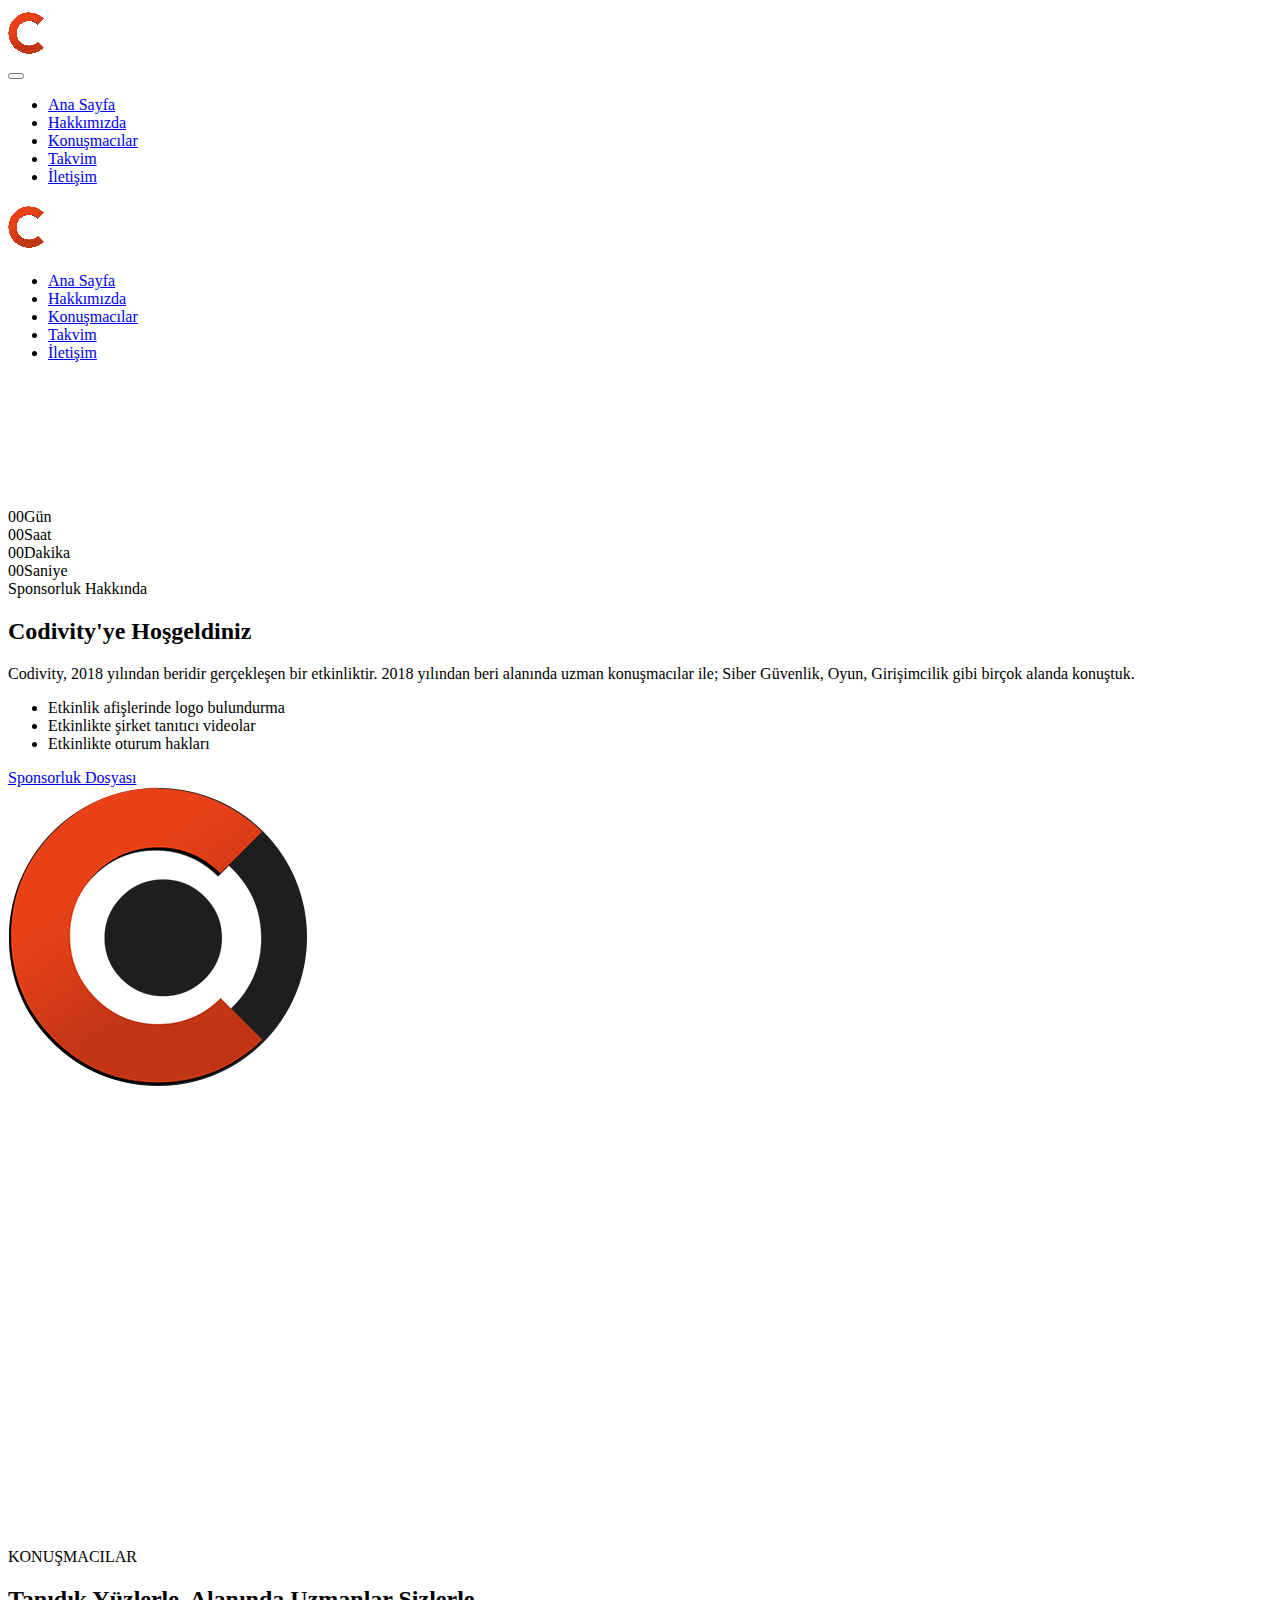
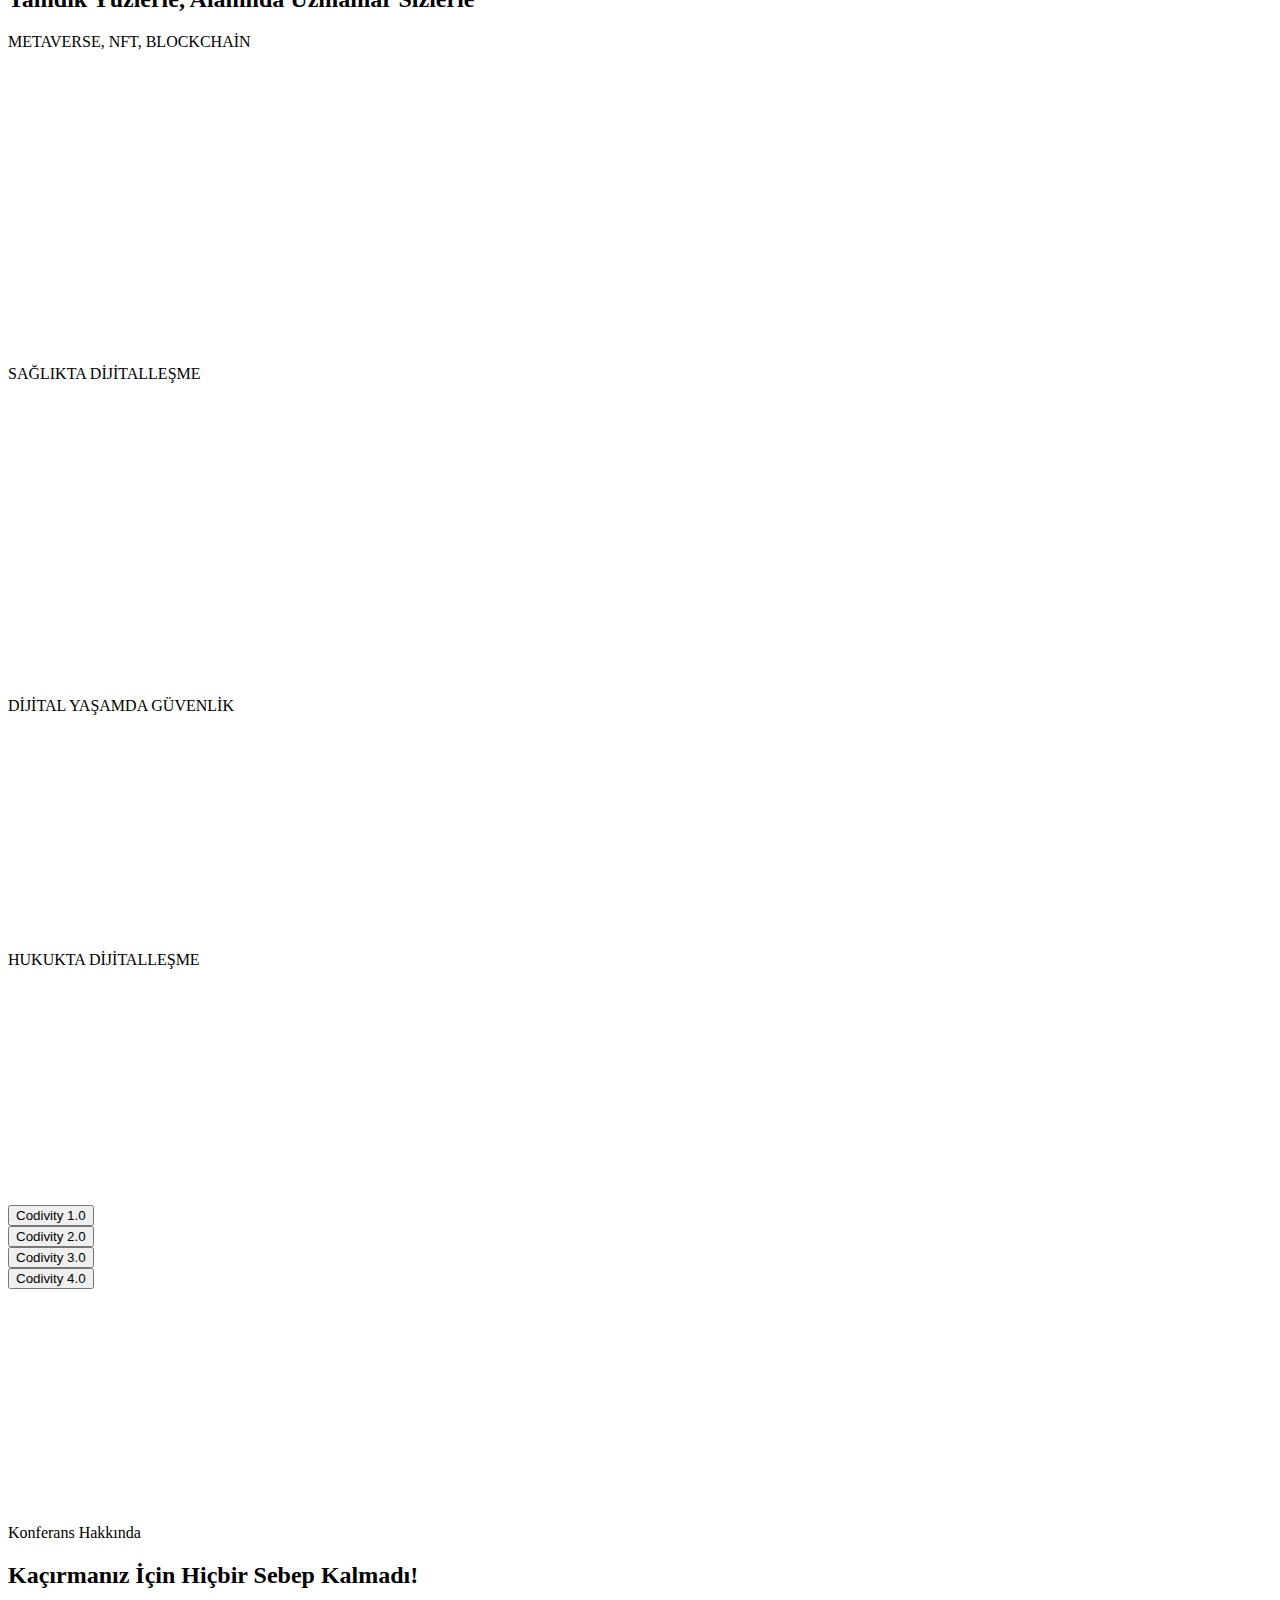
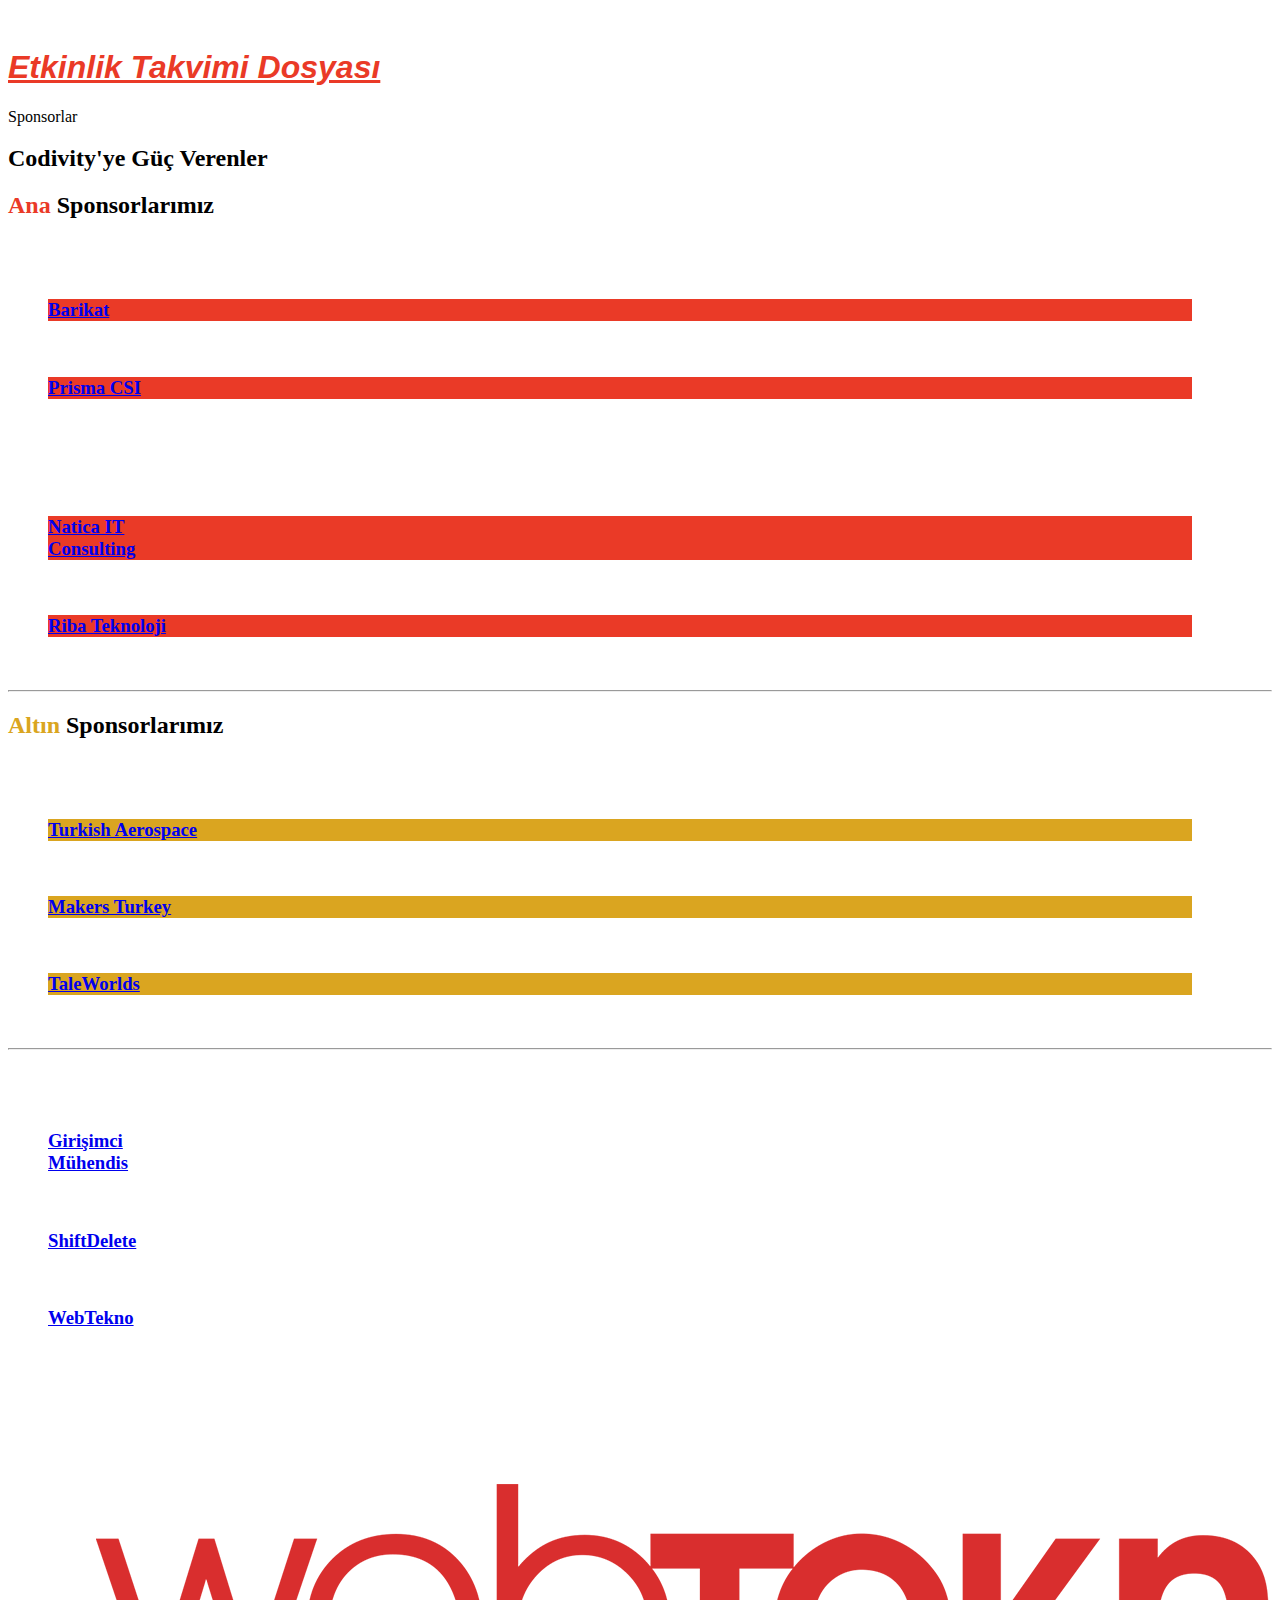
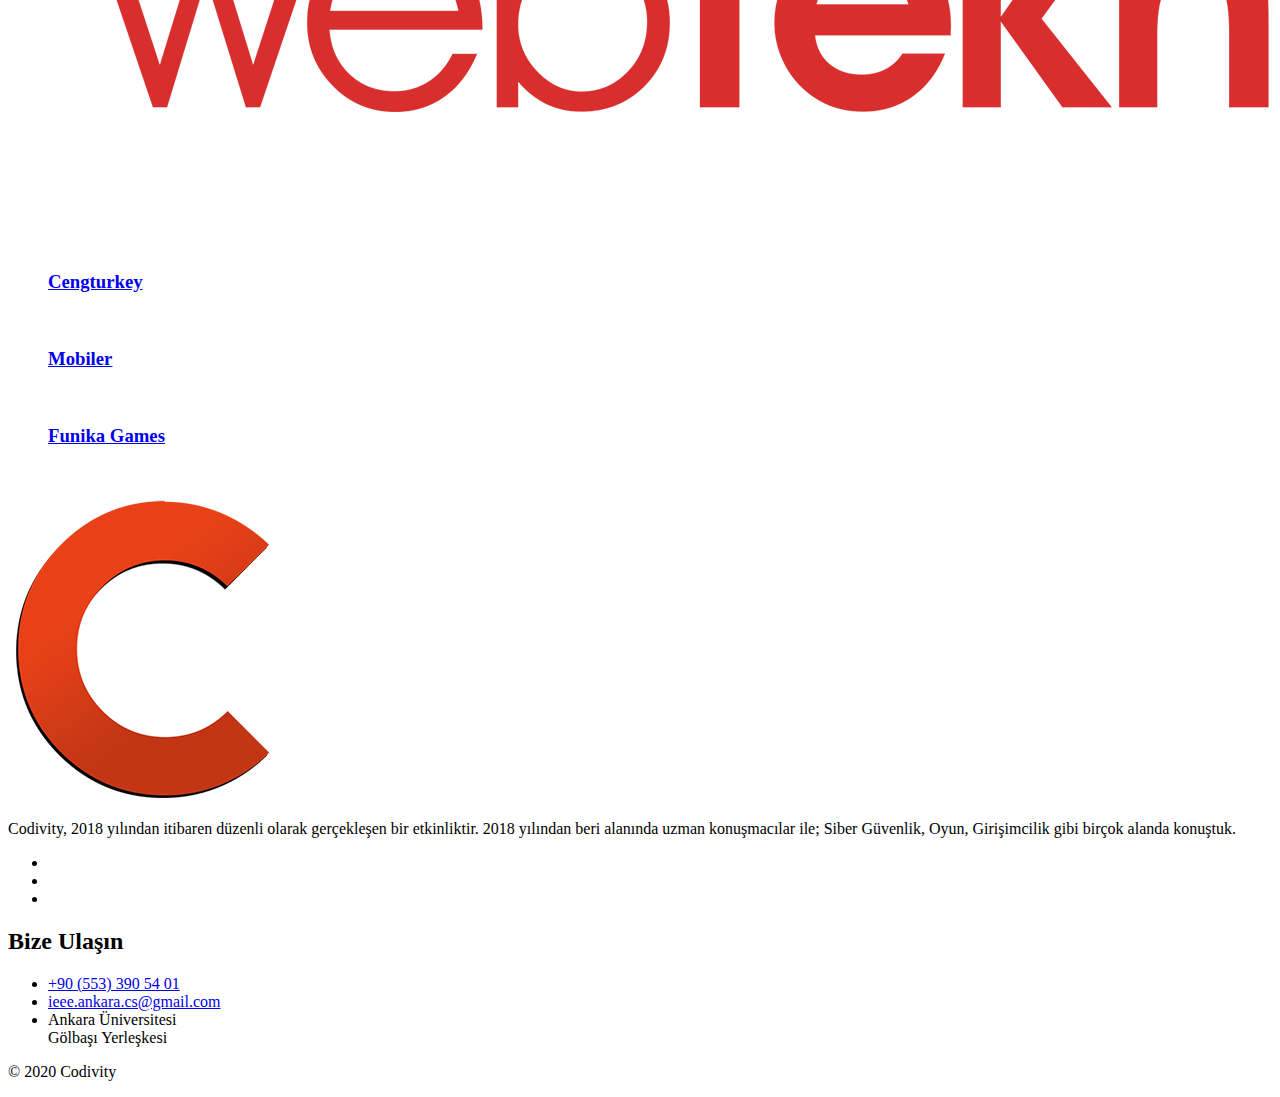
==== index.html @ 58498901 "Add files via upload" ====
<!DOCTYPE html>
<html lang="en">

<head>
    <meta charset="utf-8">
    <title>Codivity 4.0</title>
    <!-- Stylesheets -->
    <link href="css/bootstrap.css" rel="stylesheet">
    <link href="css/style.css" rel="stylesheet">
    <link href="css/responsive.css" rel="stylesheet">
    <!--Color Switcher Mockup-->
    <link href="css/color-switcher-design.css" rel="stylesheet">

    <link rel="shortcut icon" href="images/favicon.png" type="image/x-icon">
    <link rel="icon" href="images/favicon.png" type="image/x-icon">

    <!-- Responsive -->
    <meta http-equiv="X-UA-Compatible" content="IE=edge">
    <meta name="viewport" content="width=device-width, initial-scale=1.0, maximum-scale=1.0, user-scalable=0">

    <!--[if lt IE 9]><script src="https://cdnjs.cloudflare.com/ajax/libs/html5shiv/3.7.3/html5shiv.js"></script><![endif]-->
    <!--[if lt IE 9]><script src="js/respond.js"></script><![endif]-->

</head>

<body>

    <div class="page-wrapper">

        <!-- Preloader -->
        <div class="preloader"></div>
        <!-- Header span -->


        <!-- Main Header-->
        <header class="main-header">
            <div class="main-box">
                <div class="auto-container clearfix">
                    <div class="logo-box">
                        <div class="logo"><a href="index.html"><img src="images/codivity.png" alt="" title=""></a></div>
                    </div>

                    <!--Nav Box-->
                    <div class="nav-outer clearfix">
                        <!--Mobile Navigation Toggler-->
                        <div class="mobile-nav-toggler"><span class="icon flaticon-menu"></span></div>
                        <!-- Main Menu -->
                        <nav class="main-menu navbar-expand-md navbar-light">
                            <div class="navbar-header">
                                <!-- Togg le Button -->
                                <button class="navbar-toggler" type="button" data-toggle="collapse"
                                    data-target="#navbarSupportedContent" aria-controls="navbarSupportedContent"
                                    aria-expanded="false" aria-label="Toggle navigation">
                                    <span class="icon flaticon-menu-button"></span>
                                </button>
                            </div>

                            <div class="collapse navbar-collapse clearfix" id="navbarSupportedContent">
                                <ul class="navigation clearfix">
                                    <li class="current dropdown">
                                        <a href="#">Ana Sayfa</a>
                                    </li>
                                    <li class="dropdown">
                                        <a href="#about">Hakkımızda</a>
                                    </li>
                                    <li class="dropdown">
                                        <a href="#speakers">Konuşmacılar</a>
                                    </li>
                                    <li class="dropdown">
                                        <a href="#schedule">Takvim</a>
                                    </li>
                                    <li><a href="#contact">İletişim</a></li>
                                </ul>
                            </div>
                        </nav>
                        <!-- Main Menu End-->
                    </div>
                </div>
            </div>

            <!-- Mobile Menu  -->
            <div class="mobile-menu">
                <div class="menu-backdrop"></div>
                <div class="close-btn"><span class="icon flaticon-cancel-1"></span></div>

                <!--Here Menu Will Come Automatically Via Javascript / Same Menu as in Header-->
                <nav class="menu-box">
                    <div class="nav-logo"><a href="index.html"><img src="images/codivity.png" alt=""
                                title="Codivity Congress"></a></div>
                    <ul class="navigation clearfix">
                        <!--Keep This Empty / Menu will come through Javascript-->
                    </ul>
                </nav>
            </div><!-- End Mobile Menu -->

        </header>
        <!--End Main Header -->

        <!-- Banner Section -->
        <section class="banner-section">
            <div class="banner-carousel owl-carousel owl-theme">
                <!-- Slide Item -->
                <div class="slide-item" style="background-image: url(images/main-slider/1.jpg);">
                    <div class="auto-container">
                        <div class="content-box">
                            <span class="title">13 Mart  2021</span>
                            <h2> Codivity <br>Congress 4.0</h2>
                            <!-- <ul class="info-list">
                            <li><span class="icon fa fa-chair"></span> 5000 Seats</li>
                            <li><span class="icon fa fa-user-alt"></span> 5 Konuşmacı</li>
                            <li><span class="icon fa fa-map-marker-alt"></span> Ankara, Türkiye</li>
                        </ul> -->
                            <div class="btn-box"><a target="_blank" href="https://kommunity.com/ankara-universitesi-ieee-computer-society/events/codivity-30-f7c1cced" class="theme-btn btn-style-two"><span
                                        class="btn-title">Kayıt Ol</span></a></div>
                        </div>
                    </div>
                </div>

                <!-- Slide Item -->
                <div class="slide-item" style="background-image: url(images/main-slider/2.jpg);">
                    <div class="auto-container">
                        <div class="content-box">
                            <span class="title">13 Mart 2021</span>
                            <h2> Codivity <br>Sizinle birlikte güzel</h2>
                            <!-- <ul class="info-list">
                            <li><span class="icon fa fa-chair"></span> 5000 Seats</li>
                            <li><span class="icon fa fa-user-alt"></span> 5 Konuşmacı</li>
                            <li><span class="icon fa fa-map-marker-alt"></span> Ankara, Türkiye</li>
                        </ul> -->
                            <div class="btn-box"><a target="_blank" href="https://kommunity.com/ankara-universitesi-ieee-computer-society/events/codivity-30-f7c1cced" class="theme-btn btn-style-two"><span
                                        class="btn-title">Kayıt Ol</span></a></div>
                        </div>
                    </div>
                </div>

                <!-- Slide Item -->
                <div class="slide-item" style="background-image: url(images/main-slider/3.jpg);">
                    <div class="auto-container">
                        <div class="content-box">
                            <span class="title">13 Mart 2021</span>
                            <h2> Codivity<br> Sen de katıl!</h2>
                            <!-- <ul class="info-list">
                            <li><span class="icon fa fa-chair"></span> 5000 Seats</li>
                            <li><span class="icon fa fa-user-alt"></span> 5 Konuşmacı</li>
                            <li><span class="icon fa fa-map-marker-alt"></span> Ankara, Türkiye</li>
                        </ul> -->
                            <div class="btn-box"><a target="_blank" href="https://kommunity.com/ankara-universitesi-ieee-computer-society/events/codivity-30-f7c1cced" class="theme-btn btn-style-two"><span
                                        class="btn-title">Kayıt Ol</span></a></div>
                        </div>
                    </div>
                </div>
            </div>
        </section>
        <!--End Banner Section -->

        <!-- Coming Soon -->
        <section class="coming-soon-section">
            <div class="auto-container">
                <div class="outer-box">
                    <div class="time-counter">
                        <div class="time-countdown clearfix" data-countdown="02/27/2022/09:00"></div>
                    </div>
                </div>
            </div>
        </section>
        <!-- End Coming Soon -->

        <!-- About Section -->
        <section class="about-section" id="about">
            <div class="anim-icons full-width">
                <span class="icon icon-circle-blue"></span>
                <span class="icon icon-circle-1 wow zoomIn"></span>
            </div>
            <div class="auto-container">
                <div class="row">
                    <!-- Content Column -->
                    <div class="content-column col-lg-8 col-md-12 col-sm-12">
                        <div class="inner-column">
                            <div class="sec-title">
                                <span class="title">Sponsorluk Hakkında</span>
                                <div class="divider"></div>
                                <h2>Codivity'ye Hoşgeldiniz</h2>
                                <div class="text">Codivity, 2018 yılından beridir gerçekleşen bir
                                    etkinliktir. 2018 yılından beri alanında uzman konuşmacılar ile; Siber Güvenlik,
                                    Oyun, Girişimcilik gibi birçok alanda konuştuk.</div>
                            </div>
                            <ul class="list-style-one">
                                <li>Etkinlik afişlerinde logo bulundurma</li>
                                <li>Etkinlikte şirket tanıtıcı videolar</li>
                                <li>Etkinlikte oturum hakları</li>
                            </ul>
                            <div class="btn-box"><a href="Codivity 4.0 - Sponsorluk Dosyası.pdf"
                                    class="theme-btn btn-style-four"><span class="btn-title">Sponsorluk
                                        Dosyası</span></a></div>
                        </div>
                    </div>

                    <!-- Image Column -->
                    <div class="image-column col-lg-4 col-md-12 col-sm-12">
                        <div class="image-box">
                            <!-- <figure class="image wow fadeIn"> -->
                            <img src="images/logo-black.png" alt="">
                            <!-- </figure> -->
                        </div>
                    </div>
                </div>
            </div>
        </section>
        <!--End About Section -->

        <!-- Features Section Two -->
        <section class="features-section-two">
            <div class="auto-container">
                <div class="anim-icons">
                    <span class="icon twist-line-2 wow zoomIn" data-wow-delay="1s"></span>
                    <span class="icon icon-circle-blue-1 float-right"></span>
                </div>

                <div class="row">
                    <!-- Title Block -->
                    <div class="title-block col-lg-4 col-md-12 col-sm-12 wow fadeInUp">
                        <div class="inner-box">
                            <div class="sec-title">
                                <span class="title">EtkİnlİK Hakkında</span>
                                <h2>Codivity Nedir?</h2>
                            </div>
                        </div>
                    </div>

                    <!-- Feature Block -->
                    <div class="feature-block-two col-lg-4 col-md-6 col-sm-12 wow fadeInUp">
                        <div class="inner-box">
                            <div class="icon-box"><span class="icon flaticon-lecture"></span></div>
                            <h4><a href="about.html">Uzman Konuşmacılar</a></h4>
                            <div class="text">Alanında uzman konuşmacılarla, günümüzdeki popüler yazılımlar hakkında
                                konuşuyoruz.</div>
                        </div>
                    </div>

                    <!-- Feature Block -->
                    <div class="feature-block-two col-lg-4 col-md-6 col-sm-12 wow fadeInUp">
                        <div class="inner-box">
                            <div class="icon-box"><span class="icon flaticon-search"></span></div>
                            <h4><a href="about.html">Deneyim</a></h4>
                            <div class="text">Etkinlik sonundaki Workshop'ımız ile sizlere ekstra bilgi ve deneyim
                                katmaya çalışıyoruz.</div>
                        </div>
                    </div>

                    <!-- Feature Block -->
                    <div class="feature-block-two col-lg-4 col-md-6 col-sm-12 wow fadeInUp" data-wow-delay="400ms">
                        <div class="inner-box">
                            <div class="icon-box"><span class="icon flaticon-diamond-1"></span></div>
                            <h4><a href="about.html">Network</a></h4>
                            <div class="text">Konuşmacılar, gün sonuna kadar aramızda kalması sebebiyle, iletişim kurup
                                sorularınızı sorabiliyorsunuz.</div>
                        </div>
                    </div>

                    <!-- Feature Block -->
                    <div class="feature-block-two col-lg-4 col-md-6 col-sm-12 wow fadeInUp" data-wow-delay="800ms">
                        <div class="inner-box">
                            <div class="icon-box"><span class="icon flaticon-success"></span></div>
                            <h4><a href="about.html">Eğlence</a></h4>
                            <div class="text">Eğlenmeden öğrenmenin yapılabileceğine inanmıyoruz. Bu yüzden eğlenmek ve
                                öğrenmek için çalışıyoruz.</div>
                        </div>
                    </div>

                    <!-- Feature Block -->
                    <div class="feature-block-two col-lg-4 col-md-6 col-sm-12 wow fadeInUp" data-wow-delay="1200ms">
                        <div class="inner-box">
                            <div class="icon-box"><span class="icon flaticon-employee"></span></div>
                            <h4><a href="about.html">Yeni Kişiler</a></h4>
                            <div class="text">Etkinliğimizde yeni insanlarla tanışarak network'ünüzü
                                geliştirebilirsiniz.</div>
                        </div>
                    </div>
                </div>
            </div>
        </section>
        <!--End Features Section -->

        <!-- Speakers Section CODENAME:SPEAKER -->
        <section class="speakers-section-three" id="speakers">
            <div class="auto-container">
                <div class="sec-title text-center">
                    <span class="title">KONUŞMACILAR</span>
                    <h2>Tanıdık Yüzlerle, Alanında Uzmanlar Sizlerle</h2>
                </div>

                <div class="row">

                    <div class="col-12 jumbotron">
                        <div class="sec-title text-center">
                            <span class="title">METAVERSE, NFT, BLOCKCHAİN</span>
                        </div>
        
                        <div class="row">
                            <div class="speaker-block-three col-xl-3 col-lg-3 col-md-6 col-sm-12 wow fadeInUp">
                                    <div class="info-box">
                                        <h4 class="name"><a href="#">Dr. Öğr. Üyesi Levent Emmungil</a></h4>
                                        <span class="designation">Ostim Teknik Üniversitesi Öğretim Üyesi
                                        </span>
                                    </div>
                            </div>
                            <div class="speaker-block-three col-xl-3 col-lg-3 col-md-6 col-sm-12 wow fadeInUp">
                                    <div class="info-box">
                                        <h4 class="name"><a href="#">Prof. Dr. Asım Egemen Yılmaz </a></h4>
                                        <span class="designation">Ankara Üniversitesi Mühendislik Fakültesi Öğretim Üyesi</span>
                                    </div>
                            </div>
                            <div class="speaker-block-three col-xl-3 col-lg-3 col-md-6 col-sm-12 wow fadeInUp">
                                    <div class="info-box">
                                        <h4 class="name"><a href="#">Dr. Mert Özarar</a></h4>
                                        <span class="designation">Siber güvenlik grup lideri-Havelsan & Ankara Bilim üniversitesi Öğretim görevlisi</span>
                                    </div>
                            </div>
                            <div class="speaker-block-three col-xl-3 col-lg-3 col-md-6 col-sm-12 wow fadeInUp">
                                    <div class="info-box">
                                        <h4 class="name"><a href="#">Turgut Haspolat</a></h4>
                                        <span class="designation">Independent Consultant & Blockchain advisor</span>
                                    </div>
                            </div>
                        </div>
            
                    </div>
                    <div class="col-12 jumbotron">
                        <div class="sec-title text-center">
                            <span class="title">SAĞLIKTA DİJİTALLEŞME</span>
                        </div>
        
                        <div class="row">
                            <div class="speaker-block-three col-xl-3 col-lg-3 col-md-6 col-sm-12 wow fadeInUp">
                                    <div class="info-box">
                                        <h4 class="name"><a href="#">Oğuz Engiz</a></h4>
                                        <span class="designation">Sağlık Gönüllüleri-Türkiye Yönetim Kurulu Başkanı
                                        </span>
                                    </div>
                            </div>
                            <div class="speaker-block-three col-xl-3 col-lg-3 col-md-6 col-sm-12 wow fadeInUp">
                                    <div class="info-box">
                                        <h4 class="name"><a href="#">Prof. Dr. Nuray Yazıhan</a></h4>
                                        <span class="designation">Ankara Üniversitesi Tıp Fakültesi Öğretim Üyesi</span>
                                    </div>
                            </div>
                            <div class="speaker-block-three col-xl-3 col-lg-3 col-md-6 col-sm-12 wow fadeInUp">
                                    <div class="info-box">
                                        <h4 class="name"><a href="#">Prof. Dr. Işınsu Kuzu </a></h4>
                                        <span class="designation">Ankara Üniversitesi Tıp Fakültesi Öğretim Üyesi </span>
                                    </div>
                            </div>
                            <div class="speaker-block-three col-xl-3 col-lg-3 col-md-6 col-sm-12 wow fadeInUp">
                                    <div class="info-box">
                                        <h4 class="name"><a href="#">Savaş Dayı</a></h4>
                                        <span class="designation">Dijital Dönüşüm Müdürü-Bayındır Sağlık Grubu
                                        </span>
                                    </div>
                            </div>
                        </div>
                    </div>
                    <div class="col-12 jumbotron">
                        <div class="sec-title text-center">
                            <span class="title">DİJİTAL YAŞAMDA GÜVENLİK</span>
                        </div>
        
                        <div class="row">
                            <div class="speaker-block-three col-xl-4 col-lg-4 col-md-6 col-sm-12 wow fadeInUp">
                                    <div class="info-box">
                                        <h4 class="name"><a href="#">OĞUZ YILMAZ</a></h4>
                                        <span class="designation">Labris Networks Yönetim Kurulu Üyesi/Kurucu Ortak
                                        </span>
                                    </div>
                            </div>
                            <div class="speaker-block-three col-xl-4 col-lg-4 col-md-6 col-sm-12 wow fadeInUp">
                                    <div class="info-box">
                                        <h4 class="name"><a href="#">Burak Dayıoğlu</a></h4>
                                        <span class="designation">Kıdemli Mühendislik Müdürü-Micro Focus</span>
                                    </div>
                            </div>
                            <div class="speaker-block-three col-xl-4 col-lg-4 col-md-6 col-sm-12 wow fadeInUp">
                                    <div class="info-box">
                                        <h4 class="name"><a href="#">Doç. Dr. Şahika Eroğlu</a></h4>
                                        <span class="designation">T.C. Cumhurbaşkanlığı Dijital Dönüşüm Ofisi Yapay Zeka ve Büyük Veri Dairesi Başkanlığı</span>
                                    </div>
                            </div>
                        </div>
            
                    </div>
                    <div class="col-12 jumbotron">
                        <div class="sec-title text-center">
                            <span class="title">HUKUKTA DİJİTALLEŞME</span>
                        </div>
        
                        <div class="row">
                            <div class="speaker-block-three col-xl-4 col-lg-4 col-md-6 col-sm-12 wow fadeInUp">
                                    <div class="info-box">
                                        <h4 class="name"><a href="#">Demet Arslaner</a></h4>
                                        <span class="designation">KVKK Hukuk Daire Başkanı
                                        </span>
                                    </div>
                            </div>
                            <div class="speaker-block-three col-xl-4 col-lg-4 col-md-6 col-sm-12 wow fadeInUp">
                                    <div class="info-box">
                                        <h4 class="name"><a href="#">Kemal Kumkumoğlu </a></h4>
                                        <span class="designation">Ortak-KOE Legal </span>
                                    </div>
                            </div>
                            <div class="speaker-block-three col-xl-4 col-lg-4 col-md-6 col-sm-12 wow fadeInUp">
                                    <div class="info-box">
                                        <h4 class="name"><a href="#">Özge Evci Eralp</a></h4>
                                        <span class="designation">Avukat Öğretim Görevlisi</span>
                                    </div>
                            </div>
                        </div>
            
                    </div>
                </div>
            </div>
        </section>

        <!-- Speaker Template | Just change the variables and woila !
        
                    <div class="speaker-block-three col-xl-3 col-lg-3 col-md-6 col-sm-12 wow fadeInUp">
                        <div class="inner-box">
                            <div class="image-box">
                                <figure class="image"><a href="#"><img
                                            src="images/resource/speaker-8.jpg" alt=""></a></figure>
                            </div>
                            <div class="info-box">
                                <h4 class="name"><a href="#">NAME</a></h4>
                                <span class="designation">DESC</span>
                            </div>
                            <div class="social-box">
                                <ul class="social-links social-icon-colored">
                                    <li><a href="#" target="_blank"><i
                                                class="fab fa-linkedin"></i></a></li>
                                    <li><a href="#"><i class="fab fa-twitter"></i></a></li>
                                </ul>
                            </div>
                        </div>
                    </div>
        -->



        <!-- End Speakers Section -->

        <!-- Fun Fact Section -->
        <section class="fun-fact-section">
            <div class="auto-container w-50">
                <div class="sec-title dark text-center">
                    <div class="row justify-content-md-center mb-5">
                        <div class="btn-box"><button href="" class="theme-btn btn-style-four mr-4"><span
                                    class="btn-title">Codivity
                                    1.0</span></button></div>
                        <div class="btn-box"><button href="" class="theme-btn btn-style-four mr-4"><span
                                    class="btn-title">Codivity
                                    2.0</span></button></div>
                        <div class="btn-box"><button href="" class="theme-btn btn-style-four mr-4"><span
                                    class="btn-title">Codivity
                                    3.0</span></button>
                        </div>
                        <div class="btn-box"><button href="" class="theme-btn btn-style-one"><span
                                    class="btn-title">Codivity
                                    4.0</span></button>
                        </div>
                    </div>
                </div>

                <div class="fact-counter">
                    <div class="row clearfix">

                        <!--Column-->
                        <div class="counter-column col-lg-4 col-md-8 col-sm-12 wow fadeInUp">
                            <div class="count-box">
                                <span class="icon icon_headphones"></span>
                                <span class="count-text" data-speed="3000" data-stop="4000">0</span>
                                <h4 class="counter-title">Katılımcı</h4>
                            </div>
                        </div>

                        <!--Column-->
                        <div class="counter-column col-lg-4 col-md-8 col-sm-12 wow fadeInUp" data-wow-delay="400ms">
                            <div class="count-box">
                                <span class="icon icon_ribbon_alt"></span>
                                <span class="count-text" data-speed="3000" data-stop="30">0</span>
                                <h4 class="counter-title">Konuşmacı</h4>
                            </div>
                        </div>

                        <!--Column-->
                        <div class="counter-column col-lg-4 col-md-8 col-sm-12 wow fadeInUp" data-wow-delay="800ms">
                            <div class="count-box">
                                <span class="icon icon_like"></span>
                                <span class="count-text" data-speed="3000" data-stop="50">0</span>
                                <h4 class="counter-title">Görevli</h4>
                            </div>
                        </div>

                    </div>
                </div>
            </div>
        </section>
        <!--End Fun Fact Section -->

        <!-- schedule Section -->
        <section class="schedule-section" id="schedule">
            <div class="anim-icons">
                <span class="icon icon-circle-3 wow zoomIn"></span>
            </div>

            <div class="auto-container">
                <div class="sec-title text-center">
                    <span class="title">Konferans Hakkında</span>
                    <h2 style="margin-bottom:40px">Kaçırmanız İçin Hiçbir Sebep Kalmadı!</h2>
                    <a style="color: rgb(234, 58, 39);" href="/EtkinlikTakvimi.docx" download>
                        <i class="fas fa-file-download fa-2x">
                            <h1 style="padding-top:20px; font-family: 'Poppins', sans-serif;">Etkinlik Takvimi Dosyası
                            </h1>
                        </i>
                    </a>
                </div>
            </div>
        </section>
        <!--End schedule Section -->

        <!-- Video Section -->
        <!-- <section class="video-section">
            <div class="content-box" style="text-align:center!important;">
                <div class="text">Codivity 4.0</div>
                <h2>Tanıtım Videomuzu <br>İzleyin!!!</h2>
                <a href="/images/codivity3.mp4" class="play-now" data-fancybox="gallery" data-caption=""><i
                        class="icon flaticon-play-button-3" aria-hidden="true"></i><span class="ripple"></span></a>
            </div>
        </section> -->
    <!--End Video Section -->

    <!--Clients Section-->
    <section class="clients-section">
        <div class="auto-container">
            <div class="sec-title">
                <span class="title">Sponsorlar</span>
                <h2>Codivity'ye Güç Verenler</h2>
            </div>
            <!--TODO Buraya bakın -->
            <!-- 
                ? DONE:
                *Tüm resimler 200x200 px olarak sabitlendi ve resimi kapsıyacak şekilde ayarlandı
                *Her bir sponsorun sitesine yönlendirme yapıldı
                *Sosyal medya linkleri düzeltildi 
                *Responsive Resim bozulması düzeltildi 
                *
            -->
            <!-- 
                <div class="sponsors-outer">
                <div class="row" style="margin-top: 80px;">
                    <div class="client-block col-lg-6 col-md-6 col-sm-12">
                        <figure class="image-box"><a target="_blank" href="#">
                                <h3 style="margin-right: 40px;">PLACEHOLDER</h3>
                                <img  src="images/clients/1z2.png" alt="">
                            </a>
                        </figure>
                    </div>
            </div>



            -->
            <!-- Beginning of Main Sponsors-->
            <h2><strong style="color:rgb(234, 58, 39)">Ana</strong> Sponsorlarımız</h2>
            <div class="sponsors-outer">
                <div class="row" style="margin-top: 80px;">
                    <div class="client-block col-lg-6 col-md-6 col-sm-12">
                        <figure class="image-box"><a target="_blank" href="https://www.barikat.com.tr">
                            <h3 style="background-color: rgb(234, 58, 39); margin-right: 40px;">Barikat</h3>
                            <img  src="images/clients/barikatlogo.png" alt="">
                        </a>
                    </figure>
                </div>       
                <div class="client-block col-lg-6 col-md-6 col-sm-12">
                        <figure class="image-box"><a target="_blank" href="https://www.prismacsi.com">
                            <h3 style="background-color: rgb(234, 58, 39); margin-right: 40px;">Prisma CSI</h3>
                                <img  src="images/clients/prsma.svg" alt="">
                            </a>
                        </figure>
                    </div>
                </div>

                <div class="row" style="margin-top: 80px;">
                    <div class="client-block col-lg-6 col-md-6 col-sm-12">
                        <figure class="image-box"><a target="_blank" href="https://www.natica.com.tr">
                                <h3 style="background-color: rgb(234, 58, 39); margin-right: 40px;">Natica IT <br> Consulting</h3>
                                <img  src="images/clients/natica.jpeg" alt="">
                            </a>
                        </figure>
                    </div>
                    <!--<div class="client-block col-lg-4 col-md-6 col-sm-12">
                        <figure class="image-box"><a target="_blank" href="#">
                                <h3 style="background-color: rgb(234, 58, 39); margin-right: 40px;">Picus Security</h3>
                                <img  src="images/clients/picus-logo-1.webp" alt="">
                            </a>
                        </figure>
                    </div>-->
                    <div class="client-block col-lg-6 col-md-6 col-sm-12">
                        <figure class="image-box"><a target="_blank" href="http://ribateknoloji.com">
                                <h3 style="background-color: rgb(234, 58, 39); margin-right: 40px;">Riba Teknoloji</h3>
                                <img  src="images/clients/riba-1.png" alt="">
                            </a>
                        </figure>
                    </div>
                </div>
            </div>
            
            
            <!-- End of Main Sponsors -->
            <hr>
            <!-- Beginning of  Gold Sponsors -->
            
           <h2><strong style="color:goldenrod">Altın</strong> Sponsorlarımız</h2>
            <div class="sponsors-outer">
                <div class="row" style="margin-top: 80px;">
                    <div class="client-block col-lg-4 col-md-6 col-sm-12">
                        <figure class="image-box">
                            <a target="_blank"  href="https://www.tusas.com">
                                <h3 style="background-color: goldenrod; margin-right: 40px;">Turkish Aerospace</h3>
                                <img  src="images/clients/logo-simple.svg" alt="">
                            </a>
                        </figure>
                    </div>
                    <div class="client-block col-lg-4 col-md-6 col-sm-12">
                        <figure class="image-box"><a target="_blank" href="https://makersturkiye.com">
                            <h3 style="background-color:goldenrod;margin-right: 40px;">Makers Turkey</h3>
                                <img src="images/clients/maker.png" alt="">
                            </a>
                        </figure>
                    </div>
                    <div class="client-block col-lg-4 col-md-6 col-sm-12">
                        <figure class="image-box">
                            <a target="_blank"  href="https://www.taleworlds.com">
                                <h3 style="background-color:goldenrod;margin-right: 40px;">TaleWorlds</h3>
                                <img  src="images/clients/taleworlds.png" alt="">
                            </a>
                        </figure>
                    </div>
                </div>
            </div>
            <hr>
            
            <!--End of Gold Sponsors-->
            <div class="sponsors-outer">
                <div class="row" style="margin-top: 80px;">
                    <div class="client-block col-lg-4 col-md-6 col-sm-12">
                        <figure class="image-box"><a target="_blank" href="https://girisimcimuhendis.com">
                                <h3 style="margin-right: 40px;">Girişimci<br>Mühendis</h3>
                                <img  src="images/clients/girişimcimühendis.png" alt="">
                            </a>
                        </figure>
                    </div>
                    <div class="client-block col-lg-4 col-md-6 col-sm-12">
                        <figure class="image-box"><a  target="_blank" href="https://shiftdelete.net">
                                <h3 style="margin-right: 40px;">ShiftDelete</h3>
                                <img  src="images/clients/shiftdelete.png" alt="">
                            </a></figure>
                        </div>
                        <div class="client-block col-lg-4 col-md-6 col-sm-12">
                            <figure class="image-box"><a target="_blank"  href="https://www.webtekno.com">
                                    <h3 style="margin-right: 40px;">WebTekno</h3>
                                    <img  src="images/clients/webtekno.png" alt="">
                                </a></figure>
                        </div>
                </div>
            </div>

            <div class="sponsors-outer">
                <div class="row">
                    <div class="client-block col-lg-4 col-md-6 col-sm-12">
                        <figure class="image-box">
                            <a target="_blank"  href="https://cengturkey.com">
                                <h3 style="margin-right: 40px;">Cengturkey</h3>
                                <img  src="images/clients/cengturkey.png" alt="">
                            </a>
                        </figure>
                    </div>
                    <div class="client-block col-lg-4 col-md-6 col-sm-12">
                        <figure class="image-box">
                            <a target="_blank"  href="https://www.mobiler.dev">
                                <h3 style="margin-right: 40px;">Mobiler</h3>
                                <img  src="images/clients/mobiler2.png" alt="">
                            </a>
                        </figure>
                    </div>

                    <div class="client-block col-lg-4 col-md-6 col-sm-12">
                        <figure class="image-box"><a target="_blank" href="http://www.funikagames.com">
                                <h3 style="margin-right: 40px;">Funika Games</h3>
                                <img  src="images/clients/funika.png" alt="">
                            </a>
                        </figure>
                    </div>
                </div>
            </div>

            <!-- <div class="sponsors-outer">
                <h3>Silver Sponsors</h3>

                <div class="row">
                    <div class="client-block col-lg-3 col-md-6 col-sm-12">
                        <figure class="image-box"><a href="#"><img src="images/clients/9.png" alt=""></a></figure>
                    </div>

                    <div class="client-block col-lg-3 col-md-6 col-sm-12">
                        <figure class="image-box"><a href="#"><img src="images/clients/10.png" alt=""></a></figure>
                    </div>

                    <div class="client-block col-lg-3 col-md-6 col-sm-12">
                        <figure class="image-box"><a href="#"><img src="images/clients/11.png" alt=""></a></figure>
                    </div>

                    <div class="client-block col-lg-3 col-md-6 col-sm-12">
                        <figure class="image-box"><a href="#"><img src="images/clients/12.png" alt=""></a></figure>
                    </div>
                </div>
            </div> -->
        </div>
    </section>
    <!--End Clients Section-->

    <!-- Main Footer -->
    <footer class="main-footer" id="contact">
        <!--Widgets Section-->
        <div class="widgets-section">
            <div class="auto-container">
                <div class="row">
                    <!--Big Column-->
                    <div class="big-column col-xl-6 col-lg-12 col-md-12 col-sm-12">
                        <div class="row">
                            <!--Footer Column-->
                            <div class="footer-column col-xl-7 col-lg-6 col-md-6 col-sm-12">
                                <div class="footer-widget about-widget">
                                    <div class="logo">
                                        <a href="index.html"><img src="images/logo.png" alt="" /></a>
                                    </div>
                                    <div class="text">
                                        <p>Codivity, 2018 yılından itibaren düzenli olarak gerçekleşen bir etkinliktir.
                                            2018 yılından beri alanında uzman konuşmacılar ile; Siber Güvenlik,
                                            Oyun, Girişimcilik gibi birçok alanda konuştuk.</p>
                                    </div>
                                    <ul class="social-icon-one social-icon-colored">
                                        <li><a target="_blank" href="https://instagram.com/codivity3.0?igshid=1wvtqfxtmnsxz"><i class="fab fa-instagram"></i></a></li>
                                        <li><a target="_blank" href="https://twitter.com/codivitycon"><i class="fab fa-twitter"></i></a></li>
                                        <li><a target="_blank" href="https://www.facebook.com/codivity/"><i class="fab fa-facebook"></i></a></li>
                                    </ul>
                                </div>
                            </div>
                        </div>
                    </div>

                    <!--Big Column-->
                    <div class="big-column col-xl-6 col-lg-12 col-md-12 col-sm-12">
                        <div class="row">
                            <!--Footer Column-->
                            <div class="footer-column col-lg-6 col-md-6 col-sm-12">
                                <!--Footer Column-->
                                <div class="footer-widget contact-widget">
                                    <h2 class="widget-title">Bize Ulaşın</h2>
                                    <!--Footer Column-->
                                    <div class="widget-content">
                                        <ul class="contact-list">
                                            <li>
                                                <span class="icon flaticon-phone"></span>
                                                <div class="text"><a href="tel:+905078781579">+90 (553) 390 54
                                                        01</a></div>
                                            </li>

                                            <li>
                                                <span class="icon flaticon-paper-plane"></span>
                                                <div class="text"><a
                                                        href="mailto:ieee.ankara.cs@gmail.com">ieee.ankara.cs@gmail.com</a>
                                                </div>
                                            </li>

                                            <li>
                                                <span class="icon flaticon-worldwide"></span>
                                                <div class="text">Ankara Üniversitesi<br> Gölbaşı Yerleşkesi</div>
                                            </li>
                                        </ul>
                                    </div>
                                </div>
                            </div>

                            <!--Footer Column-->
                            <div class="footer-column col-lg-6 col-md-6 col-sm-12">
                                <!--Footer Column
                                <div class="footer-widget instagram-widget">
                                    <h2 class="widget-title">Instagram Gallery</h2>
                                    <div class="widget-content">
                                        <div class="outer clearfix">
                                            <figure class="image">
                                                <a target="_blank" href="https://www.instagram.com/p/CKjsfRngR5x/" class="lightbox-image"
                                                    title="Image Title Here"><img src="images/gallery/post1.jpg"
                                                        alt=""></a>
                                            </figure>

                                            <figure class="image">
                                                <a target="_blank" href="https://www.instagram.com/p/CKhIdRNggsi/" class="lightbox-image"
                                                    title="Image Title Here"><img src="images/gallery/post2.png"
                                                        alt=""></a>
                                            </figure>

                                            <figure class="image">
                                                <a target="_blank" href="https://www.instagram.com/p/CLry0wjAIIR/" class="lightbox-image"
                                                    title="Image Title Here"><img src="images/gallery/post3.jpg"
                                                        alt=""></a>
                                            </figure>

                                            <figure class="image">
                                                <a target="_blank" href="https://www.instagram.com/p/CL9gOE8gXrg/" class="lightbox-image"
                                                    title="Image Title Here"><img src="images/gallery/post4.png"
                                                        alt=""></a>
                                            </figure>

                                            <figure class="image">
                                                <a target="_blank" href="https://www.instagram.com/p/CKo9PW7gZXY/" class="lightbox-image"
                                                title="Image Title Here"><img src="images/gallery/post5.png"
                                                        alt=""></a>
                                            </figure>
                                        </div>
                                    </div>
                                </div>
                            </div>
                        </div>
                    </div>
                </div>
            </div>
        </div>-->

        <!--Footer Bottom-->
            <div class="footer-bottom">
                <div class="auto-container">
                    <div class="inner-container clearfix">
                        <div class="copyright-text">
                            <p>© 2020 Codivity</p>
                        </div>
                    </div>
                </div>
            </div>
        </footer>
    <!-- End Footer -->

    </div>
    <!--End pagewrapper-->

    </div>

    <!--Scroll to top-->
    <div class="scroll-to-top scroll-to-target" data-target="html"><span class="fa fa-angle-double-up"></span></div>
    <script src="js/jquery.js"></script>
    <script src="js/popper.min.js"></script>
    <script src="js/bootstrap.min.js"></script>
    <script src="js/jquery-ui.js"></script>
    <!--<script src="js/jquery.fancybox.js"></script>-->
    <script type="text/javascript">
        //$("a.fancybox").fancybox({
        //    margin: [0, 60, 50, 60] // top, right, bottom, left 
        //});
    </script>
    <script src="js/appear.js">
    </script>
    <script src="js/owl.js"></script>
    <script src="js/jquery.countdown.js"></script>
    <script src="js/wow.js"></script>
    <script src="js/script.js"></script>
    <!-- Color Setting -->
    <script src="js/color-settings.js"></script>
</body>

</html>
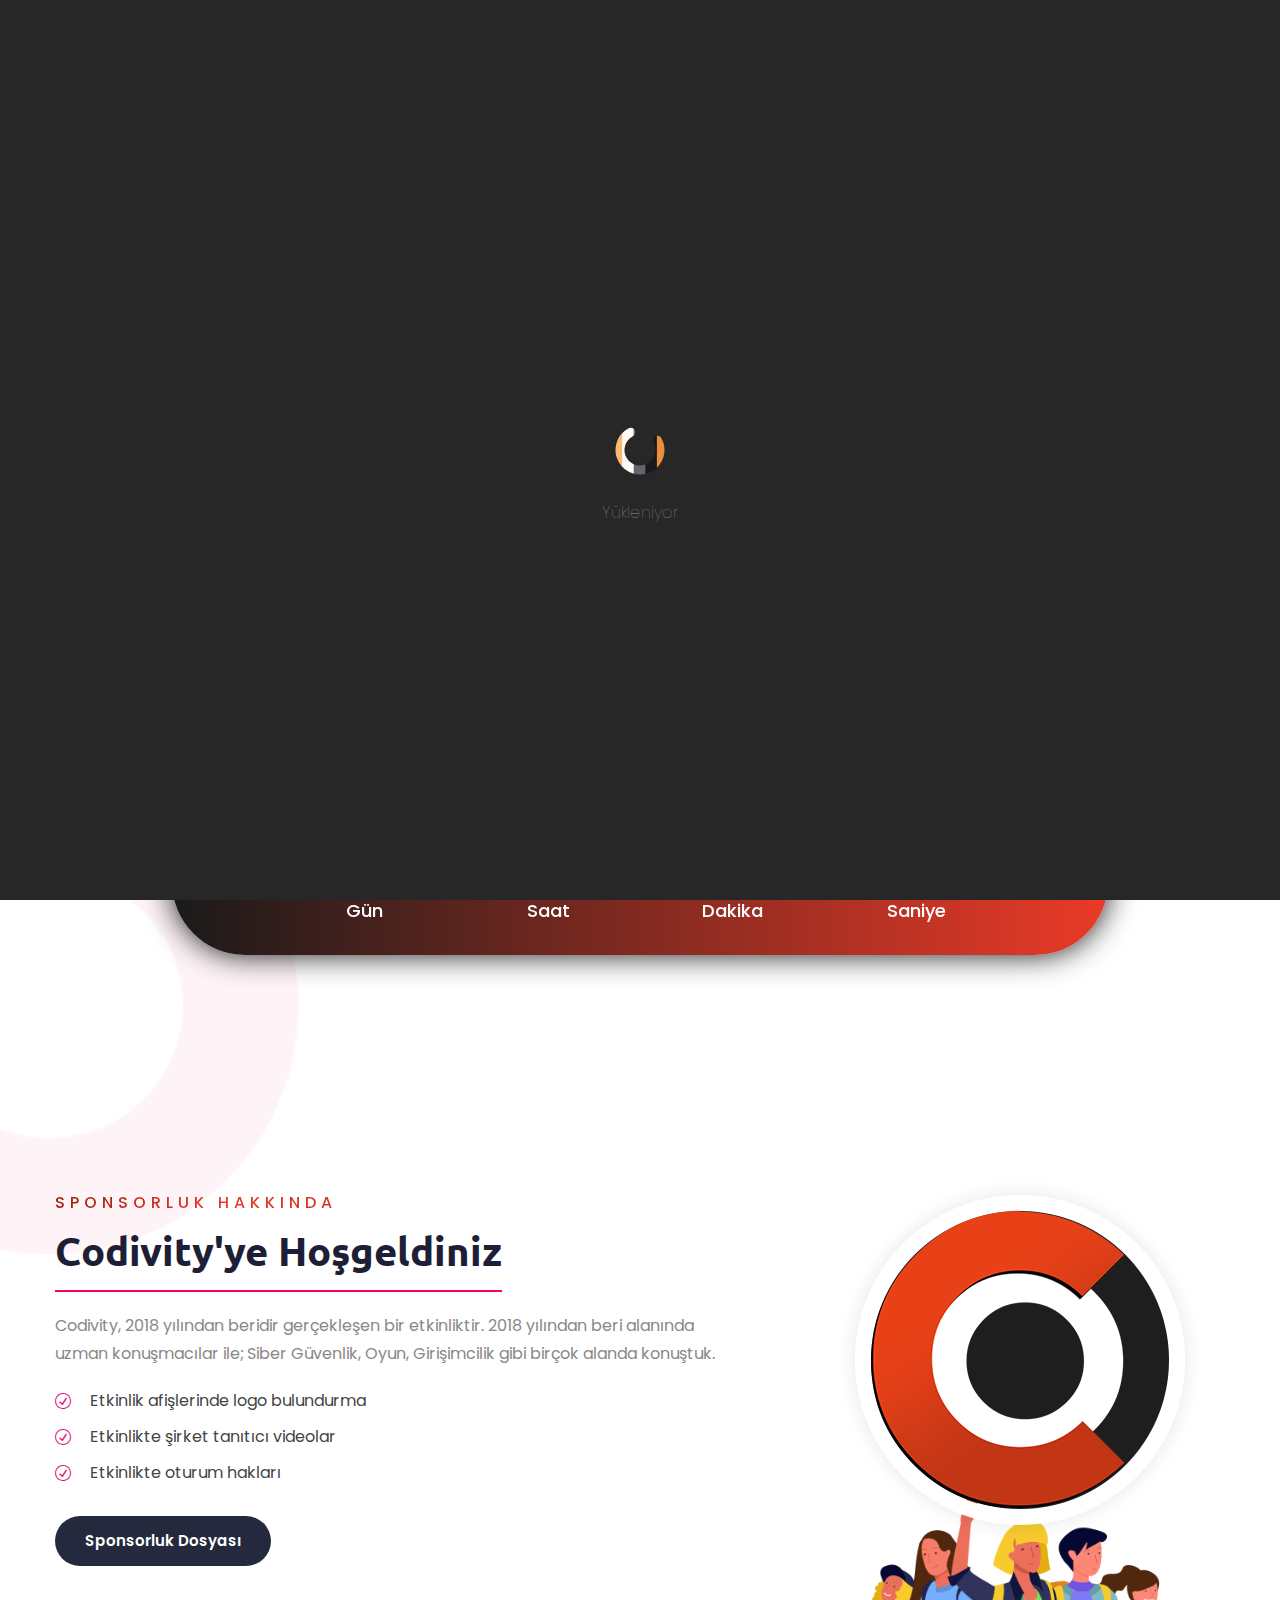
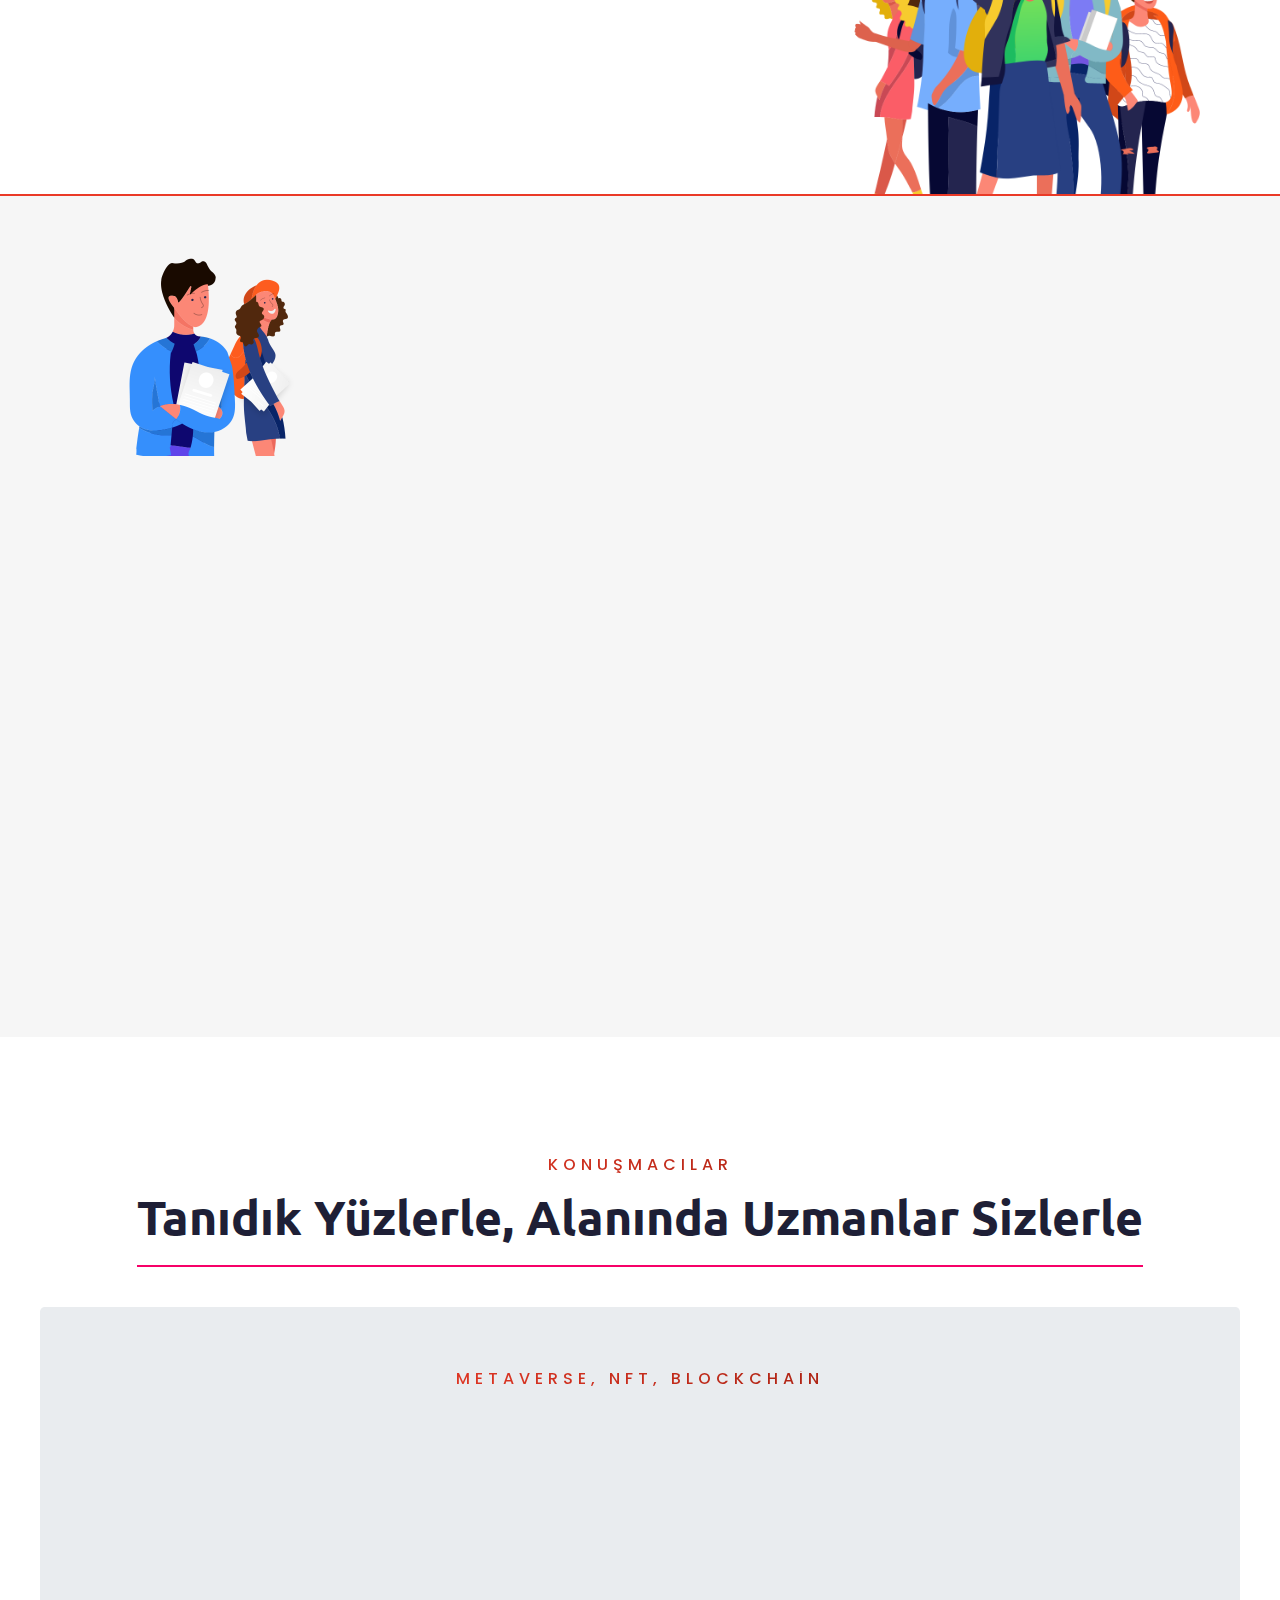
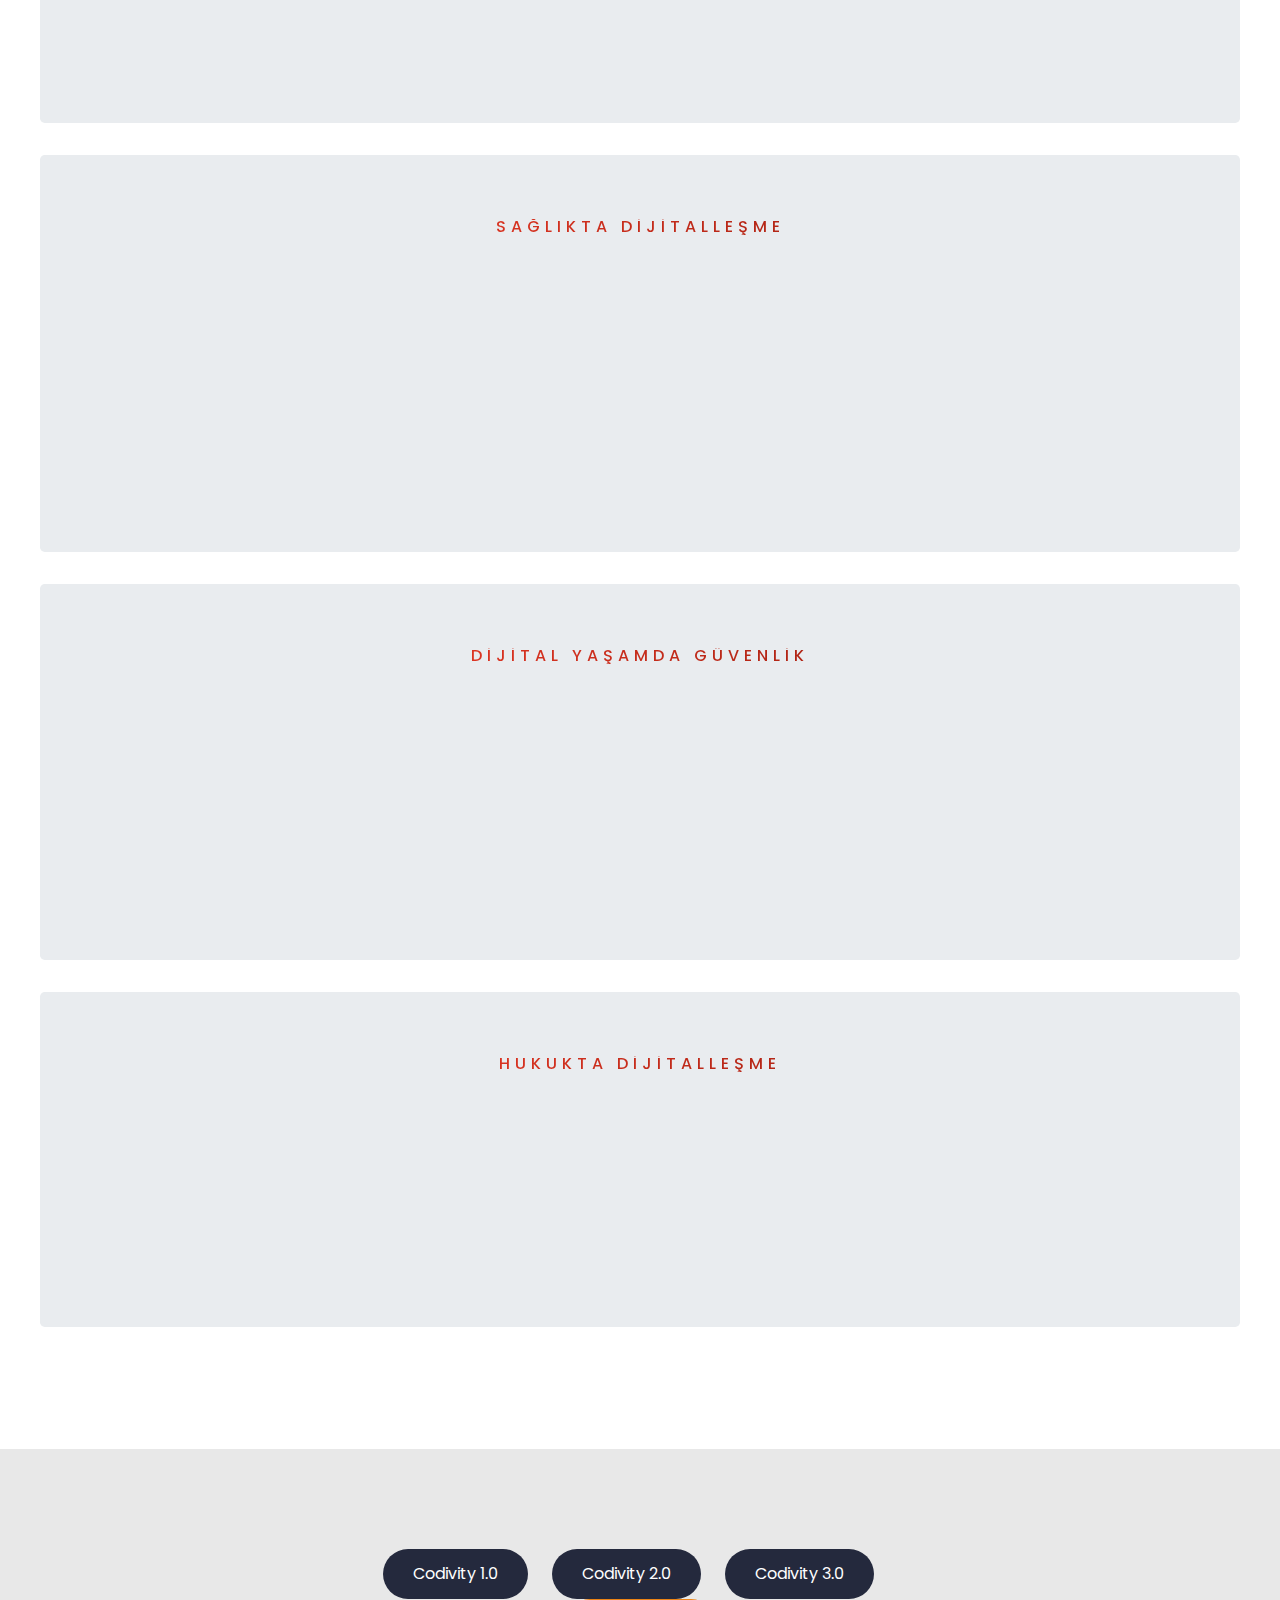
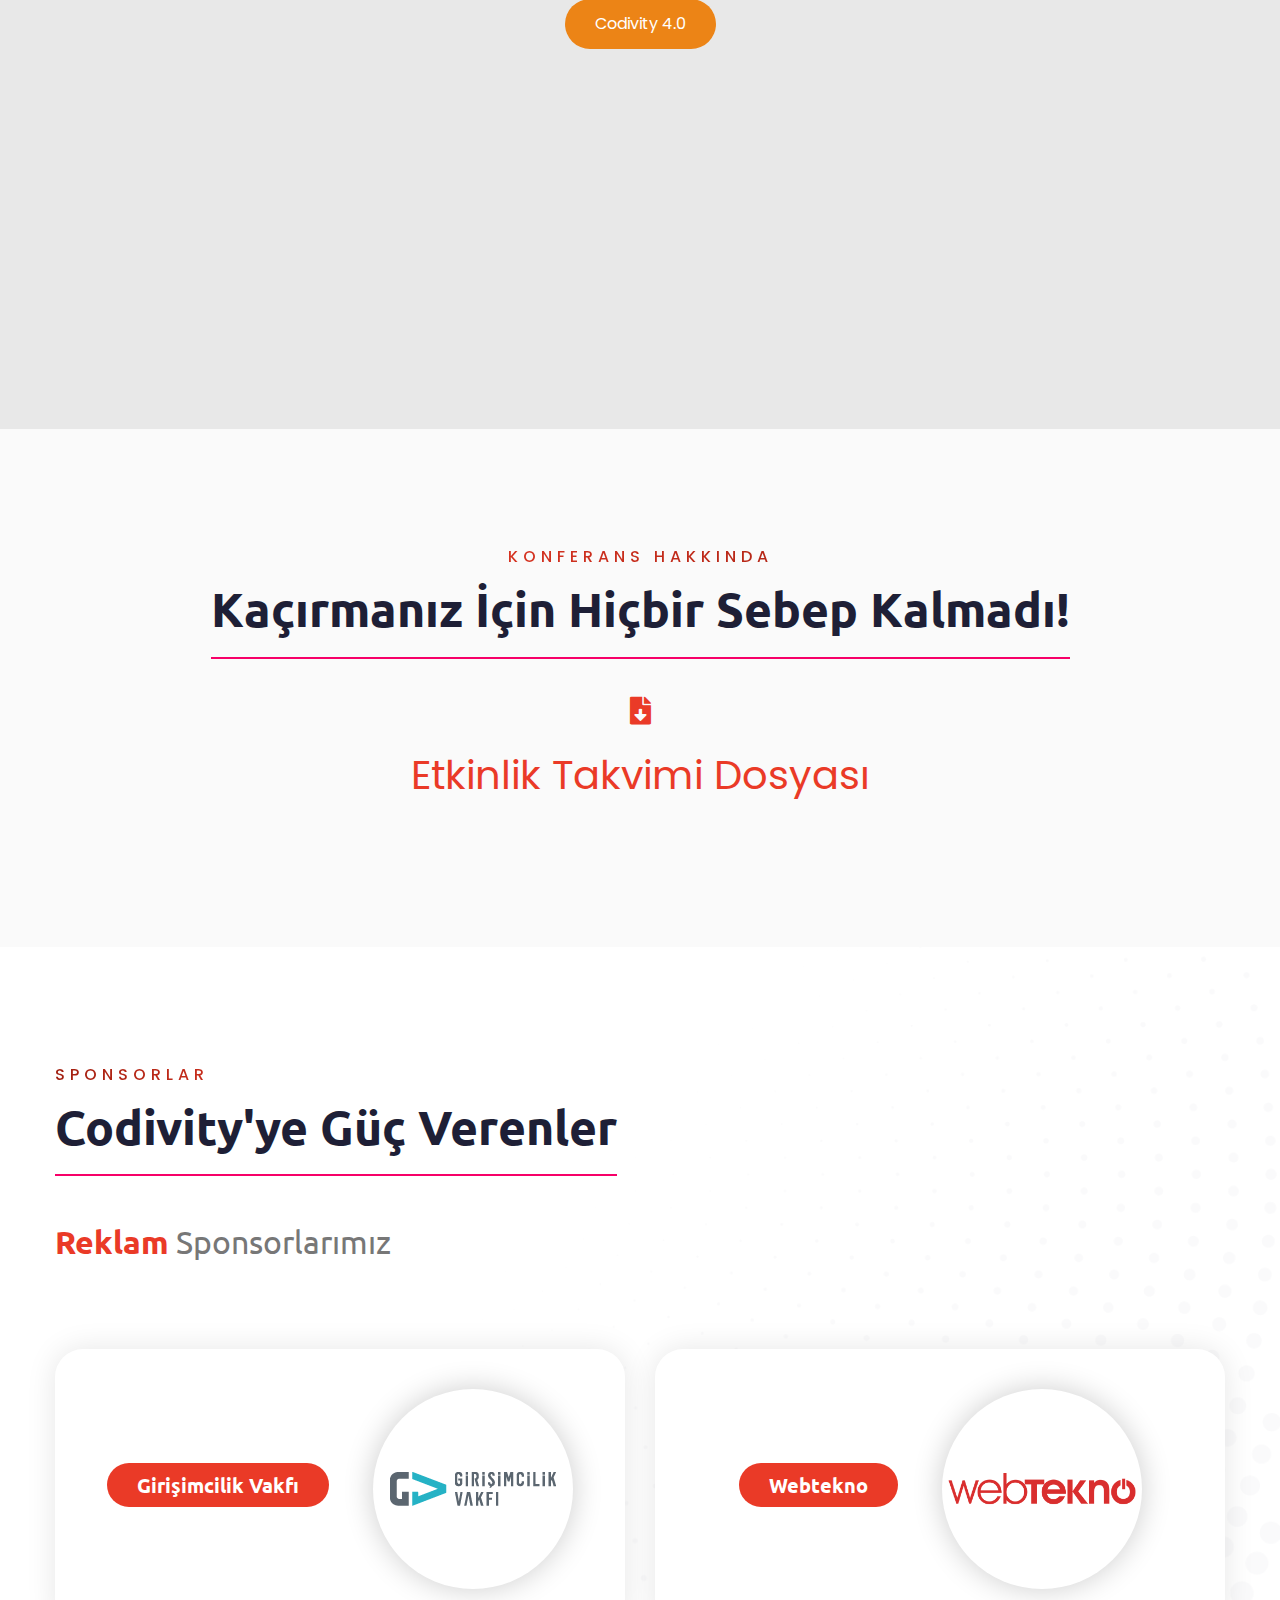
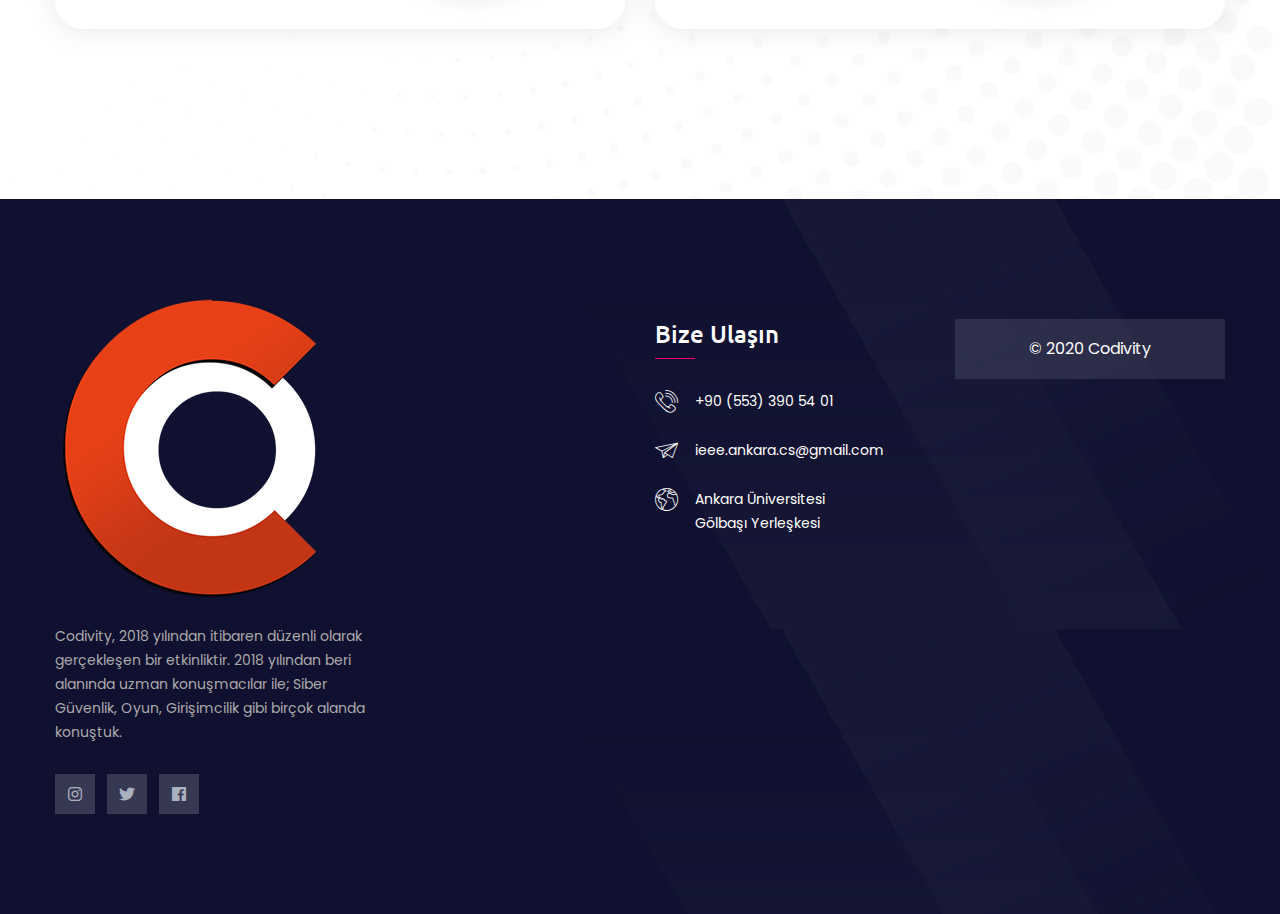
==== commit 6c7458e5: "" ====
--- a/index.html
+++ b/index.html
@@ -120,7 +120,7 @@
                 <div class="slide-item" style="background-image: url(images/main-slider/2.jpg);">
                     <div class="auto-container">
                         <div class="content-box">
-                            <span class="title">13 Mart 2021</span>
+                            <span class="title">27 Şubat 2022</span>
                             <h2> Codivity <br>Sizinle birlikte güzel</h2>
                             <!-- <ul class="info-list">
                             <li><span class="icon fa fa-chair"></span> 5000 Seats</li>
@@ -137,7 +137,7 @@
                 <div class="slide-item" style="background-image: url(images/main-slider/3.jpg);">
                     <div class="auto-container">
                         <div class="content-box">
-                            <span class="title">13 Mart 2021</span>
+                            <span class="title">27 Şubat 2022</span>
                             <h2> Codivity<br> Sen de katıl!</h2>
                             <!-- <ul class="info-list">
                             <li><span class="icon fa fa-chair"></span> 5000 Seats</li>
@@ -189,7 +189,7 @@
                                 <li>Etkinlikte şirket tanıtıcı videolar</li>
                                 <li>Etkinlikte oturum hakları</li>
                             </ul>
-                            <div class="btn-box"><a href="Codivity 4.0 - Sponsorluk Dosyası.pdf"
+                            <div class="btn-box"><a href="SPONSORLUK DOSYASI.pdf"
                                     class="theme-btn btn-style-four"><span class="btn-title">Sponsorluk
                                         Dosyası</span></a></div>
                         </div>
@@ -568,160 +568,25 @@
 
             -->
             <!-- Beginning of Main Sponsors-->
-            <h2><strong style="color:rgb(234, 58, 39)">Ana</strong> Sponsorlarımız</h2>
+            <h2><strong style="color:rgb(234, 58, 39)">Reklam</strong> Sponsorlarımız</h2>
             <div class="sponsors-outer">
                 <div class="row" style="margin-top: 80px;">
-                    <div class="client-block col-lg-6 col-md-6 col-sm-12">
-                        <figure class="image-box"><a target="_blank" href="https://www.barikat.com.tr">
-                            <h3 style="background-color: rgb(234, 58, 39); margin-right: 40px;">Barikat</h3>
-                            <img  src="images/clients/barikatlogo.png" alt="">
-                        </a>
-                    </figure>
-                </div>       
-                <div class="client-block col-lg-6 col-md-6 col-sm-12">
-                        <figure class="image-box"><a target="_blank" href="https://www.prismacsi.com">
-                            <h3 style="background-color: rgb(234, 58, 39); margin-right: 40px;">Prisma CSI</h3>
-                                <img  src="images/clients/prsma.svg" alt="">
+                    <div class=" client-block col-lg-6 col-md-6 col-sm-12">
+                        <figure class="image-box"><a target="_blank" href="https://girisimcilikvakfi.org/">
+                            <h3 style="background-color: rgb(234, 58, 39); margin-right: 40px;">Girişimcilik Vakfı</h3>
+                            <img  src="images/clients/girvak-logo.png" alt="">
                             </a>
                         </figure>
                     </div>
-                </div>
-
-                <div class="row" style="margin-top: 80px;">
                     <div class="client-block col-lg-6 col-md-6 col-sm-12">
-                        <figure class="image-box"><a target="_blank" href="https://www.natica.com.tr">
-                                <h3 style="background-color: rgb(234, 58, 39); margin-right: 40px;">Natica IT <br> Consulting</h3>
-                                <img  src="images/clients/natica.jpeg" alt="">
+                        <figure class="image-box"><a target="_blank" href="https://www.webtekno.com">
+                                <h3 style="background-color: rgb(234, 58, 39); margin-right: 40px;">Webtekno</h3>
+                                <img  src="images/clients/webtekno.png" alt="">
                             </a>
                         </figure>
                     </div>
-                    <!--<div class="client-block col-lg-4 col-md-6 col-sm-12">
-                        <figure class="image-box"><a target="_blank" href="#">
-                                <h3 style="background-color: rgb(234, 58, 39); margin-right: 40px;">Picus Security</h3>
-                                <img  src="images/clients/picus-logo-1.webp" alt="">
-                            </a>
-                        </figure>
-                    </div>-->
-                    <div class="client-block col-lg-6 col-md-6 col-sm-12">
-                        <figure class="image-box"><a target="_blank" href="http://ribateknoloji.com">
-                                <h3 style="background-color: rgb(234, 58, 39); margin-right: 40px;">Riba Teknoloji</h3>
-                                <img  src="images/clients/riba-1.png" alt="">
-                            </a>
-                        </figure>
-                    </div>
-                </div>
-            </div>
-            
-            
-            <!-- End of Main Sponsors -->
-            <hr>
-            <!-- Beginning of  Gold Sponsors -->
-            
-           <h2><strong style="color:goldenrod">Altın</strong> Sponsorlarımız</h2>
-            <div class="sponsors-outer">
-                <div class="row" style="margin-top: 80px;">
-                    <div class="client-block col-lg-4 col-md-6 col-sm-12">
-                        <figure class="image-box">
-                            <a target="_blank"  href="https://www.tusas.com">
-                                <h3 style="background-color: goldenrod; margin-right: 40px;">Turkish Aerospace</h3>
-                                <img  src="images/clients/logo-simple.svg" alt="">
-                            </a>
-                        </figure>
-                    </div>
-                    <div class="client-block col-lg-4 col-md-6 col-sm-12">
-                        <figure class="image-box"><a target="_blank" href="https://makersturkiye.com">
-                            <h3 style="background-color:goldenrod;margin-right: 40px;">Makers Turkey</h3>
-                                <img src="images/clients/maker.png" alt="">
-                            </a>
-                        </figure>
-                    </div>
-                    <div class="client-block col-lg-4 col-md-6 col-sm-12">
-                        <figure class="image-box">
-                            <a target="_blank"  href="https://www.taleworlds.com">
-                                <h3 style="background-color:goldenrod;margin-right: 40px;">TaleWorlds</h3>
-                                <img  src="images/clients/taleworlds.png" alt="">
-                            </a>
-                        </figure>
-                    </div>
-                </div>
-            </div>
-            <hr>
-            
-            <!--End of Gold Sponsors-->
-            <div class="sponsors-outer">
-                <div class="row" style="margin-top: 80px;">
-                    <div class="client-block col-lg-4 col-md-6 col-sm-12">
-                        <figure class="image-box"><a target="_blank" href="https://girisimcimuhendis.com">
-                                <h3 style="margin-right: 40px;">Girişimci<br>Mühendis</h3>
-                                <img  src="images/clients/girişimcimühendis.png" alt="">
-                            </a>
-                        </figure>
-                    </div>
-                    <div class="client-block col-lg-4 col-md-6 col-sm-12">
-                        <figure class="image-box"><a  target="_blank" href="https://shiftdelete.net">
-                                <h3 style="margin-right: 40px;">ShiftDelete</h3>
-                                <img  src="images/clients/shiftdelete.png" alt="">
-                            </a></figure>
-                        </div>
-                        <div class="client-block col-lg-4 col-md-6 col-sm-12">
-                            <figure class="image-box"><a target="_blank"  href="https://www.webtekno.com">
-                                    <h3 style="margin-right: 40px;">WebTekno</h3>
-                                    <img  src="images/clients/webtekno.png" alt="">
-                                </a></figure>
-                        </div>
-                </div>
-            </div>
-
-            <div class="sponsors-outer">
-                <div class="row">
-                    <div class="client-block col-lg-4 col-md-6 col-sm-12">
-                        <figure class="image-box">
-                            <a target="_blank"  href="https://cengturkey.com">
-                                <h3 style="margin-right: 40px;">Cengturkey</h3>
-                                <img  src="images/clients/cengturkey.png" alt="">
-                            </a>
-                        </figure>
-                    </div>
-                    <div class="client-block col-lg-4 col-md-6 col-sm-12">
-                        <figure class="image-box">
-                            <a target="_blank"  href="https://www.mobiler.dev">
-                                <h3 style="margin-right: 40px;">Mobiler</h3>
-                                <img  src="images/clients/mobiler2.png" alt="">
-                            </a>
-                        </figure>
-                    </div>
-
-                    <div class="client-block col-lg-4 col-md-6 col-sm-12">
-                        <figure class="image-box"><a target="_blank" href="http://www.funikagames.com">
-                                <h3 style="margin-right: 40px;">Funika Games</h3>
-                                <img  src="images/clients/funika.png" alt="">
-                            </a>
-                        </figure>
-                    </div>
-                </div>
-            </div>
-
-            <!-- <div class="sponsors-outer">
-                <h3>Silver Sponsors</h3>
-
-                <div class="row">
-                    <div class="client-block col-lg-3 col-md-6 col-sm-12">
-                        <figure class="image-box"><a href="#"><img src="images/clients/9.png" alt=""></a></figure>
-                    </div>
-
-                    <div class="client-block col-lg-3 col-md-6 col-sm-12">
-                        <figure class="image-box"><a href="#"><img src="images/clients/10.png" alt=""></a></figure>
-                    </div>
-
-                    <div class="client-block col-lg-3 col-md-6 col-sm-12">
-                        <figure class="image-box"><a href="#"><img src="images/clients/11.png" alt=""></a></figure>
-                    </div>
-
-                    <div class="client-block col-lg-3 col-md-6 col-sm-12">
-                        <figure class="image-box"><a href="#"><img src="images/clients/12.png" alt=""></a></figure>
-                    </div>
-                </div>
-            </div> -->
+                </div>
+            </div>
         </div>
     </section>
     <!--End Clients Section-->
--- a/css/style.css
+++ b/css/style.css
@@ -0,0 +1,11387 @@
+/* Changes made
+	-> .sponsors-outer .imagebox img bölümünün "width:200px;height:200px;object-fit:scale-down;max-width=50em; " olarak ayarlanmıştır / Mustafa Değerli 03.03.2021
+	->
+	->
+	->
+
+
+*/
+/* ---------------------------------------
+
+[Master Stylesheet]
+
+Project:    	Eventrox - Digital Conference HTML Template
+Version:    	1
+Last Change:    12/9/2019
+
+------------------------------------------
+
+[Table of contents]
+
+1. Fonts
+2. Resources / Css Files
+3. Reset
+4. Global Settings
+5. Buttons Style
+6. Social Icons
+7. Scroll To Top style
+8. Page Title
+9. Section Title
+10. Main Header / Two / Three
+11. Mobile Menu
+12. Banner Section
+13. Banner Conference
+14. Banner MeetUp
+15. About Section / Two
+16. Coming Soon
+17. Features Section / Two / Three
+18. Fluid Section One
+19. Speakers Section / Two / Three
+20. Speker Detail
+21. schedule Section / Two / Three
+22. Event Detail
+23. Pricing Section / Two / Three
+24. Fun Fact Section
+25. FAQ's Section
+26. FAQ Form Section
+27. Fun Fact Section Two
+28. Why Choose Us
+29. App Section
+30. Gallery Section
+31. Event Info Section
+32. Testimonial Section
+33. News Section
+34. Blog Sidebar
+35. Blog Detail
+36. Styled Pagination
+37. Coming Soon
+38. Video Section
+39. Call to Action
+40. Register Section
+41. Contact Page Section
+42. Map Section
+43. Subscribe Section
+44. Newsletter Section
+45. Clients Section / Two / Three
+46. Main Footer / Two / Three
+47. Error Section
+48. Sidebar Page Container
+49. Comment Area
+50. Comment Form
+51. Social icon Colored
+52. Right to Left
+53. Boxed Layout
+-------------------------------------------*/
+
+/***
+
+====================================================================
+	 Fonts
+====================================================================
+
+***/
+
+@import url('https://fonts.googleapis.com/css?family=Poppins:200,300,400,500,600,700,800,900|Orbitron:500,700|Ubuntu:400,500,700&display=swap');
+
+/*
+	font-family: 'Ubuntu', sans-serif;
+	font-family: 'Poppins', sans-serif;
+	font-family: 'Orbitron', sans-serif;
+*/
+
+/***
+
+====================================================================
+	 Resources / Css Files
+====================================================================
+
+ ***/
+
+@import url('fontawesome-all.css');
+@import url('flaticon.css');
+@import url('elegent-icon.css');
+@import url('animate.css');
+@import url('swiper.css');
+@import url('owl.css');
+@import url('jquery.fancybox.min.css');
+
+/***
+
+====================================================================
+    Reset
+====================================================================
+
+ ***/
+
+* {
+	margin: 0px;
+	padding: 0px;
+	border: none;
+	outline: none;
+}
+
+/***
+
+====================================================================
+	Global Settings
+====================================================================
+
+ ***/
+
+body {
+	font-size: 14px;
+	color: #777777;
+	line-height: 1.7em;
+	font-weight: 400;
+	background: #ffffff;
+	-webkit-font-smoothing: antialiased;
+	-moz-font-smoothing: antialiased;
+	font-family: 'Poppins', sans-serif;
+}
+
+a {
+	text-decoration: none;
+	cursor: pointer;
+	color: #f20487;
+}
+
+button,
+a:hover,
+a:focus,
+a:visited {
+	text-decoration: none;
+	outline: none !important;
+}
+
+h1,
+h2,
+h3,
+h4,
+h5,
+h6 {
+	position: relative;
+	font-weight: normal;
+	margin: 0px;
+	background: none;
+	line-height: 1.6em;
+	font-family: 'Ubuntu', sans-serif;
+}
+
+input,
+button,
+select,
+textarea {}
+
+textarea {
+	overflow: hidden;
+}
+
+p,
+.text {
+	position: relative;
+	font-size: 16px;
+	line-height: 26px;
+	color: #888888;
+	font-weight: 400;
+}
+
+.auto-container {
+	position: static;
+	max-width: 1200px;
+	padding: 0px 15px;
+	margin: 0 auto;
+}
+
+.large-container {
+	position: static;
+	max-width: 1550px;
+	padding: 0px 15px;
+	margin: 0 auto;
+}
+
+.medium-container {
+	max-width: 850px;
+}
+
+.page-wrapper {
+	position: relative;
+	margin: 0 auto;
+	width: 100%;
+	min-width: 300px;
+	overflow: hidden;
+}
+
+ul,
+li {
+	list-style: none;
+	padding: 0px;
+	margin: 0px;
+}
+
+img {
+	display: inline-block;
+	max-width: 100%;
+}
+
+.theme-btn {
+	display: inline-block;
+	-webkit-transition: all 0.3s ease;
+	-moz-transition: all 0.3s ease;
+	-ms-transition: all 0.3s ease;
+	-o-transition: all 0.3s ease;
+	transition: all 0.3s ease;
+}
+
+.centered {
+	text-align: center;
+}
+
+.theme-btn .flaticon-arrow {
+	display: inherit;
+	font-size: inherit;
+	margin-left: 3px;
+	font-size: 14px;
+	-webkit-transform: scaleX(-1) translateY(-1px);
+	-moz-transform: scaleX(-1) translateY(-1px);
+	-ms-transform: scaleX(-1) translateY(-1px);
+	-o-transform: scaleX(-1) translateY(-1px);
+	transform: scaleX(-1) translateY(-1px);
+}
+
+::-webkit-input-placeholder {
+	color: inherit;
+}
+
+::-moz-input-placeholder {
+	color: inherit;
+}
+
+::-ms-input-placeholder {
+	color: inherit;
+}
+
+
+::selection {
+	background: #ec167f;
+	color: #ffffff;
+}
+
+::-moz-selection {
+	background: #ec167f;
+	color: #ffffff;
+}
+
+::-webkit-selection {
+	background: #ec167f;
+	color: #ffffff;
+}
+
+/***
+
+====================================================================
+	Buttons Style
+====================================================================
+
+ ***/
+
+.theme-btn {
+	position: relative;
+	transition: all 300ms ease;
+}
+
+/* Button style one*/
+.btn-style-one {
+	position: relative;
+	padding: 10px 30px;
+	font-size: 16px;
+	line-height: 30px;
+	color: #ffffff;
+	font-weight: 400;
+	text-align: center;
+	background-color: #ec8416;
+	overflow: hidden;
+	border-radius: 2em;
+}
+
+.btn-style-one .btn-title {
+	position: relative;
+}
+
+.btn-style-one:hover {
+	color: #ec8416;
+	-webkit-box-shadow: 0 10px 30px rgba(0, 0, 0, 0.10);
+	-moz-box-shadow: 0 10px 30px rgba(0, 0, 0, 0.10);
+	-ms-box-shadow: 0 10px 30px rgba(0, 0, 0, 0.10);
+	-o-box-shadow: 0 10px 30px rgba(0, 0, 0, 0.10);
+	box-shadow: 0 10px 30px rgba(0, 0, 0, 0.10);
+}
+
+.btn-style-one:before {
+	position: absolute;
+	left: 0;
+	top: 0;
+	height: 100%;
+	width: 100%;
+	content: "";
+	background-color: #ffffff;
+	-webkit-transform: scale(0, 1);
+	-ms-transform: scale(0, 1);
+	transform: scale(0, 1);
+	-webkit-transform-origin: top right;
+	-ms-transform-origin: top right;
+	transform-origin: top right;
+	-webkit-transition: transform 500ms cubic-bezier(0.860, 0.000, 0.070, 1.000);
+	-moz-transition: transform 500ms cubic-bezier(0.860, 0.000, 0.070, 1.000);
+	-o-transition: transform 500ms cubic-bezier(0.860, 0.000, 0.070, 1.000);
+	transition: transform 500ms cubic-bezier(0.860, 0.000, 0.070, 1.000);
+	/* easeInOutQuint */
+	-webkit-transition-timing-function: cubic-bezier(0.860, 0.000, 0.070, 1.000);
+	-moz-transition-timing-function: cubic-bezier(0.860, 0.000, 0.070, 1.000);
+	-o-transition-timing-function: cubic-bezier(0.860, 0.000, 0.070, 1.000);
+	transition-timing-function: cubic-bezier(0.860, 0.000, 0.070, 1.000);
+	/* easeInOutQuint */
+}
+
+.btn-style-one:hover:before {
+	-webkit-transform: scale(1, 1);
+	-ms-transform: scale(1, 1);
+	transform: scale(1, 1);
+	-webkit-transform-origin: bottom left;
+	-ms-transform-origin: bottom left;
+	transform-origin: bottom left;
+}
+
+/* Button style two*/
+
+.btn-style-two {
+	position: relative;
+	padding: 10px 30px;
+	font-size: 16px;
+	line-height: 30px;
+	color: #ffffff;
+	font-weight: 400;
+	text-align: center;
+	background-color: #ea3a27;
+	overflow: hidden;
+	border-radius: 2em;
+}
+
+.btn-style-two .btn-title {
+	position: relative;
+}
+
+.btn-style-two:hover {
+	color: #ea3a27;
+	-webkit-box-shadow: 0 10px 30px rgba(0, 0, 0, 0.10);
+	-moz-box-shadow: 0 10px 30px rgba(0, 0, 0, 0.10);
+	-ms-box-shadow: 0 10px 30px rgba(0, 0, 0, 0.10);
+	-o-box-shadow: 0 10px 30px rgba(0, 0, 0, 0.10);
+	box-shadow: 0 10px 30px rgba(0, 0, 0, 0.10);
+}
+
+.btn-style-two:before {
+	position: absolute;
+	left: 0;
+	top: 0;
+	height: 100%;
+	width: 100%;
+	content: "";
+	background-color: #ffffff;
+	-webkit-transform: scale(0, 1);
+	-ms-transform: scale(0, 1);
+	transform: scale(0, 1);
+	-webkit-transform-origin: top right;
+	-ms-transform-origin: top right;
+	transform-origin: top right;
+	-webkit-transition: transform 500ms cubic-bezier(0.860, 0.000, 0.070, 1.000);
+	-moz-transition: transform 500ms cubic-bezier(0.860, 0.000, 0.070, 1.000);
+	-o-transition: transform 500ms cubic-bezier(0.860, 0.000, 0.070, 1.000);
+	transition: transform 500ms cubic-bezier(0.860, 0.000, 0.070, 1.000);
+	/* easeInOutQuint */
+	-webkit-transition-timing-function: cubic-bezier(0.860, 0.000, 0.070, 1.000);
+	-moz-transition-timing-function: cubic-bezier(0.860, 0.000, 0.070, 1.000);
+	-o-transition-timing-function: cubic-bezier(0.860, 0.000, 0.070, 1.000);
+	transition-timing-function: cubic-bezier(0.860, 0.000, 0.070, 1.000);
+	/* easeInOutQuint */
+}
+
+.btn-style-two:hover:before {
+	-webkit-transform: scale(1, 1);
+	-ms-transform: scale(1, 1);
+	transform: scale(1, 1);
+	-webkit-transform-origin: bottom left;
+	-ms-transform-origin: bottom left;
+	transform-origin: bottom left;
+}
+
+
+/* Button style three*/
+
+.btn-style-three {
+	position: relative;
+	padding: 10px 30px;
+	font-size: 16px;
+	line-height: 30px;
+	color: #ffffff;
+	font-weight: 400;
+	text-align: center;
+	background-color: #1c94d2;
+	overflow: hidden;
+	border-radius: 2em;
+}
+
+.btn-style-three .btn-title {
+	position: relative;
+}
+
+.btn-style-three:hover {
+	color: #1c94d2;
+	-webkit-box-shadow: 0 10px 30px rgba(0, 0, 0, 0.10);
+	-moz-box-shadow: 0 10px 30px rgba(0, 0, 0, 0.10);
+	-ms-box-shadow: 0 10px 30px rgba(0, 0, 0, 0.10);
+	-o-box-shadow: 0 10px 30px rgba(0, 0, 0, 0.10);
+	box-shadow: 0 10px 30px rgba(0, 0, 0, 0.10);
+}
+
+.btn-style-three:before {
+	position: absolute;
+	left: 0;
+	top: 0;
+	height: 100%;
+	width: 100%;
+	content: "";
+	background-color: #ffffff;
+	-webkit-transform: scale(0, 1);
+	-ms-transform: scale(0, 1);
+	transform: scale(0, 1);
+	-webkit-transform-origin: top right;
+	-ms-transform-origin: top right;
+	transform-origin: top right;
+	-webkit-transition: transform 500ms cubic-bezier(0.860, 0.000, 0.070, 1.000);
+	-moz-transition: transform 500ms cubic-bezier(0.860, 0.000, 0.070, 1.000);
+	-o-transition: transform 500ms cubic-bezier(0.860, 0.000, 0.070, 1.000);
+	transition: transform 500ms cubic-bezier(0.860, 0.000, 0.070, 1.000);
+	/* easeInOutQuint */
+	-webkit-transition-timing-function: cubic-bezier(0.860, 0.000, 0.070, 1.000);
+	-moz-transition-timing-function: cubic-bezier(0.860, 0.000, 0.070, 1.000);
+	-o-transition-timing-function: cubic-bezier(0.860, 0.000, 0.070, 1.000);
+	transition-timing-function: cubic-bezier(0.860, 0.000, 0.070, 1.000);
+	/* easeInOutQuint */
+}
+
+.btn-style-three:hover:before {
+	-webkit-transform: scale(1, 1);
+	-ms-transform: scale(1, 1);
+	transform: scale(1, 1);
+	-webkit-transform-origin: bottom left;
+	-ms-transform-origin: bottom left;
+	transform-origin: bottom left;
+}
+
+
+
+/* Button style four*/
+
+.btn-style-four {
+	position: relative;
+	padding: 10px 30px;
+	font-size: 16px;
+	line-height: 30px;
+	color: #ffffff;
+	font-weight: 400;
+	text-align: center;
+	background-color: #24293d;
+	overflow: hidden;
+	border-radius: 2em;
+}
+
+.btn-style-four .btn-title {
+	position: relative;
+}
+
+.btn-style-four:hover {
+	color: #24293d;
+	-webkit-box-shadow: 0 10px 30px rgba(0, 0, 0, 0.10);
+	-moz-box-shadow: 0 10px 30px rgba(0, 0, 0, 0.10);
+	-ms-box-shadow: 0 10px 30px rgba(0, 0, 0, 0.10);
+	-o-box-shadow: 0 10px 30px rgba(0, 0, 0, 0.10);
+	box-shadow: 0 10px 30px rgba(0, 0, 0, 0.10);
+}
+
+.btn-style-four:before {
+	position: absolute;
+	left: 0;
+	top: 0;
+	height: 100%;
+	width: 100%;
+	content: "";
+	background-color: #ffffff;
+	-webkit-transform: scale(0, 1);
+	-ms-transform: scale(0, 1);
+	transform: scale(0, 1);
+	-webkit-transform-origin: top right;
+	-ms-transform-origin: top right;
+	transform-origin: top right;
+	-webkit-transition: transform 500ms cubic-bezier(0.860, 0.000, 0.070, 1.000);
+	-moz-transition: transform 500ms cubic-bezier(0.860, 0.000, 0.070, 1.000);
+	-o-transition: transform 500ms cubic-bezier(0.860, 0.000, 0.070, 1.000);
+	transition: transform 500ms cubic-bezier(0.860, 0.000, 0.070, 1.000);
+	/* easeInOutQuint */
+	-webkit-transition-timing-function: cubic-bezier(0.860, 0.000, 0.070, 1.000);
+	-moz-transition-timing-function: cubic-bezier(0.860, 0.000, 0.070, 1.000);
+	-o-transition-timing-function: cubic-bezier(0.860, 0.000, 0.070, 1.000);
+	transition-timing-function: cubic-bezier(0.860, 0.000, 0.070, 1.000);
+	/* easeInOutQuint */
+}
+
+.btn-style-four:hover:before {
+	-webkit-transform: scale(1, 1);
+	-ms-transform: scale(1, 1);
+	transform: scale(1, 1);
+	-webkit-transform-origin: bottom left;
+	-ms-transform-origin: bottom left;
+	transform-origin: bottom left;
+}
+
+/* List Style One */
+
+.list-style-one {
+	position: relative;
+}
+
+.list-style-one li {
+	position: relative;
+	font-size: 16px;
+	line-height: 26px;
+	color: #444444;
+	font-weight: 400;
+	padding-left: 35px;
+	margin-bottom: 10px;
+}
+
+.list-style-one li:before {
+	position: absolute;
+	left: 0;
+	top: 0;
+	font-size: 16px;
+	content: "\52";
+	font-family: 'ElegantIcons';
+	color: #e1137b;
+}
+
+/* List Style Two */
+
+.list-style-two {
+	position: relative;
+}
+
+.list-style-two li {
+	position: relative;
+	font-size: 16px;
+	line-height: 30px;
+	color: #888888;
+	font-weight: 400;
+	padding-left: 25px;
+	margin-bottom: 10px;
+}
+
+.list-style-two li:before {
+	position: absolute;
+	left: 0;
+	top: 12px;
+	height: 6px;
+	width: 6px;
+	background-color: #e1137b;
+	content: "";
+}
+
+/***
+
+====================================================================
+	Social Icons
+====================================================================
+
+ ***/
+
+/*Social Icon One*/
+
+.social-icon-one {
+	position: relative;
+}
+
+.social-icon-one li {
+	position: relative;
+	display: inline-block;
+	margin-right: 8px;
+	margin-bottom: 10px;
+}
+
+.social-icon-one li:last-child {
+	margin-right: 0;
+}
+
+.social-icon-one li a .fab {
+	position: relative;
+	display: block;
+	height: 40px;
+	width: 40px;
+	line-height: 40px;
+	text-align: center;
+	font-size: 16px;
+	color: #a9b1bf;
+	background-color: #373851;
+	transition: all 900ms ease;
+	-moz-transition: all 900ms ease;
+	-webkit-transition: all 900ms ease;
+	-ms-transition: all 900ms ease;
+	-o-transition: all 900ms ease;
+}
+
+.social-icon-one li a:hover .fab {
+	transform: rotate(360deg);
+}
+
+.social-icon-one li a:hover .fab {
+	background-color: #e1137b;
+	border-color: #e1137b;
+	color: #ffffff;
+}
+
+/*Social Icon Two*/
+
+.social-icon-two {
+	position: relative;
+	display: block;
+}
+
+.social-icon-two li {
+	position: relative;
+	display: inline-block;
+	margin-right: 8px;
+	margin-bottom: 10px;
+}
+
+.social-icon-two li a .fab {
+	position: relative;
+	display: block;
+	height: 40px;
+	width: 40px;
+	line-height: 40px;
+	text-align: center;
+	font-size: 16px;
+	border: 1px solid #dddddd;
+	background-color: #ffffff;
+	-webkit-transition: all 300ms ease;
+	-moz-transition: all 300ms ease;
+	-ms-transition: all 300ms ease;
+	-o-transition: all 300ms ease;
+	transition: all 300ms ease;
+}
+
+.social-icon-two li a:hover .fab {
+	color: #ffffff;
+	background-color: #d24c59;
+}
+
+/*Social Icon Three*/
+
+.social-icon-three {
+	position: relative;
+	display: block;
+}
+
+.social-icon-three li {
+	position: relative;
+	display: inline-block;
+	margin-left: 30px;
+	margin-bottom: 10px;
+}
+
+.social-icon-three li a {
+	position: relative;
+	display: block;
+	line-height: 30px;
+	text-align: center;
+	font-size: 16px;
+	-webkit-transition: all 300ms ease;
+	-moz-transition: all 300ms ease;
+	-ms-transition: all 300ms ease;
+	-o-transition: all 300ms ease;
+	transition: all 300ms ease;
+}
+
+.social-icon-three li a:hover {
+	color: #222222;
+}
+
+.theme_color {
+	color: #d24c59;
+}
+
+.preloader {
+	position: fixed;
+	left: 0px;
+	top: 0px;
+	width: 100%;
+	height: 100%;
+	z-index: 999999;
+	background-color: #272727;
+	background-position: center center;
+	background-repeat: no-repeat;
+	background-image: url("data:image/svg+xml,%3Csvg xmlns='http://www.w3.org/2000/svg' xmlns:xlink='http://www.w3.org/1999/xlink' style='margin: auto; background: rgb(39, 39, 39); display: block;' width='200px' height='200px' viewBox='0 0 100 100' preserveAspectRatio='xMidYMid'%3E%3Cdefs%3E%3Cmask id='ldio-phip5692ayq-mask'%3E%3Ccircle cx='50' cy='50' r='20' stroke='%23fff' stroke-linecap='round' stroke-dasharray='94.24777960769379 31.41592653589793' stroke-width='9'%3E%3CanimateTransform attributeName='transform' type='rotate' values='0 50 50;360 50 50' times='0;1' dur='1s' repeatCount='indefinite'%3E%3C/animateTransform%3E%3C/circle%3E%3C/mask%3E%3C/defs%3E%3Cg mask='url(%23ldio-phip5692ayq-mask)'%3E%3Crect x='20.5' y='0' width='12.6' height='100' fill='%230a0a0a'%3E%3Canimate attributeName='fill' values='%230a0a0a;%2328292f;%23ffffff;%23f9ae5c;%23e4812f' times='0;0.25;0.5;0.75;1' dur='1s' repeatCount='indefinite' begin='-0.8s'%3E%3C/animate%3E%3C/rect%3E%3Crect x='32.1' y='0' width='12.6' height='100' fill='%2328292f'%3E%3Canimate attributeName='fill' values='%230a0a0a;%2328292f;%23ffffff;%23f9ae5c;%23e4812f' times='0;0.25;0.5;0.75;1' dur='1s' repeatCount='indefinite' begin='-0.6s'%3E%3C/animate%3E%3C/rect%3E%3Crect x='43.7' y='0' width='12.6' height='100' fill='%23ffffff'%3E%3Canimate attributeName='fill' values='%230a0a0a;%2328292f;%23ffffff;%23f9ae5c;%23e4812f' times='0;0.25;0.5;0.75;1' dur='1s' repeatCount='indefinite' begin='-0.4s'%3E%3C/animate%3E%3C/rect%3E%3Crect x='55.3' y='0' width='12.6' height='100' fill='%23f9ae5c'%3E%3Canimate attributeName='fill' values='%230a0a0a;%2328292f;%23ffffff;%23f9ae5c;%23e4812f' times='0;0.25;0.5;0.75;1' dur='1s' repeatCount='indefinite' begin='-0.2s'%3E%3C/animate%3E%3C/rect%3E%3Crect x='66.9' y='0' width='12.6' height='100' fill='%23e4812f'%3E%3Canimate attributeName='fill' values='%230a0a0a;%2328292f;%23ffffff;%23f9ae5c;%23e4812f' times='0;0.25;0.5;0.75;1' dur='1s' repeatCount='indefinite' begin='0s'%3E%3C/animate%3E%3C/rect%3E%3C/g%3E%3C/svg%3E");
+	background-size: 100px;
+}
+
+.preloader:after {
+	position: absolute;
+	left: 50%;
+	top: 50%;
+	content: "Yükleniyor";
+	-webkit-transform: translateX(-50%);
+	-moz-transform: translateX(-50%);
+	-ms-transform: translateX(-50%);
+	-o-transform: translateX(-50%);
+	transform: translateX(-50%);
+	margin-top: 55px;
+	font-size: 16px;
+	line-height: 1em;
+	color: #969696;
+	font-family: 'Poppins', sans-serif;
+	font-weight: 100;
+}
+
+
+img {
+	display: inline-block;
+	max-width: 100%;
+	height: auto;
+}
+
+.pull-left {
+	float: left;
+}
+
+.pull-right {
+	float: right;
+}
+
+/***
+
+====================================================================
+	Scroll To Top style
+====================================================================
+
+***/
+
+.scroll-to-top {
+	position: fixed;
+	bottom: 15px;
+	right: 15px;
+	width: 40px;
+	height: 40px;
+	color: #ffffff;
+	font-size: 18px;
+	text-transform: uppercase;
+	line-height: 40px;
+	text-align: center;
+	z-index: 100;
+	cursor: pointer;
+	background: #e1137b;
+	display: none;
+	-webkit-transition: all 300ms ease;
+	-moz-transition: all 300ms ease;
+	-ms-transition: all 300ms ease;
+	-o-transition: all 300ms ease;
+	transition: all 300ms ease;
+}
+
+.scroll-to-top:hover {
+	color: #ffffff;
+	background: #4c35a9;
+}
+
+.tabs-box {
+	position: relative;
+}
+
+.tabs-box .tab {
+	display: none;
+}
+
+.tabs-box .tab.active-tab {
+	display: block;
+}
+
+/***
+
+====================================================================
+	Page Title
+====================================================================
+
+***/
+
+.page-title {
+	position: relative;
+	text-align: center;
+	overflow: hidden;
+	z-index: 1;
+	padding: 120px 0;
+	background-repeat: no-repeat;
+	background-position: center bottom;
+	background-size: cover;
+}
+
+.page-title h1 {
+	position: relative;
+	display: block;
+	font-size: 60px;
+	color: #ffffff;
+	line-height: 1em;
+	font-weight: 700;
+	margin-bottom: 20px;
+}
+
+.page-title .bread-crumb {
+	position: relative;
+}
+
+.page-title .bread-crumb li {
+	position: relative;
+	display: inline-block;
+	font-size: 18px;
+	line-height: 30px;
+	color: #ffffff;
+	font-weight: 500;
+	cursor: default;
+	padding-right: 15px;
+	margin-right: 15px;
+}
+
+.page-title .bread-crumb li:before {
+	position: absolute;
+	right: -3px;
+	font-size: 18px;
+	line-height: 30px;
+	color: #ffffff;
+	font-weight: 400;
+	content: "|";
+}
+
+.page-title .bread-crumb li:last-child {
+	padding-right: 0;
+	margin-right: 0;
+}
+
+.page-title .bread-crumb li:last-child:before {
+	display: none;
+}
+
+.page-title .bread-crumb li a {
+	color: #ffffff;
+	-webkit-transition: all 300ms ease;
+	-moz-transition: all 300ms ease;
+	-ms-transition: all 300ms ease;
+	-o-transition: all 300ms ease;
+	transition: all 300ms ease;
+}
+
+.page-title .bread-crumb li a:hover {
+	color: #f0c52e;
+}
+
+/***
+
+====================================================================
+	Section Title
+====================================================================
+
+***/
+
+.sec-title {
+	position: relative;
+	margin-bottom: 40px;
+}
+
+.sec-title .title {
+	position: relative;
+	display: block;
+	font-size: 16px;
+	line-height: 1em;
+	color: #ff8a01;
+	font-weight: 500;
+	background: rgb(234, 58, 39);
+	background: -moz-linear-gradient(to left, rgba(234, 58, 39, 1) 0%, rgba(161, 31, 16, 1) 25%, rgba(234, 58, 39, 1) 75%, rgba(161, 31, 16, 1) 100%);
+	background: -webkit-linear-gradient(to left, rgba(234, 58, 39, 1) 0%, rgba(161, 31, 16, 1) 25%, rgba(234, 58, 39, 1) 75%, rgba(161, 31, 16, 1) 100%);
+	background: linear-gradient(to left, rgb(234, 58, 39) 0%, rgba(161, 31, 16, 1) 25%, rgba(234, 58, 39, 1) 75%, rgba(161, 31, 16, 1) 100%);
+	filter: progid:DXImageTransform.Microsoft.gradient(startColorstr='#F70068', endColorstr='#441066', GradientType=1);
+	color: transparent;
+	-webkit-background-clip: text;
+	-webkit-text-fill-color: transparent;
+	text-transform: uppercase;
+	letter-spacing: 5px;
+	margin-bottom: 15px;
+}
+
+.sec-title h2 {
+	position: relative;
+	display: inline-block;
+	font-size: 48px;
+	line-height: 1.2em;
+	color: #1e1f36;
+	font-weight: 700;
+	padding-bottom: 0.4em;
+	border-bottom: 2.2px solid #f70068;
+}
+
+
+
+.sec-title .text {
+	position: relative;
+	font-size: 16px;
+	line-height: 28px;
+	color: #888888;
+	margin-top: 30px;
+}
+
+.sec-title.light h2,
+.sec-title.light .title {
+	color: #ffffff;
+	-webkit-text-fill-color: inherit;
+}
+
+
+
+.anim-icons {
+	position: absolute;
+	left: 0;
+	top: 0;
+	right: 0;
+	height: 100%;
+	width: 100%;
+	max-width: 1170px;
+	margin: 0 auto;
+}
+
+.anim-icons.full-width {
+	max-width: 100%;
+}
+
+
+.anim-icons .icon {
+	position: absolute;
+	background-position: center;
+	background-repeat: no-repeat;
+}
+
+/***
+
+====================================================================
+	Main Header
+====================================================================
+
+***/
+
+.main-header {
+	position: fixed;
+	top: 0;
+	left: 0;
+	z-index: 999;
+	width: 100%;
+	-webkit-transition: all 300ms ease;
+	-moz-transition: all 300ms ease;
+	-ms-transition: all 300ms ease;
+	-o-transition: all 300ms ease;
+	transition: all 300ms ease;
+}
+
+.main-header .main-box {
+	position: relative;
+	padding: 25px 0;
+	-webkit-transition: all 300ms ease;
+	-moz-transition: all 300ms ease;
+	-ms-transition: all 300ms ease;
+	-o-transition: all 300ms ease;
+	transition: all 300ms ease;
+}
+
+.main-header .logo-box {
+	position: relative;
+	float: left;
+	-webkit-transition: all 300ms ease;
+	-moz-transition: all 300ms ease;
+	-ms-transition: all 300ms ease;
+	-o-transition: all 300ms ease;
+	transition: all 300ms ease;
+}
+
+.main-header .logo-box .logo img {
+	display: inline-block;
+	max-width: 100%;
+	-webkit-transition: all 300ms ease;
+	-ms-transition: all 300ms ease;
+	-o-transition: all 300ms ease;
+	-moz-transition: all 300ms ease;
+	transition: all 300ms ease;
+}
+
+.main-header .nav-outer {
+	position: relative;
+	float: right;
+	-webkit-transition: all 600ms ease;
+	-moz-transition: all 600ms ease;
+	-ms-transition: all 600ms ease;
+	-o-transition: all 600ms ease;
+	transition: all 600ms ease;
+}
+
+.main-header .nav-outer .main-menu {
+	position: static;
+	float: left;
+}
+
+.main-menu .navigation {
+	position: static;
+	margin: 0px;
+}
+
+.main-menu .navigation>li {
+	position: relative;
+	float: left;
+	margin-left: 45px;
+	-webkit-transition: all 300ms ease;
+	-moz-transition: all 300ms ease;
+	-ms-transition: all 300ms ease;
+	-o-transition: all 300ms ease;
+	transition: all 300ms ease;
+}
+
+.main-menu .navigation>li>a {
+	position: relative;
+	display: block;
+	font-size: 16px;
+	line-height: 30px;
+	font-weight: 500;
+	padding: 10px 0;
+	color: #fefefe;
+	opacity: 1;
+	text-align: center;
+	-webkit-transition: all 300ms ease;
+	-moz-transition: all 300ms ease;
+	-ms-transition: all 300ms ease;
+	-o-transition: all 300ms ease;
+	transition: all 300ms ease;
+}
+
+.main-menu .navigation>li>a:before {
+	position: absolute;
+	left: 50%;
+	bottom: 10px;
+	height: 2px;
+	width: 0%;
+	content: "";
+	-webkit-transform: scale(-1);
+	-moz-transform: scale(-1);
+	-ms-transform: scale(-1);
+	-o-transform: scale(-1);
+	transform: scale(-1);
+	background: rgb(234, 58, 39);
+	background: -moz-linear-gradient(to left, rgba(234, 58, 39, 1) 0%, rgba(161, 31, 16, 1) 100%);
+	background: -webkit-linear-gradient(to left, rgba(234, 58, 39, 1) 0%, rgba(161, 31, 16, 1) 100%);
+	background: linear-gradient(to left, rgb(234, 58, 39) 0%, rgba(161, 31, 16, 1) 100%);
+	filter: progid:DXImageTransform.Microsoft.gradient(startColorstr='#F70068', endColorstr='#441066', GradientType=1);
+	-webkit-transition: all 300ms ease;
+	-moz-transition: all 300ms ease;
+	-ms-transition: all 300ms ease;
+	-o-transition: all 300ms ease;
+	transition: all 300ms ease;
+}
+
+.main-menu .navigation>li.current>a:before,
+.main-menu .navigation>li:hover>a:before {
+	left: 0;
+	width: 100%;
+}
+
+.main-menu .navigation>li>ul>li.dropdown>a:before {
+	font-family: 'Font Awesome 5 Free';
+	content: "\f105";
+	position: absolute;
+	right: 25px;
+	top: 8px;
+	width: 10px;
+	height: 20px;
+	display: block;
+	line-height: 20px;
+	font-size: 16px;
+	font-weight: 900;
+	text-align: center;
+	z-index: 5;
+}
+
+.main-menu .navigation>li>ul>li>ul>li.dropdown:hover>a:after {
+	color: #ffffff;
+}
+
+.main-menu .navigation>li>ul {
+	position: absolute;
+	left: 0px;
+	top: 100%;
+	width: 220px;
+	z-index: 100;
+	display: none;
+	opacity: 0;
+	visibility: hidden;
+	padding: 20px 0px;
+	background: #ffffff;
+	border-radius: 3px;
+	-webkit-transform-origin: top;
+	-moz-transform-origin: top;
+	-ms-transform-origin: top;
+	-o-transform-origin: top;
+	transform-origin: top;
+	-moz-transform: rotateX(90deg);
+	-webkit-transform: rotateX(90deg);
+	-ms-transform: rotateX(90deg);
+	-o-transform: rotateX(90deg);
+	transform: rotateX(90deg);
+	border-bottom: 3px solid #f20487;
+	border-radius: 0 0 6px 6px;
+	-webkit-box-shadow: 2px 2px 5px 1px rgba(0, 0, 0, 0.05), -2px 0px 5px 1px rgba(0, 0, 0, 0.05);
+	-ms-box-shadow: 2px 2px 5px 1px rgba(0, 0, 0, 0.05), -2px 0px 5px 1px rgba(0, 0, 0, 0.05);
+	-o-box-shadow: 2px 2px 5px 1px rgba(0, 0, 0, 0.05), -2px 0px 5px 1px rgba(0, 0, 0, 0.05);
+	-moz-box-shadow: 2px 2px 5px 1px rgba(0, 0, 0, 0.05), -2px 0px 5px 1px rgba(0, 0, 0, 0.05);
+	box-shadow: 2px 2px 5px 1px rgba(0, 0, 0, 0.05), -2px 0px 5px 1px rgba(0, 0, 0, 0.05);
+}
+
+.main-menu .navigation>li>ul:before {
+	position: absolute;
+	content: '';
+	left: 0px;
+	top: -30px;
+	width: 100%;
+	height: 30px;
+	display: block;
+}
+
+.main-menu .navigation>li>ul.from-right {
+	left: auto;
+	right: 0px;
+}
+
+.main-menu .navigation>li>ul>li {
+	position: relative;
+	width: 100%;
+	margin-bottom: 0px;
+}
+
+.main-menu .navigation>li>ul>li:last-child {
+	margin-bottom: 0px;
+}
+
+.main-menu .navigation>li>ul>li>a {
+	position: relative;
+	display: block;
+	padding: 5px 25px;
+	line-height: 24px;
+	font-weight: 400;
+	font-size: 16px;
+	text-transform: capitalize;
+	color: #222222;
+	transition: all 500ms ease;
+	-moz-transition: all 500ms ease;
+	-webkit-transition: all 500ms ease;
+	-ms-transition: all 500ms ease;
+	-o-transition: all 500ms ease;
+}
+
+.main-menu .navigation>li>ul>li:hover>a {
+	color: #e1137b;
+}
+
+.main-menu .navigation>li>ul>li>ul {
+	position: absolute;
+	left: 100%;
+	top: 100%;
+	width: 220px;
+	z-index: 100;
+	display: none;
+	opacity: 0;
+	visibility: hidden;
+	margin-top: -50px;
+	padding: 20px 0px;
+	background: #ffffff;
+	-webkit-transform-origin: top;
+	-moz-transform-origin: top;
+	-ms-transform-origin: top;
+	-o-transform-origin: top;
+	transform-origin: top;
+	-webkit-transform: rotateX(90deg);
+	-moz-transform: rotateX(90deg);
+	-ms-transform: rotateX(90deg);
+	-o-transform: rotateX(90deg);
+	transform: rotateX(90deg);
+	border-bottom: 3px solid #f20487;
+	border-radius: 0 0 6px 6px;
+	-webkit-box-shadow: 2px 2px 5px 1px rgba(0, 0, 0, 0.05), -2px 0px 5px 1px rgba(0, 0, 0, 0.05);
+	-ms-box-shadow: 2px 2px 5px 1px rgba(0, 0, 0, 0.05), -2px 0px 5px 1px rgba(0, 0, 0, 0.05);
+	-o-box-shadow: 2px 2px 5px 1px rgba(0, 0, 0, 0.05), -2px 0px 5px 1px rgba(0, 0, 0, 0.05);
+	-moz-box-shadow: 2px 2px 5px 1px rgba(0, 0, 0, 0.05), -2px 0px 5px 1px rgba(0, 0, 0, 0.05);
+	box-shadow: 2px 2px 5px 1px rgba(0, 0, 0, 0.05), -2px 0px 5px 1px rgba(0, 0, 0, 0.05);
+}
+
+.main-menu .navigation>li>ul>li>ul.from-right {
+	left: auto;
+	right: 0px;
+}
+
+.main-menu .navigation>li>ul>li>ul>li {
+	position: relative;
+	width: 100%;
+	margin-bottom: 0px;
+}
+
+.main-menu .navigation>li>ul>li>ul>li:last-child {
+	margin-bottom: 0px;
+}
+
+.main-menu .navigation>li>ul>li>ul>li>a {
+	position: relative;
+	display: block;
+	padding: 5px 25px;
+	line-height: 24px;
+	font-weight: 400;
+	font-size: 16px;
+	text-transform: capitalize;
+	color: #222222;
+	transition: all 500ms ease;
+	-moz-transition: all 500ms ease;
+	-webkit-transition: all 500ms ease;
+	-ms-transition: all 500ms ease;
+	-o-transition: all 500ms ease;
+}
+
+.main-menu .navigation>li>ul>li>ul>li:hover>a {
+	color: #e1137b;
+}
+
+.main-menu .navigation>li.dropdown:hover>ul {
+	visibility: visible;
+	opacity: 1;
+	-webkit-transform: rotateX(0deg);
+	-moz-transform: rotateX(0deg);
+	-ms-transform: rotateX(0deg);
+	-o-transform: rotateX(0deg);
+	transform: rotateX(0deg);
+	-webkit-transition: all 500ms ease;
+	-moz-transition: all 500ms ease;
+	-ms-transition: all 500ms ease;
+	-o-transition: all 500ms ease;
+	transition: all 500ms ease;
+}
+
+.main-menu .navigation li>ul>li.dropdown:hover>ul {
+	visibility: visible;
+	opacity: 1;
+	-moz-transform: rotateX(0deg);
+	-webkit-transform: rotateX(0deg);
+	-ms-transform: rotateX(0deg);
+	-o-transform: rotateX(0deg);
+	transform: rotateX(0deg);
+	-webkit-transition: all 500ms ease;
+	-moz-transition: all 500ms ease;
+	-ms-transition: all 500ms ease;
+	-o-transition: all 500ms ease;
+	transition: all 500ms ease;
+}
+
+.main-menu .navbar-collapse>ul li.dropdown .dropdown-btn {
+	position: absolute;
+	right: 10px;
+	top: 6px;
+	width: 30px;
+	height: 30px;
+	text-align: center;
+	color: #ffffff;
+	line-height: 28px;
+	border: 1px solid #ffffff;
+	background-size: 20px;
+	cursor: pointer;
+	z-index: 5;
+	display: none;
+}
+
+/* Outer box */
+.main-header .outer-box {
+	position: relative;
+	float: right;
+	margin-left: 50px;
+}
+
+.main-header .search-box-outer {
+	position: relative;
+	float: left;
+	-webkit-transition: all 300ms ease;
+	-moz-transition: all 300ms ease;
+	-ms-transition: all 300ms ease;
+	-o-transition: all 300ms ease;
+	transition: all 300ms ease;
+}
+
+.main-header .search-box-btn {
+	position: relative;
+	float: left;
+	font-size: 24px;
+	line-height: 30px;
+	cursor: pointer;
+	background: none;
+	color: #ffffff;
+	font-weight: 400;
+	cursor: pointer;
+	margin-top: 10px;
+	-webkit-transition: all 300ms ease;
+	-moz-transition: all 300ms ease;
+	-ms-transition: all 300ms ease;
+	-o-transition: all 300ms ease;
+	transition: all 300ms ease;
+}
+
+.main-header .search-box-btn:hover {}
+
+.dropdown-toggle::after {
+	display: none;
+}
+
+.main-header .search-box-outer .dropdown-menu {
+	top: 44px !important;
+	left: auto !important;
+	right: 0;
+	padding: 0px;
+	width: 280px;
+	border-radius: 0px;
+	-webkit-transform: none !important;
+	-ms-transform: none !important;
+	transform: none !important;
+	border-top: 3px solid #df6512;
+}
+
+.main-header .search-panel .form-container {
+	padding: 25px 20px;
+}
+
+.main-header .search-panel .form-group {
+	position: relative;
+	margin: 0px;
+}
+
+.main-header .search-panel input[type="text"],
+.main-header .search-panel input[type="search"],
+.main-header .search-panel input[type="password"],
+.main-header .search-panel select {
+	display: block;
+	width: 100%;
+	line-height: 24px;
+	padding: 7px 40px 7px 15px;
+	height: 40px;
+	font-size: 14px;
+	border: 1px solid #e0e0e0;
+	background: #ffffff;
+}
+
+.main-header .search-panel input:focus,
+.main-header .search-panel select:focus {
+	border-color: #25262c;
+}
+
+.main-header .search-panel .search-btn {
+	position: absolute;
+	right: 0px;
+	top: 0px;
+	width: 40px;
+	height: 40px;
+	text-align: center;
+	color: #555555;
+	font-size: 12px;
+	background: none;
+	cursor: pointer;
+}
+
+.main-header .outer-box .btn-box {
+	position: relative;
+	float: right;
+	padding: 5px 0;
+	margin-left: 20px;
+}
+
+.main-header .outer-box .btn-box a {
+	position: relative;
+	float: right;
+	padding: 10px 20px;
+	line-height: 20px;
+	font-size: 14px;
+}
+
+.nav-outer .mobile-nav-toggler {
+	position: relative;
+	float: right;
+	font-size: 40px;
+	line-height: 50px;
+	cursor: pointer;
+	color: #e1137b;
+	margin: 7px 0px 2px;
+	display: none;
+}
+
+/***
+
+====================================================================
+	Header Style Two
+====================================================================
+
+***/
+
+.header-span {
+	height: 90px;
+	display: block;
+}
+
+
+.header-style-two .main-box {
+	padding: 0;
+	box-shadow: 0 0 30px rgba(0, 0, 0, 0.10);
+}
+
+.header-style-two .outer-box,
+.header-style-two .logo-box,
+.header-style-two .main-menu .navigation>li {
+	padding: 20px 0;
+	-webkit-transition: all 300ms ease;
+	-moz-transition: all 300ms ease;
+	-ms-transition: all 300ms ease;
+	-o-transition: all 300ms ease;
+	transition: all 300ms ease;
+}
+
+.header-style-two .search-box-btn,
+.header-style-two .main-menu .navigation>li>a {
+	color: #3f4161;
+}
+
+.header-style-two.fixed-header {
+	box-shadow: 0 0 30px rgba(0, 0, 0, 0.10);
+}
+
+.main-header.header-style-two.fixed-header .main-box {
+	background-color: #ffffff;
+	padding: 0;
+}
+
+.header-style-two.fixed-header .outer-box,
+.header-style-two.fixed-header .logo-box,
+.header-style-two.fixed-header .main-menu .navigation>li {
+	padding: 10px 0;
+}
+
+/***
+
+====================================================================
+	Header Style Three
+====================================================================
+
+***/
+
+.header-style-three .main-menu .navigation>li {
+	margin-left: 35px;
+}
+
+.header-style-three .nav-outer {
+	float: left;
+}
+
+.header-style-three .nav-outer .main-menu {
+	margin-left: 45px;
+}
+
+.header-style-three .outer-box {
+	position: relative;
+	float: right;
+}
+
+.header-style-three .outer-box .btn-box a {
+	border-radius: 3px;
+}
+
+/***
+
+====================================================================
+		Fixed Header
+====================================================================
+
+***/
+
+.main-header.fixed-header .main-box {
+	padding: 10px 0;
+	background-color: #171717;
+}
+
+/***
+
+====================================================================
+			Mobile Menu
+====================================================================
+
+***/
+
+.mobile-menu {
+	position: fixed;
+	right: 0;
+	top: 0;
+	width: 100%;
+	padding-right: 30px;
+	max-width: 100%;
+	height: 100%;
+	opacity: 0;
+	visibility: hidden;
+	z-index: 999999;
+}
+
+.mobile-menu .nav-logo {
+	position: relative;
+	padding: 20px 20px;
+	text-align: left;
+}
+
+.mobile-menu .nav-logo img {
+	max-width: 200px;
+}
+
+.mobile-menu-visible {
+	overflow: hidden;
+}
+
+.mobile-menu-visible .mobile-menu {
+	opacity: 1;
+	visibility: visible;
+}
+
+.mobile-menu .menu-backdrop {
+	position: fixed;
+	right: 0;
+	top: 0;
+	width: 100%;
+	height: 100%;
+	z-index: 1;
+	opacity: 0;
+}
+
+.mobile-menu-visible .mobile-menu .menu-backdrop {
+	opacity: 1;
+	visibility: visible;
+}
+
+.mobile-menu .menu-box {
+	position: absolute;
+	left: 0px;
+	top: 0px;
+	width: 100%;
+	height: 100%;
+	max-height: 100%;
+	overflow-y: auto;
+	background: #ffffff;
+	padding: 0px 0px;
+	z-index: 5;
+	opacity: 0;
+	border-radius: 0px;
+	visibility: hidden;
+	-webkit-transform: scale(0);
+	-moz-transform: scale(0);
+	-ms-transform: scale(0);
+	-o-transform: scale(0);
+	transform: scale(0);
+	-webkit-transform-origin: top right;
+	-moz-transform-origin: top right;
+	-ms-transform-origin: top right;
+	-o-transform-origin: top right;
+	transform-origin: top right;
+	-webkit-transition: all 400ms ease;
+	-moz-transition: all 400ms ease;
+	-ms-transition: all 400ms ease;
+	-o-transition: all 400ms ease;
+	transition: all 400ms ease;
+}
+
+.mobile-menu-visible .mobile-menu .menu-box {
+	opacity: 1;
+	visibility: visible;
+	-webkit-transform: scale(1);
+	-moz-transform: scale(1);
+	-ms-transform: scale(1);
+	-o-transform: scale(1);
+	transform: scale(1);
+}
+
+.mobile-menu .close-btn {
+	position: absolute;
+	right: 15px;
+	top: 25px;
+	line-height: 30px;
+	width: 30px;
+	text-align: center;
+	font-size: 14px;
+	color: #ffffff;
+	background-color: #e1137b;
+	cursor: pointer;
+	z-index: 10;
+	-webkit-transition: all 0.5s ease;
+	-moz-transition: all 0.5s ease;
+	-ms-transition: all 0.5s ease;
+	-o-transition: all 0.5s ease;
+	transition: all 0.5s ease;
+	-webkit-transform: translateY(-50px);
+	-ms-transform: translateY(-50px);
+	transform: translateY(-50px);
+}
+
+.mobile-menu-visible .mobile-menu .close-btn {
+	-webkit-transform: translateY(0px);
+	-ms-transform: translateY(0px);
+	transform: translateY(0px);
+}
+
+.mobile-menu .close-btn:hover {
+	opacity: 0.50;
+}
+
+.mobile-menu .navigation {
+	position: relative;
+	display: block;
+	border-top: 1px solid rgba(0, 0, 0, 0.10);
+}
+
+.mobile-menu .navigation li {
+	position: relative;
+	display: block;
+	border-bottom: 1px solid rgba(0, 0, 0, 0.10);
+}
+
+.mobile-menu .navigation li>ul>li:last-child {
+	border-bottom: none;
+}
+
+.mobile-menu .navigation li>ul>li:first-child {
+	border-top: 1px solid rgba(0, 0, 0, 0.10);
+}
+
+.mobile-menu .navigation li>a {
+	position: relative;
+	display: block;
+	line-height: 24px;
+	padding: 10px 20px;
+	font-size: 16px;
+	color: #404040;
+	font-weight: 600;
+	text-transform: capitalize;
+}
+
+.mobile-menu .navigation li:hover>a,
+.mobile-menu .navigation li.current>a {
+	color: #e1137b;
+}
+
+.mobile-menu .navigation li.dropdown .dropdown-btn {
+	position: absolute;
+	right: 0px;
+	top: 0px;
+	width: 44px;
+	height: 44px;
+	text-align: center;
+	font-size: 16px;
+	line-height: 44px;
+	color: #404040;
+	cursor: pointer;
+	z-index: 5;
+}
+
+.mobile-menu .navigation li.dropdown .dropdown-btn:after {
+	content: '';
+	position: absolute;
+	left: 0px;
+	top: 10px;
+	width: 1px;
+	height: 24px;
+	border-left: 1px solid rgba(0, 0, 0, 0.10);
+}
+
+.mobile-menu .navigation li>ul,
+.mobile-menu .navigation li>ul>li>ul {
+	display: none;
+}
+
+/***
+
+====================================================================
+		Banner Section
+====================================================================
+
+***/
+
+.banner-section {
+	position: relative;
+}
+
+.banner-carousel {
+	position: relative;
+}
+
+.banner-carousel .slide-item {
+	position: relative;
+	background-repeat: no-repeat;
+	background-position: center;
+	background-size: cover;
+	padding: 250px 0 200px;
+	text-align: center;
+}
+
+.banner-carousel .slide-item:before {
+	position: absolute;
+	left: 0;
+	top: 0;
+	height: 100%;
+	width: 100%;
+	background-color: #000000;
+	opacity: .70;
+	content: "";
+}
+
+.banner-carousel .content-box {
+	position: relative;
+	margin-bottom: 10%;
+}
+
+.banner-carousel .content-box .title {
+	display: block;
+	font-size: 28px;
+	color: #ea4827;
+	font-weight: 500;
+	margin-bottom: 25px;
+	opacity: 0;
+	-webkit-transform: translateY(100px);
+	-moz-transform: translateY(100px);
+	-ms-transform: translateY(100px);
+	-o-transform: translateY(100px);
+	transform: translateY(100px);
+	-webkit-transition: all 500ms ease;
+	-moz-transition: all 500ms ease;
+	-ms-transition: all 500ms ease;
+	-o-transition: all 500ms ease;
+	transition: all 500ms ease;
+}
+
+.banner-carousel .active .content-box .title {
+	opacity: 1;
+	-webkit-transform: translateY(0);
+	-moz-transform: translateY(0);
+	-ms-transform: translateY(0);
+	-o-transform: translateY(0);
+	transform: translateY(0);
+}
+
+.banner-carousel .content-box h2 {
+	display: block;
+	font-size: 74px;
+	line-height: 1.2em;
+	color: #ffffff;
+	font-weight: 700;
+	margin-bottom: 30px;
+	opacity: 0;
+	-webkit-transform: translateY(100px);
+	-moz-transform: translateY(100px);
+	-ms-transform: translateY(100px);
+	-o-transform: translateY(100px);
+	transform: translateY(100px);
+	-webkit-transition: all 500ms ease;
+	-moz-transition: all 500ms ease;
+	-ms-transition: all 500ms ease;
+	-o-transition: all 500ms ease;
+	transition: all 500ms ease;
+}
+
+.banner-carousel .active .content-box h2 {
+	opacity: 1;
+	-webkit-transform: translateY(0);
+	-moz-transform: translateY(0);
+	-ms-transform: translateY(0);
+	-o-transform: translateY(0);
+	transform: translateY(0);
+	-webkit-transition-delay: 300ms;
+	-moz-transition-delay: 300ms;
+	-ms-transition-delay: 300ms;
+	-o-transition-delay: 300ms;
+	transition-delay: 300ms;
+}
+
+.banner-carousel .content-box .info-list {
+	position: relative;
+	margin-bottom: 45px;
+	opacity: 0;
+	-webkit-transform: translateY(100px);
+	-moz-transform: translateY(100px);
+	-ms-transform: translateY(100px);
+	-o-transform: translateY(100px);
+	transform: translateY(100px);
+	-webkit-transition: all 500ms ease;
+	-moz-transition: all 500ms ease;
+	-ms-transition: all 500ms ease;
+	-o-transition: all 500ms ease;
+	transition: all 500ms ease;
+}
+
+.banner-carousel .active .content-box .info-list {
+	opacity: 1;
+	-webkit-transform: translateY(0);
+	-moz-transform: translateY(0);
+	-ms-transform: translateY(0);
+	-o-transform: translateY(0);
+	transform: translateY(0);
+	-webkit-transition-delay: 600ms;
+	-moz-transition-delay: 600ms;
+	-ms-transition-delay: 600ms;
+	-o-transition-delay: 600ms;
+	transition-delay: 600ms;
+}
+
+.banner-carousel .content-box .info-list li {
+	position: relative;
+	display: inline-block;
+	font-size: 18px;
+	line-height: 26px;
+	color: #ffffff;
+	font-weight: 400;
+	margin: 0 10px;
+	text-transform: uppercase;
+}
+
+.banner-carousel .content-box .info-list li .icon {
+	color: #ea3a27;
+	margin-right: 10px;
+	float: left;
+	font-size: 18px;
+	line-height: 26px;
+}
+
+.banner-carousel .content-box .btn-box {
+	opacity: 0;
+	-webkit-transform: translateY(100px);
+	-moz-transform: translateY(100px);
+	-ms-transform: translateY(100px);
+	-o-transform: translateY(100px);
+	transform: translateY(100px);
+	-webkit-transition: all 500ms ease;
+	-moz-transition: all 500ms ease;
+	-ms-transition: all 500ms ease;
+	-o-transition: all 500ms ease;
+	transition: all 500ms ease;
+}
+
+.banner-carousel .active .content-box .btn-box {
+	opacity: 1;
+	-webkit-transform: translateY(0);
+	-moz-transform: translateY(0);
+	-ms-transform: translateY(0);
+	-o-transform: translateY(0);
+	transform: translateY(0);
+	-webkit-transition-delay: 900ms;
+	-moz-transition-delay: 900ms;
+	-ms-transition-delay: 900ms;
+	-o-transition-delay: 900ms;
+	transition-delay: 900ms;
+}
+
+.banner-carousel .owl-nav {
+	position: absolute;
+	left: 0;
+	top: 40%;
+	width: 100%;
+}
+
+.banner-carousel .owl-next,
+.banner-carousel .owl-prev {
+	position: absolute;
+	left: 10%;
+	top: 0;
+	height: 65px;
+	width: 65px;
+	border-radius: 100%;
+	color: #ffffff;
+	background-color: rgba(255, 255, 255, 0.10);
+	font-size: 20px;
+	line-height: 65px;
+	text-align: center;
+	-webkit-transition: all 500ms ease;
+	-moz-transition: all 500ms ease;
+	-ms-transition: all 500ms ease;
+	-o-transition: all 500ms ease;
+	transition: all 500ms ease;
+}
+
+.banner-carousel .owl-next {
+	left: auto;
+	right: 10%;
+}
+
+.banner-carousel .owl-next:hover,
+.banner-carousel .owl-prev:hover {
+	background-color: rgba(255, 255, 255, .90);
+	color: #222222;
+}
+
+/***
+
+====================================================================
+		Banner Conference
+====================================================================
+
+***/
+
+.banner-conference {
+	position: relative;
+	padding: 200px 0;
+	overflow: hidden;
+}
+
+
+
+
+
+
+.banner-conference .icons {
+	position: absolute;
+	left: 0px;
+	top: 0px;
+	right: 0px;
+	bottom: 0px;
+}
+
+.banner-conference .icons .icon-one {
+	position: absolute;
+	left: 10% !important;
+	top: 17% !important;
+	width: 12px;
+	height: 12px;
+	display: inline-block;
+	background-repeat: no-repeat;
+}
+
+.banner-conference .icons .icon-two {
+	position: absolute;
+	left: 35% !important;
+	top: 25% !important;
+	width: 16px;
+	height: 16px;
+	display: inline-block;
+	background-repeat: no-repeat;
+}
+
+.banner-conference .icons .icon-three {
+	position: absolute;
+	left: 6% !important;
+	top: 58% !important;
+	width: 34px;
+	height: 10px;
+	display: inline-block;
+	background-repeat: no-repeat;
+}
+
+.banner-conference .icons .icon-four {
+	position: absolute;
+	left: 56% !important;
+	top: 60% !important;
+	width: 34px;
+	height: 20px;
+	display: inline-block;
+	background-repeat: no-repeat;
+}
+
+.banner-conference .icons .icon-five {
+	position: absolute;
+	left: 79% !important;
+	top: 25% !important;
+	width: 35px;
+	height: 16px;
+	display: inline-block;
+	background-repeat: no-repeat;
+}
+
+.banner-conference .icons .icon-six {
+	position: absolute;
+	left: 90% !important;
+	top: 88% !important;
+	width: 20px;
+	height: 20px;
+	display: inline-block;
+	background-repeat: no-repeat;
+}
+
+.banner-conference .icons .icon-seven {
+	position: absolute;
+	left: 80% !important;
+	top: 60% !important;
+	width: 20px;
+	height: 20px;
+	display: inline-block;
+	background-repeat: no-repeat;
+}
+
+.banner-conference .icons .icon-eight {
+	position: absolute;
+	left: 52% !important;
+	top: 40% !important;
+	width: 12px;
+	height: 12px;
+	display: inline-block;
+	background-repeat: no-repeat;
+}
+
+.banner-conference .icons .icon-nine {
+	position: absolute;
+	left: 52% !important;
+	top: 12% !important;
+	width: 16px;
+	height: 16px;
+	display: inline-block;
+	background-repeat: no-repeat;
+}
+
+.banner-conference .icons .icon-ten {
+	position: absolute;
+	left: 34% !important;
+	top: 68% !important;
+	width: 34px;
+	height: 10px;
+	display: inline-block;
+	background-repeat: no-repeat;
+}
+
+.banner-conference .icons .icon-eleven {
+	position: absolute;
+	left: 89% !important;
+	top: 80% !important;
+	width: 34px;
+	height: 20px;
+	display: inline-block;
+	background-repeat: no-repeat;
+}
+
+.banner-conference .icons .icon-twelve {
+	position: absolute;
+	left: 69% !important;
+	top: 70% !important;
+	width: 35px;
+	height: 16px;
+	display: inline-block;
+	background-repeat: no-repeat;
+}
+
+.banner-conference .icons .icon-thirteen {
+	position: absolute;
+	left: 200% !important;
+	top: 88% !important;
+	width: 20px;
+	height: 20px;
+	display: inline-block;
+	background-repeat: no-repeat;
+}
+
+.banner-conference .icons .icon-fourteen {
+	position: absolute;
+	left: 95% !important;
+	top: 95% !important;
+	width: 20px;
+	height: 20px;
+	display: inline-block;
+	background-repeat: no-repeat;
+}
+
+.banner-conference-two .icon-dots {
+	left: 40%;
+	bottom: 180px;
+}
+
+.banner-conference-two .layer-outer {
+	position: absolute;
+	right: 0;
+	top: 0;
+	height: 100%;
+	width: 50%;
+}
+
+.banner-conference-two .images-outer {
+	position: absolute;
+	right: 0;
+	top: 0;
+	height: 100%;
+	width: 50%;
+}
+
+.banner-conference-two .images-outer .speaker-img {
+	position: absolute;
+	right: 150px;
+	top: 52%;
+	-webkit-transform: translateY(-50%);
+	-moz-transform: translateY(-50%);
+	-ms-transform: translateY(-50%);
+	-o-transform: translateY(-50%);
+	transform: translateY(-50%);
+}
+
+.banner-conference-two .content-box {
+	position: relative;
+	z-index: 99;
+}
+
+.banner-conference-two .content-box .title {
+	display: block;
+	font-size: 16px;
+	color: #ffffff;
+	font-weight: 400;
+	margin-bottom: 20px;
+}
+
+.banner-conference-two .content-box h2 {
+	display: block;
+	font-size: 50px;
+	line-height: 1.2em;
+	color: #ffffff;
+	font-weight: 700;
+	margin-bottom: 50px;
+}
+
+.banner-conference-two .time-counter {
+	position: relative;
+	margin-bottom: 30px;
+}
+
+.banner-conference-two .time-countdown {
+	position: relative;
+}
+
+.banner-conference-two .time-countdown .counter-column {
+	position: relative;
+	display: inline-block;
+	margin-right: 30px;
+	width: 90px;
+	text-align: center;
+	font-size: 14px;
+	color: #ffffff;
+	font-weight: 500;
+}
+
+.banner-conference-two .time-countdown .counter-column:last-child {
+	margin-right: 0;
+}
+
+.banner-conference-two .time-countdown .counter-column:before {
+	position: absolute;
+	content: ':';
+	top: 10px;
+	right: -20px;
+	font-size: 30px;
+	line-height: 1em;
+	color: #ffffff;
+}
+
+.banner-conference-two .time-countdown .counter-column:after {
+	position: absolute;
+	left: 0;
+	top: -20px;
+	height: 100px;
+	width: 90px;
+	z-index: -1;
+	border-radius: 5px 30px 5px 30px;
+	background-color: #ec167f;
+	/* border-top: 3px solid #ec167f;
+	border-bottom: 3px solid #ec167f; */
+	content: "";
+}
+
+.banner-conference-two .time-countdown .counter-column:last-child:before {
+	display: none;
+}
+
+.banner-conference-two .time-countdown .counter-column .count {
+	position: relative;
+	display: block;
+	font-size: 40px;
+	line-height: 1em;
+	color: #ffffff;
+	font-weight: 700;
+}
+
+.banner-conference-two .content-box .btn-box {
+	position: relative;
+	margin-top: 60px;
+}
+
+
+
+
+
+
+
+.banner-conference .icon-circle-3 {
+	left: -150px;
+	top: -150px;
+}
+
+.banner-conference .icon-dots {
+	left: 40%;
+	bottom: 180px;
+}
+
+
+.banner-conference .layer-outer {
+	position: absolute;
+	right: 0;
+	top: 0;
+	height: 100%;
+	width: 50%;
+}
+
+.banner-conference .gradient-layer {
+	position: absolute;
+	left: 120px;
+	width: 140%;
+	height: 140%;
+	top: -20%;
+	border-radius: 50%;
+	-webkit-transform: skew(-200deg);
+	-moz-transform: skew(-200deg);
+	-ms-transform: skew(-200deg);
+	-o-transform: skew(-200deg);
+	transform: skew(-200deg);
+	background: rgb(234, 58, 39);
+	background: -moz-linear-gradient(to left, rgba(234, 58, 39, 1) 0%, rgba(161, 31, 16, 1) 100%);
+	background: -webkit-linear-gradient(to left, rgba(234, 58, 39, 1) 0%, rgba(161, 31, 16, 1) 100%);
+	background: linear-gradient(to left, rgb(234, 58, 39) 0%, rgba(161, 31, 16, 1) 100%);
+	filter: progid:DXImageTransform.Microsoft.gradient(startColorstr='#F70068', endColorstr='#441066', GradientType=1);
+	opacity: 2;
+}
+
+.banner-conference .images-outer {
+	position: absolute;
+	right: 0;
+	top: 0;
+	height: 100%;
+	width: 50%;
+}
+
+.banner-conference .images-outer .speaker-img {
+	position: absolute;
+	left: -100px;
+	top: 50%;
+	-webkit-transform: translateY(-50%);
+	-moz-transform: translateY(-50%);
+	-ms-transform: translateY(-50%);
+	-o-transform: translateY(-50%);
+	transform: translateY(-50%);
+}
+
+.banner-conference .content-box {
+	position: relative;
+	z-index: 99;
+}
+
+.banner-conference .content-box .title {
+	display: block;
+	font-size: 24px;
+	color: #222222;
+	font-weight: 500;
+	margin-bottom: 20px;
+}
+
+.banner-conference .content-box h2 {
+	display: block;
+	font-size: 54px;
+	line-height: 1.2em;
+	color: #e78f45;
+	background: rgb(234, 58, 39);
+	background: -moz-linear-gradient(to left, rgba(234, 58, 39, 1) 0%, rgba(161, 31, 16, 1) 100%);
+	background: -webkit-linear-gradient(to left, rgba(234, 58, 39, 1) 0%, rgba(161, 31, 16, 1) 100%);
+	background: linear-gradient(to left, rgb(234, 58, 39) 0%, rgba(161, 31, 16, 1) 100%);
+	filter: progid:DXImageTransform.Microsoft.gradient(startColorstr='#F70068', endColorstr='#441066', GradientType=1);
+	color: transparent;
+	-webkit-background-clip: text;
+	-webkit-text-fill-color: transparent;
+	font-weight: 700;
+	margin-bottom: 50px;
+}
+
+.banner-conference .time-counter {
+	position: relative;
+	margin-bottom: 30px;
+}
+
+.banner-conference .time-countdown {
+	position: relative;
+}
+
+.banner-conference .time-countdown .counter-column {
+	position: relative;
+	display: inline-block;
+	margin-right: 30px;
+	width: 80px;
+	text-align: center;
+	font-size: 14px;
+	color: #4a763c;
+	font-weight: 500;
+}
+
+.banner-conference .time-countdown .counter-column:last-child {
+	margin-right: 0;
+}
+
+
+.banner-conference .time-countdown .counter-column:before {
+	position: absolute;
+	content: ':';
+	top: 10px;
+	right: -20px;
+	font-size: 30px;
+	line-height: 1em;
+	color: #d84343;
+}
+
+.banner-conference .time-countdown .counter-column:after {
+	position: absolute;
+	left: 0;
+	top: -20px;
+	height: 80px;
+	width: 80px;
+	border-radius: 50px;
+	border-top: 5px solid #d84343;
+	content: "";
+}
+
+
+.banner-conference .time-countdown .counter-column:last-child:before {
+	display: none;
+}
+
+.banner-conference .time-countdown .counter-column .count {
+	position: relative;
+	display: block;
+	font-size: 40px;
+	line-height: 1em;
+	color: #d84343;
+	font-weight: 700;
+}
+
+.banner-conference .content-box .btn-box {
+	position: relative;
+}
+
+/***
+
+====================================================================
+		Banner MeetUp
+====================================================================
+
+***/
+
+.banner-meetup {
+	position: relative;
+	padding: 140px 0;
+	z-index: 1;
+}
+
+.banner-meetup .bg-pattern {
+	position: absolute;
+	right: 0;
+	top: 0;
+	width: 100%;
+	height: 100%;
+	background-repeat: no-repeat;
+	background-position: center;
+	background-size: cover;
+}
+
+.banner-meetup .content-box {
+	position: relative;
+	text-align: center;
+}
+
+.banner-meetup h2 {
+	display: block;
+	font-size: 80px;
+	line-height: 1.2em;
+	color: #ffffff;
+	font-weight: 700;
+	margin-bottom: 40px;
+	text-shadow: 0 20px 40px rgba(0, 0, 0, .80);
+}
+
+.banner-meetup .address {
+	position: relative;
+	display: block;
+	font-size: 20px;
+	line-height: 26px;
+	color: #ffffff;
+	font-weight: 700;
+	text-align: center;
+	margin-bottom: 20px;
+	text-shadow: 0 10px 20px rgba(0, 0, 0, 0.80);
+}
+
+.banner-meetup .address .icon {
+	position: relative;
+	display: inline-block;
+	margin-right: 10px;
+	font-size: 18px;
+	line-height: 26px;
+	color: #ec167f;
+}
+
+.banner-meetup .btn-box {
+	position: relative;
+	text-align: center;
+	margin-top: 30px;
+}
+
+.banner-meetup .btn-box .theme-btn {
+	padding: 15px 34px;
+	line-height: 20px;
+	border-radius: 5px;
+	font-weight: 700;
+}
+
+.banner-meetup .countdown {
+	position: relative;
+	text-align: center;
+	font-family: 'Orbitron', sans-serif;
+}
+
+.banner-meetup .countdown .time-counter {
+	position: relative;
+	display: inline-block;
+}
+
+.banner-meetup .countdown .counter-column:before {
+	position: absolute;
+	content: '';
+	left: -10px;
+	top: -15px;
+	width: 120px;
+	height: 120px;
+	opacity: 0.5;
+	border: 2px solid #ffffff;
+	transform: rotate(45deg);
+}
+
+.banner-meetup .countdown .counter-column {
+	position: relative;
+	display: inline-block;
+	line-height: 30px;
+	font-size: 16px;
+	font-weight: 700;
+	text-transform: uppercase;
+	background-color: transparent;
+	border-radius: 50%;
+	color: #fafafa;
+	width: 100px;
+	margin: 0 20px 30px;
+	text-shadow: 0 10px 20px rgba(0, 0, 0, 0.60);
+
+}
+
+.banner-meetup .countdown .counter-column .count {
+	position: relative;
+	display: block;
+	font-size: 45px;
+	line-height: 1.2em;
+	color: #fafafa;
+	width: auto;
+	font-weight: 600;
+	letter-spacing: 0;
+	text-shadow: 0 15px 20px rgba(0, 0, 0, 0.60);
+}
+
+.banner-meetup .btn-box .theme-btn {
+	position: relative;
+	box-shadow: 0 20px 30px rgba(0, 0, 0, 0.30);
+}
+
+
+/***
+
+====================================================================
+		About Section
+====================================================================
+
+***/
+
+.about-section {
+	position: relative;
+	padding: 240px 0 170px;
+}
+
+.about-section .content-column {
+	position: relative;
+	margin-bottom: 50px;
+}
+
+.about-section .content-column .inner-column {
+	position: relative;
+	padding-right: 80px;
+}
+
+.about-section .content-column .sec-title {
+	position: relative;
+	margin-bottom: 20px;
+}
+
+.about-section .content-column .sec-title .text {
+	margin-top: 20px;
+}
+
+.about-section .content-column .sec-title h2 {
+	font-size: 40px;
+}
+
+.about-section .content-column .list-style-one {
+	margin-bottom: 30px;
+}
+
+.about-section .content-column .btn-box {
+	position: relative;
+}
+
+.about-section .content-column .btn-box a {
+	padding: 15px 30px;
+	line-height: 20px;
+	font-weight: 600;
+	font-size: 15px;
+}
+
+.about-section .image-column {
+	position: relative;
+	margin-bottom: 50px;
+}
+
+.about-section .image-column .image-box {
+	position: relative;
+}
+
+.about-section .image-column .image-box img {
+	position: relative;
+	z-index: 1;
+	border-radius: 50%;
+	border: 15px solid #ffffff;
+	box-shadow: 0 0 20px rgba(0, 0, 0, 0.10);
+}
+
+.about-section .image-column .image {
+	position: relative;
+	margin-bottom: 0;
+}
+
+.about-section .image-column .image:before {
+	position: absolute;
+	right: -10%;
+	top: -10%;
+	height: 120%;
+	width: 120%;
+	background-image: url(../images/icons/shape-2.png);
+	background-repeat: no-repeat;
+	background-position: center;
+	background-size: 100%;
+	-webkit-animation: dizzling 10s infinite;
+	-moz-animation: dizzling 10s infinite;
+	-ms-animation: dizzling 10s infinite;
+	-o-animation: dizzling 10s infinite;
+	animation: dizzling 10s infinite;
+	-webkit-transition: all 300ms ease;
+	-moz-transition: all 300ms ease;
+	-ms-transition: all 300ms ease;
+	-o-transition: all 300ms ease;
+	transition: all 300ms ease;
+	content: "";
+}
+
+@keyframes dizzling {
+	0% {
+		-webkit-transform: rotate(0);
+		-moz-transform: rotate(0);
+		-ms-transform: rotate(0);
+		-o-transform: rotate(0);
+		transform: rotate(0);
+	}
+
+	50% {
+		-webkit-transform: rotate(5deg);
+		-moz-transform: rotate(5deg);
+		-ms-transform: rotate(5deg);
+		-o-transform: rotate(5deg);
+		transform: rotate(5deg);
+	}
+
+	100% {
+		-webkit-transform: rotate(0);
+		-moz-transform: rotate(0);
+		-ms-transform: rotate(0);
+		-o-transform: rotate(0);
+		transform: rotate(0);
+	}
+}
+
+.icon-shape-1 {
+	width: 484px;
+	height: 225px;
+	background-image: url(../images/icons/shape-1.png);
+}
+
+.icon-shape-2 {
+	width: 325px;
+	height: 280px;
+	background-image: url(../images/icons/shape-2.png);
+}
+
+.icon-line-1 {
+	width: 128px;
+	height: 128px;
+	background-image: url(../images/icons/icon-line-1.png);
+}
+
+.icon-dots {
+	width: 72px;
+	height: 60px;
+	background-image: url(../images/icons/icon-dots.png);
+}
+
+.icon-dots-3 {
+	width: 204px;
+	height: 114px;
+	background-image: url(../images/icons/icon-dots-3.png);
+}
+
+.icon-circle-1 {
+	width: 500px;
+	height: 500px;
+	background-image: url(../images/icons/icon-circle-1.png);
+	background-size: 100%;
+}
+
+.icon-circle-blue {
+	width: 350px;
+	height: 470px;
+	padding: 1em;
+	background-size: contain;
+	background-image: url(../images/icons/sponsor_bg.png);
+}
+
+.icon-circle-blue-1 {
+	margin-top: 60px;
+	width: 350px;
+	height: 200px;
+	padding: 1em;
+	background-size: contain;
+	background-repeat: no-repeat;
+	background-image: url(../images/icons/certificates_char.png);
+}
+
+
+.about-section .icon-circle-blue {
+	right: 80px;
+	bottom: -120px;
+}
+
+.about-section .icon-dots {
+	left: 50%;
+	top: 30%;
+}
+
+.about-section .icon-circle-1 {
+	left: -200px;
+	top: -200px;
+	opacity: .05;
+}
+
+/***
+
+====================================================================
+		About Section Two
+====================================================================
+
+***/
+
+.about-section-two {
+	position: relative;
+	padding: 120px 0 70px;
+}
+
+.about-section-two .content-column {
+	position: relative;
+	margin-bottom: 50px;
+}
+
+.about-section-two .content-column .inner-column {
+	position: relative;
+	padding-top: 50px;
+}
+
+.about-section-two .content-column .sec-title {
+	position: relative;
+	margin-bottom: 20px;
+}
+
+.about-section-two .content-column .sec-title .text {
+	margin-top: 20px;
+}
+
+.about-section-two .content-column .sec-title h2 {
+	font-size: 40px;
+}
+
+.about-section-two .content-column .list-style-one {
+	margin-bottom: 30px;
+}
+
+.about-section-two .content-column .btn-box {
+	position: relative;
+}
+
+.about-section-two .content-column .btn-box a {
+	padding: 15px 30px;
+	line-height: 20px;
+	font-weight: 600;
+	font-size: 15px;
+}
+
+.about-section-two .about-block {
+	position: relative;
+	margin-bottom: 30px;
+}
+
+.about-section-two .about-block .inner-box {
+	position: relative;
+}
+
+.about-section-two .about-block h4 {
+	position: relative;
+	padding-left: 35px;
+	font-size: 24px;
+	line-height: 50px;
+	color: #24293d;
+}
+
+.about-section-two .about-block .icon {
+	position: absolute;
+	left: 0;
+	top: 0;
+	font-size: 24px;
+	line-height: 50px;
+	color: #e6275a;
+}
+
+.about-section-two .about-block .text {
+	font-size: 16px;
+	color: #888888;
+	line-height: 1.2em;
+	font-weight: 500;
+}
+
+.about-section-two .image-column {
+	position: relative;
+	margin-bottom: 50px;
+}
+
+.about-section-two .image-column .image-box {
+	position: relative;
+	padding-right: 50px;
+}
+
+.about-section-two .image-column .image-box img {
+	display: block;
+	width: 100%;
+	z-index: 1;
+}
+
+.about-section-two .image-column .image {
+	position: relative;
+	margin-bottom: 0;
+}
+
+.about-section-two .image-column .image:before {
+	position: absolute;
+	left: -1px;
+	top: -1px;
+	right: -1px;
+	bottom: -1px;
+	background-image: url(../images/icons/icon-shape.png);
+	background-repeat: no-repeat;
+	background-position: center;
+	background-size: cover;
+	content: "";
+	z-index: 8;
+}
+
+
+.about-section-two .icon-circle-blue {
+	left: -150px;
+	bottom: -150px;
+	opacity: .70;
+	-webkit-animation: fa-spin 30s infinite;
+	-moz-animation: fa-spin 30s infinite;
+	-ms-animation: fa-spin 30s infinite;
+	-o-animation: fa-spin 30s infinite;
+	animation: fa-spin 30s infinite;
+}
+
+.about-section-two .icon-dots {
+	left: 5%;
+	top: 20%;
+}
+
+.about-section-two .icon-circle-1 {
+	right: -200px;
+	top: -200px;
+	opacity: .05;
+}
+
+/***
+
+====================================================================
+		Coming Soon
+====================================================================
+
+***/
+
+.coming-soon-section {
+	position: relative;
+	z-index: 2;
+}
+
+.coming-soon-section .outer-box {
+	position: relative;
+	display: block;
+	width: 80%;
+	margin: auto;
+	padding: 30px 100px;
+	background-color: #ffffff;
+	text-align: center;
+	border-radius: 6em;
+	margin-top: -72px;
+	background: rgb(234, 58, 39);
+	background: -moz-linear-gradient(to left, rgba(234, 58, 39, 1) 0%, rgb(26, 26, 26) 100%);
+	background: -webkit-linear-gradient(to left, rgba(234, 58, 39, 1) 0%, rgba(26, 26, 26, 1) 100%);
+	background: linear-gradient(to left, rgb(234, 58, 39) 0%, rgba(26, 26, 26, 1) 100%);
+	filter: progid:DXImageTransform.Microsoft.gradient(startColorstr='#F70068', endColorstr='#441066', GradientType=1);
+	box-shadow: 0 0 30px rgba(0, 0, 0, 0.90);
+}
+
+.coming-soon-section .timer-column {
+	position: relative;
+}
+
+.coming-soon-section .time-counter {
+	position: relative;
+}
+
+.coming-soon-section .time-countdown {
+	position: relative;
+}
+
+.coming-soon-section .time-countdown .counter-column {
+	position: relative;
+	display: inline-block;
+	margin: 0px 40px;
+	width: 100px;
+	text-align: center;
+	font-size: 18px;
+	color: #ffffff;
+	font-weight: 500;
+}
+
+.coming-soon-section .time-countdown .counter-column:before {
+	position: absolute;
+	content: ':';
+	top: 10px;
+	right: -50px;
+	font-size: 56px;
+	line-height: 1em;
+	color: #ffffff;
+}
+
+.coming-soon-section .time-countdown .counter-column:last-child:before {
+	display: none;
+}
+
+.coming-soon-section .time-countdown .counter-column .count {
+	position: relative;
+	display: block;
+	font-size: 60px;
+	line-height: 1em;
+	color: #ffffff;
+	font-weight: 700;
+}
+
+/***
+
+====================================================================
+		Features Section
+====================================================================
+
+***/
+
+.features-section {
+	position: relative;
+	padding: 120px 0 80px;
+}
+
+.feature-block {
+	position: relative;
+	margin-bottom: 40px;
+}
+
+.feature-block .inner-box {
+	position: relative;
+	padding: 40px 30px;
+	background-color: #ffffff;
+	border: 1px solid #eeeeee;
+	box-shadow: 0 30px 40px rgba(0, 0, 0, 0.10);
+	-webkit-transition: all 500ms ease;
+	-moz-transition: all 500ms ease;
+	-ms-transition: all 500ms ease;
+	-o-transition: all 500ms ease;
+	transition: all 500ms ease;
+	text-align: center;
+	overflow: hidden;
+}
+
+.feature-block .inner-box:hover {
+	box-shadow: none;
+}
+
+.feature-block .icon-box {
+	position: relative;
+	display: block;
+	margin-bottom: 30px;
+}
+
+.feature-block .icon-box .icon {
+	position: relative;
+	display: inline-block;
+	font-size: 70px;
+	line-height: 1em;
+	color: #40cbb4;
+	-webkit-transition: all 400ms ease;
+	-moz-transition: all 400ms ease;
+	-ms-transition: all 400ms ease;
+	-o-transition: all 400ms ease;
+	transition: all 400ms ease;
+}
+
+.feature-block:nth-child(3n + 2) h4 a:hover,
+.feature-block:nth-child(3n + 2) .icon-box .icon {
+	color: #4c35a9;
+}
+
+.feature-block:nth-child(3n + 3) h4 a:hover,
+.feature-block:nth-child(3n + 3) .icon-box .icon {
+	color: #e6275a;
+}
+
+.feature-block .inner-box:hover .icon-box .icon {
+	-webkit-transform: scale(-1) rotate(180deg);
+	-moz-transform: scale(-1) rotate(180deg);
+	-ms-transform: scale(-1) rotate(180deg);
+	-o-transform: scale(-1) rotate(180deg);
+	transform: scale(-1) rotate(180deg);
+}
+
+.feature-block h4 {
+	position: relative;
+	display: block;
+	font-size: 22px;
+	line-height: 1.2em;
+	color: #12114a;
+	font-weight: 700;
+	margin-bottom: 20px;
+}
+
+.feature-block h4 a {
+	color: #12114a;
+	display: inline-block;
+	-webkit-transition: all 300ms ease;
+	-moz-transition: all 300ms ease;
+	-ms-transition: all 300ms ease;
+	-o-transition: all 300ms ease;
+	transition: all 300ms ease;
+}
+
+.feature-block h4 a:hover {
+	color: #40cbb4;
+}
+
+.feature-block .text {
+	position: relative;
+	display: block;
+	font-size: 15px;
+	line-height: 24px;
+	color: #888888;
+	font-weight: 400;
+	margin-bottom: 25px;
+	cursor: default;
+}
+
+.feature-block .link-box {
+	position: relative;
+	display: block;
+}
+
+.feature-block .link-box a {
+	position: relative;
+	display: inline-block;
+	padding: 10px 20px;
+	line-height: 20px;
+	font-size: 14px;
+	color: #ffffff;
+	background-color: #40cbb4;
+	border-radius: 2em;
+	border-top: 2px solid transparent;
+	border-bottom: 2px solid transparent;
+	-webkit-transition: all 400ms ease;
+	-moz-transition: all 400ms ease;
+	-ms-transition: all 400ms ease;
+	-o-transition: all 400ms ease;
+	transition: all 400ms ease;
+}
+
+.feature-block .inner-box:hover .link-box a {
+	border-radius: 0px;
+	color: #40cbb4;
+	background: none;
+	border-color: #40cbb4;
+}
+
+.feature-block:nth-child(3n + 2) .link-box a {
+	background-color: #4c35a9;
+}
+
+.feature-block:nth-child(3n + 2) .inner-box:hover .link-box a {
+	background: none;
+	color: #4c35a9;
+	border-color: #4c35a9;
+}
+
+.feature-block:nth-child(3n + 3) .link-box a {
+	background-color: #e6275a;
+}
+
+.feature-block:nth-child(3n + 3) .inner-box:hover .link-box a {
+	background: none;
+	color: #e6275a;
+	border-color: #e6275a;
+}
+
+.features-section .anim-icons {
+	max-width: 100%;
+}
+
+.icon-shape-3 {
+	height: 490px;
+	width: 290px;
+	background-image: url(../images/icons/shape-3.png);
+	background-size: 100%;
+}
+
+.features-section .icon-shape-3 {
+	top: 0px;
+	left: -110px;
+	opacity: .70;
+	-webkit-transform: scaleX(-1);
+	-moz-transform: scaleX(-1);
+	-ms-transform: scaleX(-1);
+	-o-transform: scaleX(-1);
+	transform: scaleX(-1);
+}
+
+.features-section .icon-line-1 {
+	right: 10%;
+	top: 35%;
+	-webkit-animation: fa-spin 30s infinite alternate;
+	-moz-animation: fa-spin 30s infinite alternate;
+	-ms-animation: fa-spin 30s infinite alternate;
+	-o-animation: fa-spin 30s infinite alternate;
+	animation: fa-spin 30s infinite alternate;
+}
+
+.features-section .icon-dots {
+	right: 10%;
+	top: 35%;
+}
+
+/***
+
+====================================================================
+	Features Section Two
+====================================================================
+
+***/
+
+.features-section-two {
+	position: relative;
+	padding: 220px 0 120px;
+	border-top: 2px solid #ea3a27;
+
+	background-color: #f6f6f6;
+}
+
+.features-section-two .title-block {
+	position: relative;
+	margin-bottom: 40px;
+}
+
+.features-section-two .title-block .inner-box {
+	padding: 50px 30px 0;
+	background-color: #ffffff;
+	border-radius: 1.2em;
+}
+
+.features-section-two .title-block .sec-title {
+	margin-bottom: 0;
+}
+
+.features-section-two .title-block .sec-title .title {
+	margin-bottom: 5px;
+}
+
+.feature-block-two {
+	position: relative;
+	margin-bottom: 40px;
+}
+
+.feature-block-two .inner-box {
+	position: relative;
+	padding: 40px 30px;
+	border-radius: 1.2em;
+
+	padding-left: 100px;
+	background-color: #ffffff;
+	border: 1px solid #eeeeee;
+	box-shadow: 0 30px 40px rgba(0, 0, 0, 0.10);
+	-webkit-transition: all 500ms ease;
+	-moz-transition: all 500ms ease;
+	-ms-transition: all 500ms ease;
+	-o-transition: all 500ms ease;
+	transition: all 500ms ease;
+	overflow: hidden;
+}
+
+.feature-block-two .inner-box:hover {
+	box-shadow: none;
+}
+
+.feature-block-two .icon-box {
+	position: absolute;
+	left: 30px;
+	top: 50px;
+	display: block;
+	margin-bottom: 30px;
+}
+
+.feature-block-two .icon-box .icon {
+	position: relative;
+	display: inline-block;
+	font-size: 50px;
+	line-height: 1em;
+	background: rgb(234, 58, 39);
+	background: -moz-linear-gradient(to left, rgba(234, 58, 39, 1) 0%, rgba(161, 31, 16, 1) 100%);
+	background: -webkit-linear-gradient(to left, rgba(234, 58, 39, 1) 0%, rgba(161, 31, 16, 1) 100%);
+	background: linear-gradient(to left, rgb(234, 58, 39) 0%, rgba(161, 31, 16, 1) 100%);
+	filter: progid:DXImageTransform.Microsoft.gradient(startColorstr='#F70068', endColorstr='#441066', GradientType=1);
+	background: none;
+	color: #f14b59;
+	-webkit-transition: all 400ms ease;
+	-moz-transition: all 400ms ease;
+	-ms-transition: all 400ms ease;
+	-o-transition: all 400ms ease;
+	transition: all 400ms ease;
+}
+
+.feature-block-two .inner-box:hover .icon-box .icon {
+	-webkit-transform: scale(-1) rotate(180deg);
+	-moz-transform: scale(-1) rotate(180deg);
+	-ms-transform: scale(-1) rotate(180deg);
+	-o-transform: scale(-1) rotate(180deg);
+	transform: scale(-1) rotate(180deg);
+}
+
+.feature-block-two h4 {
+	position: relative;
+	display: block;
+	font-size: 22px;
+	line-height: 1.2em;
+	color: #12114a;
+	font-weight: 700;
+	margin-bottom: 10px;
+}
+
+.feature-block-two h4 a {
+	color: #12114a;
+	display: inline-block;
+	-webkit-transition: all 300ms ease;
+	-moz-transition: all 300ms ease;
+	-ms-transition: all 300ms ease;
+	-o-transition: all 300ms ease;
+	transition: all 300ms ease;
+}
+
+.feature-block-two h4 a:hover {
+	color: #f14b59;
+}
+
+.feature-block-two .text {
+	position: relative;
+	display: block;
+	font-size: 15px;
+	line-height: 24px;
+	color: #888888;
+	font-weight: 400;
+	cursor: default;
+}
+
+.feature-block-two .link-box {
+	position: relative;
+	display: block;
+}
+
+.feature-block-two .link-box a {
+	padding: 10px 20px;
+	line-height: 20px;
+	font-size: 14px;
+}
+
+.features-section-two .twist-line-1 {
+	left: -110px;
+	top: 290px;
+}
+
+.features-section-two .twist-line-2 {
+	left: -10%;
+	top: 80px;
+}
+
+.features-section-two .twist-line-3 {
+	left: 90px;
+	top: 50px;
+}
+
+.twist-line-1 {
+	height: 70px;
+	width: 80px;
+	background-image: url(../images/icons/twist-line-1.png);
+}
+
+.twist-line-2 {
+	height: 73px;
+	width: 70px;
+	background-image: url(../images/icons/twist-line-2.png);
+}
+
+.twist-line-3 {
+	height: 73px;
+	width: 70px;
+	background-image: url(../images/icons/twist-line-3.png);
+}
+
+/***
+
+====================================================================
+	Features Section Three
+====================================================================
+
+***/
+
+.features-section-three {
+	position: relative;
+	padding: 120px 0 80px;
+}
+
+.features-section-three.no-pd-top {
+	padding-top: 0;
+}
+
+.feature-block-three {
+	position: relative;
+	margin-bottom: 40px;
+}
+
+.feature-block-three .inner-box {
+	position: relative;
+	padding: 20px 30px;
+	padding-left: 170px;
+	padding-right: 100px;
+	background-color: #ffffff;
+	border: 1px solid #eeeeee;
+	box-shadow: 0 30px 40px rgba(0, 0, 0, 0.10);
+	-webkit-transition: all 500ms ease;
+	-moz-transition: all 500ms ease;
+	-ms-transition: all 500ms ease;
+	-o-transition: all 500ms ease;
+	transition: all 500ms ease;
+	overflow: hidden;
+}
+
+.feature-block-three .inner-box:hover {
+	box-shadow: none;
+}
+
+.feature-block-three .icon-box {
+	position: absolute;
+	left: 50px;
+	top: 0;
+	height: 100%;
+	width: 70px;
+	padding: 0 20px;
+}
+
+.feature-block-three .icon-box:before {
+	position: absolute;
+	left: 0;
+	top: 0;
+	height: 100%;
+	width: 100%;
+	background-color: #40cbb4;
+	content: "";
+	-webkit-transform: skew(-15deg);
+	-moz-transform: skew(-15deg);
+	-ms-transform: skew(-15deg);
+	-o-transform: skew(-15deg);
+	transform: skew(-15deg);
+	-webkit-transition: all 600ms ease;
+	-ms-transition: all 600ms ease;
+	-o-transition: all 600ms ease;
+	-moz-transition: all 600ms ease;
+	transition: all 600ms ease;
+}
+
+.feature-block-three .inner-box:hover .icon-box:before {
+	-webkit-transform: skew(15deg);
+	-moz-transform: skew(15deg);
+	-ms-transform: skew(15deg);
+	-o-transform: skew(15deg);
+	transform: skew(15deg);
+}
+
+.feature-block-three .icon-box .icon {
+	position: absolute;
+	left: 50%;
+	top: 50%;
+	width: 40px;
+	font-size: 40px;
+	line-height: 1em;
+	margin-top: -20px;
+	margin-left: -20px;
+	color: #ffffff;
+	-webkit-transition: all 400ms ease;
+	-moz-transition: all 400ms ease;
+	-ms-transition: all 400ms ease;
+	-o-transition: all 400ms ease;
+	transition: all 400ms ease;
+}
+
+.feature-block-three .inner-box:hover .icon-box .icon {
+	-webkit-transform: scale(-1) rotate(180deg);
+	-moz-transform: scale(-1) rotate(180deg);
+	-ms-transform: scale(-1) rotate(180deg);
+	-o-transform: scale(-1) rotate(180deg);
+	transform: scale(-1) rotate(180deg);
+}
+
+.feature-block-three h4 {
+	position: relative;
+	display: block;
+	font-size: 20px;
+	line-height: 1.2em;
+	color: #12114a;
+	font-weight: 700;
+	margin-bottom: 10px;
+}
+
+.feature-block-three h4 a {
+	color: #12114a;
+	display: inline-block;
+	-webkit-transition: all 300ms ease;
+	-moz-transition: all 300ms ease;
+	-ms-transition: all 300ms ease;
+	-o-transition: all 300ms ease;
+	transition: all 300ms ease;
+}
+
+.feature-block-three h4 a:hover {
+	color: #40cbb4;
+}
+
+.feature-block-three .text {
+	position: relative;
+	display: block;
+	font-size: 14px;
+	line-height: 24px;
+	color: #888888;
+	font-weight: 400;
+	cursor: default;
+}
+
+.feature-block-three .link-box {
+	position: absolute;
+	right: 30px;
+	top: 50%;
+	margin-top: -20px;
+	font-size: 20px;
+	border-radius: 50%;
+}
+
+.feature-block-three .link-box a {
+	position: relative;
+	display: inline-block;
+	padding: 10px 20px;
+	line-height: 20px;
+	font-size: 14px;
+	color: #ffffff;
+	background-color: #40cbb4;
+	border-radius: 2em;
+	-webkit-transition: all 600ms ease;
+	-ms-transition: all 600ms ease;
+	-o-transition: all 600ms ease;
+	-moz-transition: all 600ms ease;
+	transition: all 600ms ease;
+}
+
+.feature-block-three .inner-box:hover .link-box a {
+	transform: rotate(360deg);
+	border-radius: 0px;
+}
+
+.feature-block-three .inner-box:hover .link-box a {
+	color: #ffffff;
+	box-shadow: 0 10px 20px rgba(0, 0, 0, 0.10);
+}
+
+.feature-block-three:nth-child(3n + 2) .icon-box:before,
+.feature-block-three:nth-child(3n + 2) .link-box a {
+	background-color: #4c35a9;
+}
+
+.feature-block-three:nth-child(3n + 3) .icon-box:before,
+.feature-block-three:nth-child(3n + 3) .link-box a {
+	background-color: #e6275a;
+}
+
+.feature-block-three:nth-child(3n + 4) .icon-box:before,
+.feature-block-three:nth-child(3n + 4) .link-box a {
+	background-color: #1c94d2;
+}
+
+
+/***
+
+====================================================================
+			Fluid Section One
+====================================================================
+
+***/
+
+.fluid-section-one {
+	position: relative;
+	background-color: #41cbb4;
+}
+
+.fluid-section-one .outer-box {
+	position: relative;
+}
+
+.fluid-section-one .content-column {
+	position: relative;
+	float: right;
+	width: 50%;
+	padding: 0 15px;
+}
+
+.fluid-section-one .content-column .inner-column {
+	position: relative;
+	max-width: 600px;
+	padding: 80px 20px;
+	margin: 0 auto;
+}
+
+.fluid-section-one .content-column h3 {
+	position: relative;
+	font-size: 40px;
+	line-height: 1.2em;
+	color: #ffffff;
+	font-weight: 700;
+	margin-bottom: 28px;
+}
+
+.fluid-section-one .content-column .text {
+	font-size: 16px;
+	line-height: 30px;
+	color: #ffffff;
+	margin-bottom: 30px;
+}
+
+.fluid-section-one .content-column .theme-btn {
+	border-radius: 5px;
+	box-shadow: 0 10px 30px rgba(80, 4, 42, .15);
+}
+
+.fluid-section-one .image-column {
+	position: absolute;
+	left: 0;
+	top: 0;
+	height: 100%;
+	width: 50%;
+	background-repeat: no-repeat;
+	background-position: center left;
+	background-size: cover;
+}
+
+.fluid-section-one .image-column .image-box {
+	display: none;
+}
+
+.fluid-section-one .image-column .image {
+	position: relative;
+	margin-bottom: 0;
+}
+
+.fluid-section-one .image-column .image img {
+	display: block;
+	width: 100%;
+	height: auto;
+}
+
+
+/***
+
+====================================================================
+		Speakers Section
+====================================================================
+
+***/
+
+.speakers-section {
+	position: relative;
+	padding: 120px 0 90px;
+}
+
+.speakers-section:before {
+	position: absolute;
+	left: 0;
+	top: 0;
+	height: 100%;
+	width: 100%;
+	background-color: rgba(28, 139, 210, .50);
+	content: "";
+}
+
+.speaker-block {
+	position: relative;
+	margin-bottom: 40px;
+}
+
+.speaker-block .inner-box {
+	position: relative;
+	overflow: hidden;
+	border-radius: 50%;
+	border: 10px solid #ffffff;
+	box-shadow: 0 30px 30px rgba(0, 0, 0, 0.40);
+	max-width: 300px;
+	margin: 0 auto;
+	-webkit-transition: all 300ms ease;
+	-moz-transition: all 300ms ease;
+	-ms-transition: all 300ms ease;
+	-o-transition: all 300ms ease;
+	transition: all 500ms ease;
+}
+
+.speaker-block .inner-box:hover {
+	box-shadow: none;
+}
+
+.speaker-block .image-box {
+	position: relative;
+}
+
+.speaker-block .image-box .image {
+	position: relative;
+	margin-bottom: 0;
+}
+
+.speaker-block .image-box .image img {
+	display: block;
+	width: 100%;
+	-webkit-transition: all 300ms ease;
+	-moz-transition: all 300ms ease;
+	-ms-transition: all 300ms ease;
+	-o-transition: all 300ms ease;
+	transition: all 300ms ease;
+}
+
+.speaker-block .inner-box:hover .image img {
+	opacity: .80;
+	-webkit-transform: scale(1.1);
+	-moz-transform: scale(1.1);
+	-ms-transform: scale(1.1);
+	-o-transform: scale(1.1);
+	transform: scale(1.1);
+}
+
+.speaker-block .info-box {
+	position: absolute;
+	left: 0px;
+	top: 0px;
+	right: 0px;
+	bottom: 0px;
+	text-align: center;
+	background-color: rgba(28, 139, 210, .70);
+	background-color: rgba(237, 23, 127, .90);
+
+
+	-webkit-transition: -webkit-transform 0.4s ease;
+	transition: -webkit-transform 0.4s ease;
+	transition: transform 0.4s ease;
+	transition: transform 0.4s ease, -webkit-transform 0.4s ease;
+	-webkit-transform: scale(0, 1);
+	-ms-transform: scale(0, 1);
+	transform: scale(0, 1);
+	-webkit-transform-origin: right center;
+	-ms-transform-origin: right center;
+	transform-origin: right center;
+}
+
+.speaker-block .inner-box:hover .info-box {
+	-webkit-transform: scale(1, 1);
+	-ms-transform: scale(1, 1);
+	transform: scale(1, 1);
+	-webkit-transform-origin: left center;
+	-ms-transform-origin: left center;
+	transform-origin: left center;
+	opacity: 1;
+}
+
+
+.speaker-block .info-box .inner {
+	position: absolute;
+	left: 0;
+	width: 100%;
+	top: 50%;
+	-webkit-transform: translateY(-50%);
+	-moz-transform: translateY(-50%);
+	-ms-transform: translateY(-50%);
+	-o-transform: translateY(-50%);
+	transform: translateY(-50%);
+	padding: 0 40px;
+}
+
+.speaker-block .info-box .name {
+	position: relative;
+	display: block;
+	font-size: 22px;
+	line-height: 1.2em;
+	color: #ffffff;
+	font-weight: 700;
+	opacity: 0;
+	margin-bottom: 5px;
+	-webkit-transform: translateY(20px);
+	-moz-transform: translateY(20px);
+	-ms-transform: translateY(20px);
+	-o-transform: translateY(20px);
+	transform: translateY(20px);
+	-webkit-transition: all 400ms ease;
+	-moz-transition: all 400ms ease;
+	-ms-transition: all 400ms ease;
+	-o-transition: all 400ms ease;
+	transition: all 300ms ease;
+}
+
+.speaker-block .inner-box:hover .info-box .name {
+	opacity: 1;
+	-webkit-transform: translateY(0px);
+	-moz-transform: translateY(0px);
+	-ms-transform: translateY(0px);
+	-o-transform: translateY(0px);
+	transform: translateY(0px);
+	-webkit-transition-delay: 300ms;
+	-moz-transition-delay: 300ms;
+	-ms-transition-delay: 300ms;
+	-o-transition-delay: 300ms;
+	transition-delay: 300ms;
+}
+
+
+.speaker-block .info-box .name a {
+	color: #ffffff;
+	-webkit-transition: all 300ms ease;
+	-moz-transition: all 300ms ease;
+	-ms-transition: all 300ms ease;
+	-o-transition: all 300ms ease;
+	transition: all 300ms ease;
+}
+
+.speaker-block .info-box .name a:hover {}
+
+.speaker-block .info-box .designation {
+	position: relative;
+	display: block;
+	font-size: 13px;
+	line-height: 30px;
+	color: #ffffff;
+	font-weight: 400;
+	margin-bottom: 15px;
+	opacity: 0;
+	-webkit-transform: translateY(20px);
+	-moz-transform: translateY(20px);
+	-ms-transform: translateY(20px);
+	-o-transform: translateY(20px);
+	transform: translateY(20px);
+	-webkit-transition: all 400ms ease;
+	-moz-transition: all 400ms ease;
+	-ms-transition: all 400ms ease;
+	-o-transition: all 400ms ease;
+	transition: all 300ms ease;
+}
+
+.speaker-block .inner-box:hover .info-box .designation {
+	opacity: 1;
+	-webkit-transform: translateY(0px);
+	-moz-transform: translateY(0px);
+	-ms-transform: translateY(0px);
+	-o-transform: translateY(0px);
+	transform: translateY(0px);
+	-webkit-transition-delay: 500ms;
+	-moz-transition-delay: 500ms;
+	-ms-transition-delay: 500ms;
+	-o-transition-delay: 500ms;
+	transition-delay: 500ms;
+}
+
+.speaker-block .social-links {
+	position: relative;
+	opacity: 0;
+	-webkit-transform: translateY(20px);
+	-moz-transform: translateY(20px);
+	-ms-transform: translateY(20px);
+	-o-transform: translateY(20px);
+	transform: translateY(20px);
+	-webkit-transition: all 400ms ease;
+	-moz-transition: all 400ms ease;
+	-ms-transition: all 400ms ease;
+	-o-transition: all 400ms ease;
+	transition: all 300ms ease;
+}
+
+.speaker-block .inner-box:hover .social-links {
+	opacity: 1;
+	-webkit-transform: translateY(0px);
+	-moz-transform: translateY(0px);
+	-ms-transform: translateY(0px);
+	-o-transform: translateY(0px);
+	transform: translateY(0px);
+	-webkit-transition-delay: 700ms;
+	-moz-transition-delay: 700ms;
+	-ms-transition-delay: 700ms;
+	-o-transition-delay: 700ms;
+	transition-delay: 700ms;
+}
+
+.speaker-block .social-links li {
+	position: relative;
+	display: inline-block;
+	margin-bottom: 10px;
+}
+
+.speaker-block .social-links li a i {
+	position: relative;
+	display: block;
+	width: 32px;
+	height: 32px;
+	font-size: 16px;
+	line-height: 30px;
+	background-color: #ffffff;
+	text-align: center;
+	-webkit-transition: all 300ms ease;
+	-moz-transition: all 300ms ease;
+	-ms-transition: all 300ms ease;
+	-o-transition: all 300ms ease;
+	transition: all 300ms ease;
+}
+
+.speaker-block .social-links li a:hover i {
+	color: #ffffff;
+}
+
+/***
+
+====================================================================
+	Speakers Section Two
+====================================================================
+
+***/
+
+.speakers-section-two {
+	position: relative;
+	padding: 120px 0 70px;
+	overflow: hidden;
+}
+
+.speaker-block-two {
+	position: relative;
+	margin-bottom: 50px;
+}
+
+.speaker-block-two .inner-box {
+	position: relative;
+	background-color: #ffffff;
+	overflow: hidden;
+	padding: 50px 0 40px;
+	box-shadow: 0 20px 30px rgba(0, 0, 0, 0.10);
+	border: 1px solid #dddddd;
+	border-bottom: 5px solid #1c94d2;
+	max-width: 300px;
+	margin: 0 auto;
+	-webkit-transition: all 600ms ease;
+	-moz-transition: all 600ms ease;
+	-ms-transition: all 600ms ease;
+	-o-transition: all 600ms ease;
+	transition: all 600ms ease;
+}
+
+.speaker-block-two .inner-box:hover {
+	box-shadow: none;
+}
+
+.speaker-block-two .inner-box:before {
+	position: absolute;
+	left: 0;
+	top: 0;
+	height: 100%;
+	width: 100%;
+	background-image: url(../images/icons/speaker-bg.png);
+	background-repeat: no-repeat;
+	background-position: center;
+	background-size: 100%;
+	content: "";
+	opacity: .30;
+}
+
+.speaker-block-two .info-box {
+	position: relative;
+	display: inline-block;
+	padding: 10px 30px;
+	border-radius: 0 30px 30px 0;
+	background-color: #1c94d2;
+	margin-bottom: 50px;
+}
+
+.speaker-block-two .info-box .name {
+	position: relative;
+	font-size: 18px;
+	line-height: 1.2em;
+	color: #ffffff;
+	font-weight: 500;
+}
+
+.speaker-block-two .info-box .name a {
+	color: #ffffff;
+	-webkit-transition: all 300ms ease;
+	-moz-transition: all 300ms ease;
+	-ms-transition: all 300ms ease;
+	-o-transition: all 300ms ease;
+	transition: all 300ms ease;
+}
+
+.speaker-block-two .info-box .name a:hover {
+	color: #ffffff;
+}
+
+.speaker-block-two .info-box .designation {
+	position: relative;
+	display: block;
+	font-size: 14px;
+	line-height: 20px;
+	color: #ffffff;
+	font-weight: 400;
+}
+
+.speaker-block-two .image-box {
+	position: relative;
+	display: block;
+	margin-bottom: 30px;
+	text-align: center;
+}
+
+.speaker-block-two .image-box .image {
+	position: relative;
+	display: inline-block;
+	height: 150px;
+	width: 150px;
+	overflow: hidden;
+	border: 4px solid #1c94d2;
+	box-shadow: 0 0 20px rgba(0, 0, 0, 0.10);
+	border-radius: 50%;
+	z-index: 9;
+	margin-bottom: 0;
+}
+
+.speaker-block-two .image-box .image img {
+	display: block;
+	width: 100%;
+	-webkit-transition: all 300ms ease;
+	-moz-transition: all 300ms ease;
+	-ms-transition: all 300ms ease;
+	-o-transition: all 300ms ease;
+	transition: all 300ms ease;
+}
+
+.speaker-block-two .inner-box:hover .image img {
+	-webkit-transform: scale(1.1);
+	-moz-transform: scale(1.1);
+	-ms-transform: scale(1.1);
+	-o-transform: scale(1.1);
+	transform: scale(1.1);
+}
+
+.speaker-block-two .social-box {
+	position: relative;
+	display: block;
+	text-align: center;
+}
+
+.speaker-block-two .social-links li {
+	position: relative;
+	display: inline-block;
+	margin-bottom: 10px;
+}
+
+.speaker-block-two .social-links li a i {
+	position: relative;
+	display: block;
+	width: 32px;
+	height: 32px;
+	border: 1px solid #eeeeee;
+	font-size: 16px;
+	line-height: 30px;
+	background-color: #ffffff;
+	text-align: center;
+	-webkit-transition: all 300ms ease;
+	-moz-transition: all 300ms ease;
+	-ms-transition: all 300ms ease;
+	-o-transition: all 300ms ease;
+	transition: all 300ms ease;
+}
+
+.speaker-block-two .social-links li a:hover i {
+	color: #ffffff;
+}
+
+.speakers-section-two .anim-icons {
+	max-width: 100%;
+}
+
+.speakers-section-two .icon-shape-1 {
+	-webkit-transform: scale(-1);
+	-moz-transform: scale(-1);
+	-ms-transform: scale(-1);
+	-o-transform: scale(-1);
+	transform: scale(-1);
+	left: 0;
+	top: 0;
+}
+
+.speakers-section-two .icon-circle-3 {
+	left: -90px;
+	bottom: -90px;
+	opacity: .70;
+}
+
+.speakers-section-two .icon-circle-4 {
+	right: -75px;
+	top: 30%;
+}
+
+.icon-circle-4 {
+	height: 156px;
+	width: 156px;
+	background-image: url(../images/icons/icon-circle-4.png);
+}
+
+.icon-circle-3 {
+	height: 360px;
+	width: 360px;
+	background-image: url(../images/icons/icon-circle-3.png);
+	background-size: 100%;
+}
+
+/***
+
+====================================================================
+	Speakers Section Three
+====================================================================
+
+***/
+
+.speakers-section-three {
+	position: relative;
+	padding: 120px 0 90px;
+	background-repeat: no-repeat;
+	background-position: center;
+	background-size: cover;
+	overflow: hidden;
+}
+
+.speaker-block-three {
+	position: relative;
+	margin-bottom: 50px;
+}
+
+.speaker-block-three .inner-box {
+	position: relative;
+	background-color: #ffffff;
+	overflow: hidden;
+	padding-bottom: 30px;
+	max-width: 300px;
+	margin: 0 auto;
+	overflow: hidden;
+	box-shadow: 0 20px 30px rgba(0, 0, 0, 0.10);
+	-webkit-transition: all 300ms ease;
+	-moz-transition: all 600ms ease;
+	-ms-transition: all 600ms ease;
+	-o-transition: all 600ms ease;
+	transition: all 600ms ease;
+}
+
+.speaker-block-three .inner-box:hover {
+	box-shadow: 0 0px 5px rgba(0, 0, 0, 0.25);
+}
+
+.speaker-block-three .image-box {
+	position: relative;
+	display: block;
+	text-align: center;
+	padding: 50px 0;
+}
+
+.speaker-block-three .image-box:before {
+	position: absolute;
+	left: -10px;
+	right: -10px;
+	top: -4px;
+	height: 100%;
+	background-image: url(../images/icons/shape-1.png);
+	-webkit-transform: scale(-1);
+	-moz-transform: scale(-1);
+	-ms-transform: scale(-1);
+	-o-transform: scale(-1);
+	transform: scale(-1);
+	background-repeat: no-repeat;
+	background-position: right top;
+	background-size: cover;
+	content: "";
+}
+
+.speaker-block-three .image-box .image {
+	position: relative;
+	display: inline-block;
+	height: 150px;
+	width: 150px;
+	overflow: hidden;
+	border: 4px solid #cb4400;
+	box-shadow: 0 0 20px rgba(0, 0, 0, 0.30);
+	border-radius: 50%;
+	z-index: 9;
+	margin-bottom: 0;
+	-webkit-transition: all 600ms ease;
+	-ms-transition: all 600ms ease;
+	-o-transition: all 600ms ease;
+	-moz-transition: all 600ms ease;
+	transition: all 600ms ease;
+}
+
+.speaker-block-three .inner-box:hover .image-box .image {
+	border-radius: 0px;
+}
+
+.speaker-block-three .image-box .image img {
+	display: block;
+	width: 100%;
+	-webkit-transition: all 300ms ease;
+	-moz-transition: all 300ms ease;
+	-ms-transition: all 300ms ease;
+	-o-transition: all 300ms ease;
+	transition: all 300ms ease;
+}
+
+.speaker-block-three .inner-box:hover .image img {
+	-webkit-transform: scale(1.1);
+	-moz-transform: scale(1.1);
+	-ms-transform: scale(1.1);
+	-o-transform: scale(1.1);
+	transform: scale(1.1);
+}
+
+.speaker-block-three .info-box {
+	position: relative;
+	display: inline-block;
+	padding: 30px 45px;
+	background-color: #cd4e00;
+	transition: all cubic-bezier(0.175, 0.885, 0.32, 1.275) 1s;
+	margin-left: 10px;
+	border-radius: 2em ;
+	
+}
+.speaker-block-three .info-box:hover {
+	border-radius: 0 ;
+	background-color:#ec8416 ;
+}
+
+
+
+.speaker-block-three .info-box .name {
+	position: relative;
+	font-size: 18px;
+	line-height: 1.2em;
+	color: #ffffff;
+	font-weight: 500;
+}
+
+.speaker-block-three .info-box .name a {
+	color: #ffffff;
+	-webkit-transition: all 300ms ease;
+	-moz-transition: all 300ms ease;
+	-ms-transition: all 300ms ease;
+	-o-transition: all 300ms ease;
+	transition: all 300ms ease;
+}
+
+.speaker-block-three .info-box .name a:hover {
+	color: #ffffff;
+}
+
+.speaker-block-three .info-box .designation {
+	position: relative;
+	display: block;
+	font-size: 14px;
+	line-height: 20px;
+	color: #ffffff;
+	font-weight: 400;
+}
+
+.speaker-block-three .social-box {
+	position: absolute;
+	top: 90px;
+	transform: translateX(-50px);
+	-webkit-transition: all 600ms ease;
+	-ms-transition: all 600ms ease;
+	-o-transition: all 600ms ease;
+	-moz-transition: all 600ms ease;
+	transition: all 600ms ease;
+}
+
+.speaker-block-three .social-box .social-links li {
+	margin-bottom: 4px;
+}
+
+.speaker-block-three .inner-box:hover .social-box {
+	transform: translateX(10px);
+}
+
+.speaker-block-two .social-links li {
+	position: relative;
+	display: inline-block;
+	margin-bottom: 10px;
+}
+
+.speaker-block-three .social-links li a i {
+	position: relative;
+	display: block;
+	width: 32px;
+	height: 32px;
+	border: 1px solid #eeeeee;
+	font-size: 16px;
+	line-height: 30px;
+	background-color: #ffffff;
+	text-align: center;
+	-webkit-transition: all 300ms ease;
+	-moz-transition: all 300ms ease;
+	-ms-transition: all 300ms ease;
+	-o-transition: all 300ms ease;
+	transition: all 300ms ease;
+}
+
+.speaker-block-three .social-links li a:hover i {
+	color: #ffffff;
+}
+
+/***
+
+====================================================================
+	Speker Detail
+====================================================================
+
+***/
+
+.speaker-detail {
+	position: relative;
+	padding: 120px 0 70px;
+}
+
+.speaker-detail .image-column {
+	position: relative;
+	margin-bottom: 50px;
+}
+
+.speaker-detail .image-column .image-box {
+	position: relative;
+	padding-right: 20px;
+}
+
+.speaker-detail .image-column .image {
+	position: relative;
+	margin-bottom: 30px;
+	overflow: hidden;
+	border: 10px solid #ffffff;
+	box-shadow: 0 0 30px rgba(0, 0, 0, 0.10);
+}
+
+.speaker-detail .image-column .image img {
+	display: block;
+	width: 100%;
+}
+
+.speaker-detail .info-column {
+	position: relative;
+}
+
+.speaker-detail .info-column .inner-column {
+	position: relative;
+}
+
+.speaker-detail .info-column h1 {
+	position: relative;
+	font-size: 50px;
+	line-height: 1em;
+	font-weight: 700;
+	margin-bottom: 20px;
+}
+
+.speaker-detail .info-column h3 {
+	position: relative;
+	display: block;
+	font-size: 40px;
+	line-height: 1em;
+	font-weight: 600;
+	margin-bottom: 20px;
+	color: #101130;
+}
+
+.speaker-detail .info-column h4 {
+	position: relative;
+	display: block;
+	font-size: 24px;
+	line-height: 1em;
+	font-weight: 500;
+	margin-bottom: 20px;
+	color: #222222;
+}
+
+.speaker-detail .info-column h5 {
+	position: relative;
+	display: block;
+	font-size: 18px;
+	line-height: 1em;
+	font-weight: 500;
+	margin-bottom: 10px;
+	color: rgba(161, 31, 16, 1);
+}
+
+.speaker-detail .info-column .text-box {
+	position: relative;
+}
+
+.speaker-detail .info-column p {
+	position: relative;
+	font-size: 16px;
+	line-height: 1.6em;
+	color: #888888;
+	margin-bottom: 30px;
+}
+
+.speaker-detail .speaker-session-info {
+	position: relative;
+	margin-bottom: 30px;
+}
+
+.speaker-detail .speaker-session-info p {
+	margin-bottom: 0;
+	color: rgb(234, 58, 39);
+}
+
+
+.speaker-detail .bottom-box {
+	position: relative;
+	padding-left: 80px;
+	min-height: 50px;
+	margin-bottom: 30px;
+}
+
+
+/***
+
+====================================================================
+	schedule Section
+====================================================================
+
+***/
+
+.schedule-section {
+	position: relative;
+	padding: 120px 0 100px;
+	background-repeat: no-repeat;
+	background-position: center;
+	background-size: cover;
+	background-color: #fafafa;
+	overflow: hidden;
+}
+
+.schedule-section .icon-circle-4 {
+	right: -200px;
+	bottom: 160px;
+}
+
+.schedule-section .icon-circle-3 {
+	left: -375px;
+	top: 340px;
+	opacity: .30;
+}
+
+.tabs-box {
+	position: relative;
+}
+
+.tabs-box .tab {
+	display: none;
+}
+
+.tabs-box .tab.active-tab {
+	display: block;
+}
+
+.schedule-tabs {
+	position: relative;
+}
+
+.schedule-tabs .btns-box {
+	position: relative;
+	display: block;
+	margin-bottom: 40px;
+}
+
+.schedule-tabs .tab-buttons {
+	position: relative;
+	text-align: center;
+}
+
+.schedule-tabs .tab-buttons li {
+	position: relative;
+	display: inline-block;
+	height: 135px;
+	width: 160px;
+	border-radius: 20px;
+	background-color: #ffffff;
+	font-size: 16px;
+	line-height: 20px;
+	color: #222222;
+	font-weight: 600;
+	text-align: left;
+	padding: 15px 15px;
+	padding-top: 70px;
+	padding-left: 90px;
+	cursor: pointer;
+	margin: 0 15px 20px;
+	border: 1px solid #dddddd;
+	-webkit-transition: all 300ms ease;
+	-moz-transition: all 300ms ease;
+	-ms-transition: all 300ms ease;
+	-o-transition: all 300ms ease;
+	transition: all 300ms ease;
+}
+
+.schedule-tabs .tab-buttons li .day {
+	position: absolute;
+	left: 0px;
+	top: 30px;
+	padding: 5px 20px;
+	background-color: #222222;
+	font-size: 14px;
+	line-height: 20px;
+	font-weight: 600;
+	color: #ffffff;
+	border-radius: 0 15px 15px 0;
+}
+
+.schedule-tabs .tab-buttons li .date {
+	position: absolute;
+	left: -0;
+	top: 80px;
+	width: 100px;
+	text-align: center;
+	font-size: 38px;
+	line-height: 20px;
+	font-weight: 600;
+	color: #222222;
+}
+
+.schedule-tabs .tab-buttons li .month {
+	display: block;
+	font-size: 20px;
+	line-height: 1em;
+	font-weight: 600;
+	color: #222222;
+	text-transform: uppercase;
+}
+
+.schedule-tabs .tab-buttons li .year {
+	font-size: 30px;
+}
+
+.schedule-tabs .tab-buttons li.active-btn {
+	box-shadow: 0 20px 30px rgba(0, 0, 0, .10);
+}
+
+.schedule-tabs .tab-buttons li:nth-child(4n + 1) .day {
+	background-color: #ffc20b;
+}
+
+.schedule-tabs .tab-buttons li:nth-child(4n + 2) .day {
+	background-color: #40cbb4;
+}
+
+.schedule-tabs .tab-buttons li:nth-child(4n + 3) .day {
+	background-color: #4c35a9;
+}
+
+.schedule-tabs .tab-buttons li:nth-child(4n + 4) .day {
+	background-color: #e6275a;
+}
+
+
+.schedule-tabs .tab-buttons li:nth-child(4n + 1) .month,
+.schedule-tabs .tab-buttons li:nth-child(4n + 1) .date {
+	color: #ffc20b;
+}
+
+.schedule-tabs .tab-buttons li:nth-child(4n + 2) .month,
+.schedule-tabs .tab-buttons li:nth-child(4n + 2) .date {
+	color: #40cbb4;
+}
+
+.schedule-tabs .tab-buttons li:nth-child(4n + 3) .month,
+.schedule-tabs .tab-buttons li:nth-child(4n + 3) .date {
+	color: #4c35a9;
+}
+
+.schedule-tabs .tab-buttons li:nth-child(4n + 4) .month,
+.schedule-tabs .tab-buttons li:nth-child(4n + 4) .date {
+	color: #e6275a;
+}
+
+
+.schedule-tabs .tab-buttons li:nth-child(4n + 1).active-btn {
+	box-shadow: 0 0px 30px rgba(255, 194, 11, .30);
+	border: 1px solid #ffc20b;
+}
+
+.schedule-tabs .tab-buttons li:nth-child(4n + 2).active-btn {
+	box-shadow: 0 0px 30px rgba(64, 203, 180, .30);
+	border: 1px solid #40cbb4;
+}
+
+.schedule-tabs .tab-buttons li:nth-child(4n + 3).active-btn {
+	box-shadow: 0 0px 30px rgba(76, 53, 169, .30);
+	border: 1px solid #4c35a9;
+}
+
+.schedule-tabs .tab-buttons li:nth-child(4n + 4).active-btn {
+	box-shadow: 0 0px 30px rgba(230, 39, 90, .30);
+	border: 1px solid #e6275a;
+}
+
+.schedule-timeline {
+	position: relative;
+}
+
+/*=== Schedule Block ===*/
+
+.schedule-block {
+	position: relative;
+	margin-bottom: 30px;
+}
+
+.schedule-block:after {
+	display: table;
+	clear: both;
+	content: "";
+}
+
+.schedule-block .inner-box {
+	position: relative;
+	float: right;
+	width: 50%;
+	text-align: left;
+}
+
+.schedule-block .inner-box .inner {
+	position: relative;
+	padding: 20px 30px 20px;
+	background-color: #ffffff;
+	border: 1px solid #dddddd;
+	box-shadow: 0 0 30px rgba(0, 0, 0, 0.05);
+	margin-left: 80px;
+	border-radius: 20px;
+}
+
+.schedule-block .inner:before {
+	position: absolute;
+	top: 0;
+	bottom: -30px;
+	right: 100%;
+	border-left: 2px dashed #dddddd;
+	content: "";
+	margin-right: 80px;
+}
+
+.schedule-block .inner:after {
+	position: absolute;
+	right: 100%;
+	top: 35px;
+	border-top: 15px solid transparent;
+	border-right: 20px solid #ffffff;
+	border-bottom: 15px solid transparent;
+	content: "";
+}
+
+.schedule-block .date {
+	position: absolute;
+	left: -132px;
+	width: 100px;
+	top: 0px;
+	height: 100px;
+	background-color: #ffffff;
+	text-align: center;
+	font-size: 14px;
+	line-height: 18px;
+	color: #212639;
+	font-weight: 500;
+	padding: 30px 15px 0;
+	border-radius: 50%;
+	border: 2px dashed #dddddd;
+	box-shadow: 0 0 30px rgba(0, 0, 0, 0.05);
+}
+
+.schedule-block .speaker-info {
+	position: relative;
+	padding-left: 80px;
+	padding-top: 10px;
+	min-height: 60px;
+}
+
+.schedule-block .speaker-info .thumb {
+	position: absolute;
+	left: 0;
+	top: 0;
+	width: 60px;
+	border-radius: 50%;
+	overflow: hidden;
+}
+
+.schedule-block .speaker-info .name {
+	font-size: 16px;
+	color: #212639;
+	font-weight: 500;
+	line-height: 1.2em;
+}
+
+.schedule-block .speaker-info .designation {
+	font-size: 13px;
+}
+
+.schedule-block h4 {
+	position: relative;
+	font-size: 22px;
+	line-height: 1.2em;
+	color: #0f1925;
+	font-weight: 600;
+	margin-bottom: 15px;
+	padding-top: 15px;
+}
+
+.schedule-block h4 a {
+	color: #212639;
+	display: inline-block;
+	-webkit-transition: all 300ms ease;
+	-moz-transition: all 300ms ease;
+	-ms-transition: all 300ms ease;
+	-o-transition: all 300ms ease;
+	transition: all 300ms ease;
+}
+
+.schedule-block h4 a:hover {
+	color: #f14b59;
+}
+
+.schedule-block .text {
+	position: relative;
+	font-size: 16px;
+	line-height: 26px;
+	color: #888888;
+	margin-bottom: 15px;
+}
+
+.schedule-block .btn-box {
+	position: relative;
+	padding: 6px 0;
+}
+
+.schedule-block .btn-box a {
+	padding: 10px 20px;
+	line-height: 20px;
+	font-size: 14px;
+	background-color: #444444;
+	color: #ffffff;
+	border-top: 2px solid transparent;
+	border-bottom: 2px solid transparent;
+	border-radius: 5px;
+}
+
+.schedule-block .btn-box a:hover {
+	color: #ffffff;
+	/* box-shadow: 0 10px 20px rgba(0,0,0,0.10); */
+}
+
+.schedule-block.even .inner-box {
+	float: left;
+	text-align: right;
+}
+
+.schedule-block.even .inner-box .inner {
+	margin-left: 0;
+	margin-right: 80px;
+}
+
+.schedule-block.even .inner:before {
+	right: auto;
+	left: 100%;
+	margin-left: 80px;
+	margin-right: 0;
+}
+
+.schedule-block.even .inner:after {
+	right: auto;
+	left: 100%;
+	border-right: 0;
+	border-left: 20px solid #ffffff;
+}
+
+.schedule-block:last-child .inner:before {
+	display: none;
+}
+
+.schedule-block.even .date {
+	left: auto;
+	right: -132px;
+}
+
+.schedule-block.even .speaker-info {
+	padding-left: 0;
+	padding-right: 80px;
+}
+
+.schedule-block.even .speaker-info .thumb {
+	left: auto;
+	right: 0;
+}
+
+.schedule-block:nth-child(4n + 1) .date,
+.schedule-block:nth-child(4n + 1) .inner:before {
+	border-color: #ffc20b;
+}
+
+.schedule-block:nth-child(4n + 2) .date,
+.schedule-block:nth-child(4n + 2) .inner:before {
+	border-color: #40cbb4;
+}
+
+.schedule-block:nth-child(4n + 3) .date,
+.schedule-block:nth-child(4n + 3) .inner:before {
+	border-color: #4c35a9;
+}
+
+.schedule-block:nth-child(4n + 4) .date,
+.schedule-block:nth-child(4n + 4) .inner:before {
+	border-color: #e6275a;
+}
+
+/* Backgroud */
+
+.schedule-block:nth-child(4n + 1) .btn-box a {
+	background-color: #ffc20b;
+}
+
+.schedule-block:nth-child(4n + 1) .btn-box a:hover {
+	color: #ffc20b;
+	border-radius: 0px;
+	background: none;
+	border-color: #ffc20b;
+}
+
+.schedule-block:nth-child(4n + 2) .btn-box a {
+	background-color: #40cbb4;
+}
+
+.schedule-block:nth-child(4n + 2) .btn-box a:hover {
+	border-radius: 0px;
+	color: #40cbb4;
+	background: none;
+	border-color: #40cbb4;
+}
+
+
+
+
+
+.schedule-block:nth-child(4n + 3) .btn-box a {
+	background-color: #4c35a9;
+}
+
+.schedule-block:nth-child(4n + 3) .btn-box a:hover {
+	border-radius: 0px;
+	color: #4c35a9;
+	background: none;
+	border-color: #4c35a9;
+}
+
+
+
+.schedule-block:nth-child(4n + 4) .btn-box a {
+	background-color: #e6275a;
+}
+
+.schedule-block:nth-child(4n + 4) .btn-box a:hover {
+	border-radius: 0px;
+	color: #e6275a;
+	background: none;
+	border-color: #e6275a;
+}
+
+/* color */
+
+.schedule-section.style-three .schedule-block:nth-child(4n + 1) .date,
+.schedule-section.style-two .schedule-block:nth-child(4n + 1) .date,
+.schedule-block:nth-child(4n + 1) h4 a:hover {
+	color: #ffc20b;
+}
+
+.schedule-section.style-three .schedule-block:nth-child(4n + 2) .date,
+.schedule-section.style-two .schedule-block:nth-child(4n + 2) .date,
+.schedule-block:nth-child(4n + 2) h4 a:hover {
+	color: #40cbb4;
+}
+
+.schedule-section.style-three .schedule-block:nth-child(4n + 3) .date,
+.schedule-section.style-two .schedule-block:nth-child(4n + 3) .date,
+.schedule-block:nth-child(4n + 3) h4 a:hover {
+	color: #4c35a9;
+}
+
+.schedule-section.style-three .schedule-block:nth-child(4n + 4) .date,
+.schedule-section.style-two .schedule-block:nth-child(4n + 4) .date,
+.schedule-block:nth-child(4n + 4) h4 a:hover {
+	color: #e6275a;
+}
+
+
+/***
+
+====================================================================
+	schedule Section Style two
+====================================================================
+
+***/
+
+.schedule-section.style-two {
+	position: relative;
+}
+
+.schedule-section.style-two .schedule-block .date {
+	position: relative;
+	left: 0;
+	top: 0;
+	margin: 0;
+	padding: 0;
+	border: 0;
+	box-shadow: none;
+	height: auto;
+	width: auto;
+	margin-bottom: 20px;
+	text-align: left;
+	font-size: 16px;
+}
+
+.schedule-section.style-two .schedule-block .inner-box {
+	width: 100%;
+}
+
+.schedule-section.style-two .schedule-block .inner-box .inner {
+	margin: 0;
+	padding: 50px 50px 40px;
+	box-shadow: 0 0 30px rgba(0, 0, 0, 0.10);
+}
+
+.schedule-section.style-two .schedule-block .inner:before,
+.schedule-section.style-two .schedule-block .inner:after {
+	display: none;
+}
+
+.schedule-section.style-two .schedule-timeline {
+	position: relative;
+	max-width: 900px;
+	margin: 0 auto;
+}
+
+/***
+
+====================================================================
+	schedule Section Style Three
+====================================================================
+
+***/
+
+.schedule-section.style-three {
+	position: relative;
+}
+
+.schedule-tabs.style-three .tab-buttons li {
+	float: left;
+	width: 25%;
+	margin: 0;
+	box-shadow: none;
+	border-radius: 0;
+	border-color: transparent;
+}
+
+.schedule-tabs.style-three .tab-buttons li.active-btn {
+	z-index: 2;
+}
+
+.schedule-section.style-three .schedule-block .date {
+	position: relative;
+	left: 0;
+	top: 0;
+	margin: 0;
+	padding: 0;
+	border: 0;
+	box-shadow: none;
+	height: auto;
+	width: auto;
+	margin-bottom: 20px;
+	text-align: left;
+	font-size: 16px;
+}
+
+.schedule-section.style-three .schedule-block .inner-box {
+	width: 100%;
+}
+
+.schedule-section.style-three .schedule-block .inner-box .inner {
+	margin: 0;
+	padding: 50px 50px 40px;
+	box-shadow: 0 0 30px rgba(0, 0, 0, 0.10);
+}
+
+.schedule-section.style-three .schedule-block .inner:before,
+.schedule-section.style-three .schedule-block .inner:after {
+	display: none;
+}
+
+.schedule-section.style-three .schedule-timeline {
+	position: relative;
+}
+
+/***
+
+====================================================================
+		Event Detail
+====================================================================
+
+***/
+
+.event-detail {
+	position: relative;
+	padding: 120px 0 90px;
+}
+
+.event-detail .auto-container {
+	max-width: 1000px;
+}
+
+.event-detail .image-box {
+	position: relative;
+	margin-bottom: 30px;
+}
+
+.event-detail .image-box .image {
+	position: relative;
+	margin-bottom: 0;
+}
+
+.event-detail .image-box .image img {
+	display: block;
+	width: 100%;
+	height: auto;
+}
+
+.event-detail .content-box {
+	position: relative;
+}
+
+.event-detail .upper-info {
+	position: relative;
+	margin-bottom: 20px;
+}
+
+.event-detail .upper-info li {
+	position: relative;
+	display: inline-block;
+	font-size: 14px;
+	line-height: 24px;
+	color: #222222;
+	font-weight: 500;
+	text-transform: uppercase;
+	padding-left: 25px;
+	margin-right: 20px;
+}
+
+.event-detail .upper-info .icon {
+	position: absolute;
+	left: 0;
+	top: 0;
+	font-size: 16px;
+	line-height: 24px;
+	color: #e1137b;
+}
+
+.event-detail .content-box h2 {
+	display: block;
+	font-size: 32px;
+	line-height: 1.2em;
+	color: #222222;
+	font-weight: 700;
+	margin-bottom: 25px;
+}
+
+.event-detail .speaker-info {
+	position: relative;
+	padding-left: 75px;
+	min-height: 60px;
+	margin-bottom: 25px;
+}
+
+.event-detail .speaker-info .thumb {
+	position: absolute;
+	left: 0;
+	top: 0;
+	width: 60px;
+	border-radius: 50%;
+	overflow: hidden;
+}
+
+.event-detail .speaker-info .name {
+	font-size: 16px;
+	line-height: 30px;
+	font-weight: 500;
+	color: #222222;
+}
+
+.event-detail .speaker-info .designation {
+	font-size: 14px;
+	line-height: 20px;
+}
+
+.event-detail .content-box p {
+	position: relative;
+	display: block;
+	font-size: 16px;
+	line-height: 30px;
+	color: #888888;
+	font-weight: 400;
+	margin-bottom: 30px;
+}
+
+.event-detail .two-column {
+	position: relative;
+}
+
+.event-detail .two-column .column {
+	margin-bottom: 30px;
+}
+
+.event-detail .two-column .image {
+	position: relative;
+	margin-bottom: 0;
+}
+
+.event-detail .two-column .image img {
+	display: block;
+	width: 100%;
+}
+
+.event-detail .two-column h4 {
+	font-size: 20px;
+	line-height: 1.2em;
+	color: #222222;
+	font-weight: 500;
+	margin-bottom: 20px;
+	margin-top: 20px;
+}
+
+/***
+
+====================================================================
+		Pricing Section
+====================================================================
+
+***/
+
+.pricing-section {
+	position: relative;
+	padding: 120px 0 80px;
+	overflow: hidden;
+}
+
+.pricing-section .outer-box {
+	max-width: 1100px;
+	margin: 0 auto;
+}
+
+
+.pricing-section .row {
+	margin: 0 -30px;
+}
+
+.pricing-block {
+	position: relative;
+	padding: 0 30px;
+	margin-bottom: 40px;
+}
+
+.pricing-block .inner-box {
+	position: relative;
+	background-color: #ffffff;
+	box-shadow: 0 20px 40px rgba(0, 0, 0, 0.08);
+	padding: 0 0 30px;
+	max-width: 370px;
+	margin: 0 auto;
+	border-bottom: 20px solid #40cbb4;
+}
+
+.pricing-block .icon-box {
+	position: relative;
+	padding: 50px 30px 0;
+	background-color: #40cbb4;
+	text-align: center;
+}
+
+.pricing-block .icon-box:before {
+	position: absolute;
+	left: 0;
+	bottom: 0;
+	height: 75px;
+	width: 100%;
+	border-radius: 50% 50% 0 0;
+	background-color: #ffffff;
+	content: "";
+}
+
+
+.pricing-block .icon-box .icon-outer {
+	position: relative;
+	height: 150px;
+	width: 150px;
+	background-color: #ffffff;
+	border-radius: 50%;
+	margin: 0 auto;
+	padding: 10px;
+}
+
+.pricing-block .icon-box .icon {
+	position: relative;
+	display: block;
+	height: 130px;
+	width: 130px;
+	line-height: 120px;
+	border: 5px solid #40cbb4;
+	border-radius: 50%;
+	font-size: 70px;
+	color: #40cbb4;
+	-webkit-transition: all 600ms ease;
+	-ms-transition: all 600ms ease;
+	-o-transition: all 600ms ease;
+	-moz-transition: all 600ms ease;
+	transition: all 600ms ease;
+}
+
+.pricing-block .inner-box:hover .icon-box .icon {
+	transform: rotate(360deg);
+}
+
+.pricing-block .price-box {
+	position: relative;
+	text-align: center;
+	padding: 10px 20px;
+}
+
+.pricing-block .title {
+	position: relative;
+	display: block;
+	font-size: 24px;
+	line-height: 1.2em;
+	color: #222222;
+	font-weight: 600;
+}
+
+.pricing-block .price {
+	display: block;
+	font-size: 30px;
+	color: #222222;
+	font-weight: 700;
+	color: #40cbb4;
+}
+
+
+.pricing-block .features {
+	position: relative;
+	max-width: 200px;
+	margin: 0 auto 20px;
+}
+
+.pricing-block .features li {
+	position: relative;
+	display: block;
+	font-size: 14px;
+	line-height: 30px;
+	color: #848484;
+	font-weight: 500;
+	padding: 5px 0;
+	padding-left: 30px;
+	border-bottom: 1px dashed #dddddd;
+}
+
+.pricing-block .features li:before {
+	position: absolute;
+	left: 0;
+	top: 5px;
+	font-size: 16px;
+	line-height: 30px;
+	content: "\52";
+	font-family: 'ElegantIcons';
+	color: #2bd40f;
+}
+
+.pricing-block .features li.false:before {
+	color: #e1137b;
+	content: "\51";
+}
+
+.pricing-block .features li a {
+	color: #848484;
+}
+
+.pricing-block .features li:last-child {
+	border-bottom: 0;
+}
+
+.pricing-block .btn-box {
+	position: relative;
+	text-align: center;
+}
+
+.pricing-block .btn-box a {
+	position: relative;
+	display: inline-block;
+	font-size: 14px;
+	line-height: 25px;
+	color: #ffffff;
+	font-weight: 500;
+	padding: 8px 30px;
+	background-color: #40cbb4;
+	border-radius: 2em;
+	border-top: 2px solid transparent;
+	border-bottom: 2px solid transparent;
+	-webkit-transition: all 400ms ease;
+	-moz-transition: all 400ms ease;
+	-ms-transition: all 400ms ease;
+	-o-transition: all 400ms ease;
+	transition: all 300ms ease;
+}
+
+.pricing-block .btn-box a:hover {
+	color: #ffffff;
+}
+
+.pricing-block .inner-box:hover .btn-box a {
+	color: #40cbb4;
+	background: none;
+	border-radius: 0px;
+	border-color: #40cbb4;
+}
+
+.pricing-block:nth-child(2) .icon-box .icon,
+.pricing-block:nth-child(2) .inner-box {
+	border-color: #1d95d2;
+}
+
+.pricing-block:nth-child(2) .btn-box a,
+.pricing-block:nth-child(2) .icon-box {
+	background-color: #1d95d2;
+}
+
+.pricing-block:nth-child(2) .inner-box:hover .btn-box a {
+	color: #1d95d2;
+	background: none;
+	border-radius: 0px;
+	border-color: #1d95d2;
+}
+
+.pricing-block:nth-child(2) .icon-box .icon,
+.pricing-block:nth-child(2) .price {
+	color: #1d95d2;
+}
+
+.pricing-block:nth-child(3) .icon-box .icon,
+.pricing-block:nth-child(3) .inner-box {
+	border-color: #ffc20b;
+}
+
+.pricing-block:nth-child(3) .btn-box a,
+.pricing-block:nth-child(3) .icon-box {
+	background-color: #ffc20b;
+}
+
+.pricing-block:nth-child(3) .icon-box .icon,
+.pricing-block:nth-child(3) .price {
+	color: #ffc20b;
+}
+
+.pricing-block:nth-child(3) .inner-box:hover .btn-box a {
+	color: #ffc20b;
+	background: none;
+	border-radius: 0px;
+	border-color: #ffc20b;
+}
+
+
+
+.icon-circle-green {
+	width: 300px;
+	height: 300px;
+	background-image: url(../images/icons/circle-green.png);
+}
+
+.icon-circle-orange {
+	width: 300px;
+	height: 300px;
+	background-image: url(../images/icons/circle-orange.png);
+}
+
+.icon-circle-pink {
+	width: 300px;
+	height: 300px;
+	background-image: url(../images/icons/circle-pink.png);
+}
+
+.pricing-section .icon-circle-green {
+	left: -375px;
+	top: -50px;
+	opacity: .50;
+}
+
+.pricing-section .icon-circle-blue {
+	right: -375px;
+	top: 50%;
+	opacity: .50;
+}
+
+.pricing-section .icon-circle-pink {
+	left: -375px;
+	bottom: -100px;
+	opacity: .50;
+}
+
+.pricing-section .icon-circle-green,
+.pricing-section .icon-circle-blue,
+.pricing-section .icon-circle-pink {
+	-webkit-animation: fa-spin 30s infinite;
+	-moz-animation: fa-spin 30s infinite;
+	-ms-animation: fa-spin 30s infinite;
+	-o-animation: fa-spin 30s infinite;
+	animation: fa-spin 30s infinite;
+}
+
+/***
+
+====================================================================
+		Pricing Section Two
+====================================================================
+
+***/
+
+.pricing-section-two {
+	position: relative;
+	padding: 120px 0 70px;
+	overflow: hidden;
+}
+
+.pricing-section-two.alternate {
+	position: relative;
+	background-color: #fafafa;
+}
+
+
+.pricing-section-two .outer-box {
+	position: relative;
+	max-width: 1000px;
+	margin: 0 auto;
+}
+
+.pricing-block-two {
+	position: relative;
+	display: block;
+	margin-bottom: 50px;
+}
+
+.pricing-block-two .inner-box {
+	position: relative;
+	background-color: #ffffff;
+	padding: 30px 30px 25px;
+	max-width: 300px;
+	margin: 0 auto;
+	border: 1px solid #dddddd;
+	box-shadow: 0 20px 40px rgba(0, 0, 0, 0.07);
+	-webkit-transition: all 500ms ease;
+	-moz-transition: all 500ms ease;
+	-ms-transition: all 500ms ease;
+	-o-transition: all 500ms ease;
+	transition: all 500ms ease;
+}
+
+.pricing-block-two .inner-box:hover {
+	box-shadow: 0 0 0px rgba(0, 0, 0, 0.07);
+}
+
+.pricing-block-two .inner-box:hover .theme-btn {
+	border-radius: 0px;
+}
+
+.pricing-block-two .title {
+	position: relative;
+	display: block;
+	font-size: 20px;
+	line-height: 1.2em;
+	color: #212639;
+	font-weight: 500;
+	text-transform: uppercase;
+	margin-bottom: 25px;
+}
+
+.pricing-block-two .title .icon {
+	font-size: 22px;
+	margin-right: 5px;
+	display: inline-block;
+}
+
+.pricing-block-two .price-box {
+	position: relative;
+	margin-left: -30px;
+}
+
+.pricing-block-two .price {
+	position: relative;
+	display: inline-block;
+	font-size: 38px;
+	line-height: .9em;
+	color: #ffffff;
+	font-weight: 600;
+	margin-bottom: 20px;
+	padding: 20px 30px;
+	padding-right: 30px;
+	border-radius: 0 50px 50px 0;
+	background: rgb(234, 58, 39);
+	-webkit-transition: all 500ms ease;
+	-moz-transition: all 500ms ease;
+	-ms-transition: all 500ms ease;
+	-o-transition: all 500ms ease;
+	transition: all 500ms ease;
+	background: -moz-linear-gradient(to left, rgba(234, 58, 39, 1) 0%, rgba(161, 31, 16, 1) 25%, rgba(234, 58, 39, 1) 75%, rgba(161, 31, 16, 1) 100%);
+	background: -webkit-linear-gradient(to left, rgba(234, 58, 39, 1) 0%, rgba(161, 31, 16, 1) 25%, rgba(234, 58, 39, 1) 75%, rgba(161, 31, 16, 1) 100%);
+	background: linear-gradient(to left, rgb(234, 58, 39) 0%, rgba(161, 31, 16, 1) 25%, rgba(234, 58, 39, 1) 75%, rgba(161, 31, 16, 1) 100%);
+	filter: progid:DXImageTransform.Microsoft.gradient(startColorstr='#F70068', endColorstr='#441066', GradientType=1);
+	background-size: 600% 100%;
+}
+
+.pricing-block-two .inner-box:hover .price {
+	padding-right: 80px;
+}
+
+.pricing-block-two .features {
+	position: relative;
+	max-width: 300px;
+	margin: 0 auto 20px;
+}
+
+.pricing-block-two .features li {
+	position: relative;
+	display: block;
+	font-size: 14px;
+	line-height: 30px;
+	color: #848484;
+	font-weight: 500;
+	padding: 5px 0;
+	padding-left: 30px;
+	border-bottom: 1px dashed #dddddd;
+}
+
+.pricing-block-two .features li:before {
+	position: absolute;
+	left: 0;
+	top: 5px;
+	font-size: 16px;
+	line-height: 30px;
+	content: "\52";
+	font-family: 'ElegantIcons';
+	color: #2bd40f;
+}
+
+.pricing-block-two .features li.false:before {
+	color: #e1137b;
+	content: "\51";
+}
+
+.pricing-block-two .features li a {
+	color: #848484;
+}
+
+.pricing-block-two .features li:last-child {
+	border-bottom: 0;
+}
+
+.pricing-block-two .btn-box {
+	position: relative;
+	text-align: center;
+}
+
+.pricing-block-two .btn-box a {
+	position: relative;
+	font-size: 14px;
+	line-height: 25px;
+	font-weight: 500;
+	padding: 8px 30px;
+	border-radius: 30px;
+}
+
+.pricing-section-two .icon-line-1 {
+	right: 0%;
+	top: 15%;
+}
+
+.pricing-section-two .icon-dots {
+	right: 0%;
+	bottom: 15%;
+}
+
+.pricing-section-two .icon-circle-1 {
+	left: -400px;
+	bottom: -200px;
+	opacity: .30;
+}
+
+.icon-shape-5 {
+	width: 540px;
+	height: 330px;
+	background-image: url(../images/icons/shape-5.png);
+	background-size: 100%;
+}
+
+/***
+
+====================================================================
+		Pricing Section Three
+====================================================================
+
+***/
+
+.pricing-section-three {
+	position: relative;
+	padding: 120px 0 70px;
+	overflow: hidden;
+}
+
+.pricing-section-three .outer-box {
+	position: relative;
+	max-width: 1000px;
+	margin: 0 auto;
+}
+
+.pricing-block-three {
+	position: relative;
+	margin-bottom: 50px;
+}
+
+.pricing-block-three .inner-box {
+	position: relative;
+	background-color: #ffffff;
+	border-radius: 30px;
+	padding: 70px 20px 60px;
+	text-align: center;
+	max-width: 400px;
+	margin: 0 auto;
+	box-shadow: 0 0 30px rgba(0, 0, 0, 0.10);
+	-webkit-transition: all 500ms ease;
+	-moz-transition: all 500ms ease;
+	-ms-transition: all 500ms ease;
+	-o-transition: all 500ms ease;
+	transition: all 500ms ease;
+}
+
+.pricing-block-three .inner-box:hover {}
+
+.pricing-block-three .title {
+	position: relative;
+	display: block;
+	font-size: 38px;
+	line-height: 1em;
+	color: #848484;
+	font-weight: 200;
+	text-transform: uppercase;
+	padding-bottom: 30px;
+	margin-bottom: 25px;
+}
+
+.pricing-block-three .title:before {
+	position: absolute;
+	bottom: 0;
+	left: 50%;
+	margin-left: -40px;
+	width: 80px;
+	background-color: #848484;
+	height: 2px;
+	content: "";
+}
+
+.pricing-block-three .price {
+	position: relative;
+	display: block;
+	font-size: 100px;
+	line-height: .9em;
+	color: #ec167f;
+	font-weight: 200;
+	font-family: 'Poppins', sans-serif;
+	margin-bottom: 20px;
+}
+
+.pricing-block-three .features {
+	position: relative;
+	max-width: 300px;
+	margin: 0 auto 20px;
+}
+
+.pricing-block-three .features li {
+	position: relative;
+	display: block;
+	font-size: 14px;
+	line-height: 30px;
+	color: #848484;
+	font-weight: 500;
+	padding: 5px 0;
+	border-bottom: 1px dashed #dddddd;
+}
+
+.pricing-block-three .features li a {
+	color: #848484;
+}
+
+.pricing-block-three .features li:last-child {
+	border-bottom: 0;
+}
+
+.pricing-block-three .btn-box {
+	position: relative;
+	text-align: center;
+}
+
+.pricing-block-three .btn-box a {
+	position: relative;
+	font-size: 14px;
+	line-height: 25px;
+	font-weight: 500;
+	padding: 8px 30px;
+	border-radius: 30px;
+}
+
+.pricing-section-three .icon-line-1 {
+	right: 0%;
+	top: 15%;
+}
+
+.pricing-section-three .icon-dots {
+	right: 0%;
+	bottom: 15%;
+}
+
+.pricing-section-three .icon-circle-1 {
+	left: -400px;
+	bottom: -200px;
+	opacity: .30;
+}
+
+/***
+
+====================================================================
+		Fun Fact Section
+====================================================================
+
+***/
+
+.fun-fact-section {
+	position: relative;
+	padding: 100px 0 50px;
+}
+
+.fun-fact-section:before {
+	position: absolute;
+	left: 0;
+	top: 0;
+	height: 100%;
+	width: 100%;
+	background-repeat: no-repeat;
+	background-position: center;
+	background-size: cover;
+	background-color: #222;
+	content: "";
+	opacity: 0.1;
+}
+
+.fun-fact-section .fact-counter {
+	position: relative;
+}
+
+.fun-fact-section .counter-column {
+	position: relative;
+	text-align: center;
+	margin-bottom: 50px;
+}
+
+.fun-fact-section .count-box {
+	position: relative;
+	font-size: 80px;
+	line-height: 1em;
+	color: #222222;
+	font-weight: 700;
+}
+
+.fun-fact-section .count-box .icon {
+	position: relative;
+	display: inline-block;
+	font-size: 60px;
+	color: #ffffff;
+	margin-bottom: 20px;
+	height: 120px;
+	width: 120px;
+	line-height: 120px;
+	border-radius: 50%;
+	font-weight: 400;
+	-webkit-transition: all 600ms ease;
+	-ms-transition: all 600ms ease;
+	-o-transition: all 600ms ease;
+	-moz-transition: all 600ms ease;
+	transition: all 600ms ease;
+	background-color: #222222;
+	box-shadow: 5px 10px 30px rgba(0, 0, 0, 0.10);
+}
+
+.fun-fact-section .count-box:hover .icon {
+	transform: rotateY(360deg);
+}
+
+.fun-fact-section .count-box .count-text {
+	position: relative;
+	display: block;
+	font-size: 60px;
+	line-height: 1em;
+	color: #15212f;
+	text-shadow: 10px 10px 10px rgba(0, 0, 0, 0.10);
+	font-weight: 600;
+	margin-bottom: 10px;
+}
+
+.fun-fact-section .count-box .counter-title {
+	position: relative;
+	display: block;
+	font-size: 18px;
+	line-height: 22px;
+	font-weight: 700;
+	color: #222222;
+}
+
+.fun-fact-section .counter-column:nth-child(4n + 1) .count-box .icon {
+	background-color: #ffc20b;
+}
+
+.fun-fact-section .counter-column:nth-child(4n + 2) .count-box .icon {
+	background-color: #40cbb4;
+}
+
+.fun-fact-section .counter-column:nth-child(4n + 3) .count-box .icon {
+	background-color: #4c35a9;
+}
+
+.fun-fact-section .counter-column:nth-child(4n + 4) .count-box .icon {
+	background-color: #e6275a;
+}
+
+.fun-fact-section .counter-column:nth-child(4n + 1) .counter-title {
+	color: #ffc20b;
+}
+
+.fun-fact-section .counter-column:nth-child(4n + 2) .counter-title {
+	color: #40cbb4;
+}
+
+.fun-fact-section .counter-column:nth-child(4n + 3) .counter-title {
+	color: #4c35a9;
+}
+
+.fun-fact-section .counter-column:nth-child(4n + 4) .counter-title {
+	color: #e6275a;
+}
+
+.fun-fact-section.style-two {
+	background-repeat: no-repeat;
+	background-position: center;
+	background-size: cover;
+}
+
+.fun-fact-section.style-two:before {
+	background: #1c94d2;
+	opacity: 0;
+}
+
+.fun-fact-section.style-two .count-box .count-text {
+	color: #ffffff;
+}
+
+
+
+/*====================================================
+		FAQ's Section
+====================================================*/
+
+.faq-section {
+	position: relative;
+	padding: 120px 0 90px;
+}
+
+.faq-section .content-column {
+	position: relative;
+	margin-bottom: 30px;
+}
+
+/* Accordian Box */
+
+.accordion-box {
+	position: relative;
+}
+
+.accordion-box .block {
+	position: relative;
+	margin-bottom: 30px;
+	box-shadow: 0 0 20px rgba(0, 0, 0, 0.10);
+}
+
+.accordion-box .block:last-child {
+	margin-bottom: 0px;
+}
+
+.accordion-box .block .acc-btn {
+	position: relative;
+	font-size: 18px;
+	cursor: pointer;
+	line-height: 28px;
+	color: #ffffff;
+	font-weight: 400;
+	border-radius: 4px;
+	padding: 15px 25px 15px 25px;
+	padding-right: 50px;
+	border: 1px solid #dddddd;
+	background-color: #40cbb4;
+	-webkit-transition: all 300ms ease;
+	-moz-transition: all 300ms ease;
+	-ms-transition: all 300ms ease;
+	-o-transition: all 300ms ease;
+	transition: all 300ms ease;
+}
+
+.accordion-box .block .icon-outer {
+	position: absolute;
+	right: 25px;
+	top: 10px;
+	font-size: 18px;
+	line-height: 35px;
+	color: #ffffff;
+	text-align: center;
+	-webkit-transform: rotate(-90deg);
+	-moz-transform: rotate(-90deg);
+	-ms-transform: rotate(-90deg);
+	-o-transform: rotate(-90deg);
+	transform: rotate(-90deg);
+	-webkit-transition: all 300ms ease;
+	-moz-transition: all 300ms ease;
+	-ms-transition: all 300ms ease;
+	-o-transition: all 300ms ease;
+	transition: all 300ms ease;
+}
+
+.accordion-box .block .acc-btn .icon-outer .icon {
+	position: relative;
+}
+
+.accordion-box .block.active-block {
+	box-shadow: 0 0 20px rgba(0, 0, 0, 0.10);
+}
+
+.accordion-box .block .acc-btn.active .icon-outer {
+	-webkit-transform: rotate(0deg);
+	-moz-transform: rotate(0deg);
+	-ms-transform: rotate(0deg);
+	-o-transform: rotate(0deg);
+	transform: rotate(0deg);
+}
+
+.accordion-box .block .acc-content {
+	position: relative;
+	display: none;
+	background-color: #ffffff;
+	border: 1px solid #dddddd;
+	border-top: 0;
+}
+
+.accordion-box .block .acc-content.current {
+	display: block;
+}
+
+.accordion-box .block .content {
+	position: relative;
+	font-size: 16px;
+	padding: 30px 35px;
+}
+
+.accordion-box .block .content .text {
+	position: relative;
+	font-size: 16px;
+	line-height: 26px;
+	color: #888888;
+}
+
+.accordion-box .block .content p:last-child {
+	margin-bottom: 0px;
+}
+
+
+/***
+
+====================================================================
+		FAQ Form Section
+====================================================================
+
+***/
+
+.faq-form-section {
+	position: relative;
+	padding: 120px 0 120px;
+	background-color: #fafafa;
+}
+
+.faq-form-section .faq-form {
+	position: relative;
+}
+
+.faq-form .form-group {
+	position: relative;
+	margin-bottom: 20px;
+}
+
+.faq-form .form-group input[type="text"],
+.faq-form .form-group input[type="email"],
+.faq-form .form-group input[type="url"],
+.faq-form .form-group textarea,
+.faq-form .form-group select {
+	position: relative;
+	display: block;
+	width: 100%;
+	font-size: 15px;
+	color: #222222;
+	line-height: 28px;
+	padding: 10px 25px;
+	background-color: #ffffff;
+	font-weight: 400;
+	height: 50px;
+	border: 1px solid #dddddd;
+	-webkit-transition: all 300ms ease;
+	-moz-transition: all 300ms ease;
+	-ms-transition: all 300ms ease;
+	-o-transition: all 300ms ease;
+	transition: all 300ms ease;
+}
+
+.faq-form .form-group input:focus,
+.faq-form .form-group select:focus,
+.faq-form .form-group textarea:focus {
+	box-shadow: 0 0 20px rgba(0, 0, 0, 0.10);
+}
+
+.faq-form .form-group textarea {
+	height: 200px;
+	resize: none;
+	padding-top: 15px;
+}
+
+.faq-form .form-group button {
+	border: 0;
+	font-size: 14px;
+	font-weight: 400;
+	margin-top: 10px;
+}
+
+.faq-form-section .image-column {
+	position: relative;
+}
+
+.faq-form-section .image-column .image-box {
+	position: relative;
+}
+
+.faq-form-section .image-column .image {
+	position: relative;
+	margin-bottom: 0;
+}
+
+.faq-form-section .image-column .image img {
+	display: block;
+}
+
+
+/***
+
+====================================================================
+			Why Choose Us
+====================================================================
+
+***/
+
+.why-choose-us {
+	position: relative;
+	background-color: #fafafa;
+	padding: 120px 0 70px;
+}
+
+.why-choose-us .image-column {
+	position: relative;
+	margin-bottom: 50px
+}
+
+.why-choose-us .image-column .image-box {
+	position: relative;
+}
+
+.why-choose-us .image-column .image-box .image {
+	position: relative;
+	margin-bottom: 0;
+}
+
+.why-choose-us .image-column .image-box img {
+	display: block;
+	width: 100%;
+}
+
+.why-choose-us .content-column {
+	position: relative;
+	margin-bottom: 50px;
+}
+
+.why-choose-us .content-column .inner-column {
+	position: relative;
+	padding-top: 20px;
+}
+
+.why-choose-us .content-column .sec-title {
+	position: relative;
+	margin-bottom: 30px;
+}
+
+.why-choose-us .content-column .list-style-one {
+	margin-bottom: 30px;
+}
+
+
+/***
+
+====================================================================
+		App Section
+====================================================================
+
+***/
+
+.app-section {
+	position: relative;
+	background-color: #fafafa;
+	padding: 90px 0;
+	z-index: 9;
+}
+
+.app-section .image-column {
+	position: relative;
+}
+
+.app-section .image-column .inner-column {
+	position: relative;
+	text-align: right;
+}
+
+.app-section .image-column .image-box {
+	position: relative;
+}
+
+.app-section .image {
+	position: relative;
+	margin-bottom: 0;
+}
+
+.app-section .image img {
+	display: inline-block;
+	max-width: 100%;
+	height: auto;
+}
+
+.app-section .content-column {
+	position: relative;
+	margin-bottom: 50px;
+}
+
+.app-section .content-column .inner-column {
+	position: relative;
+	padding-top: 80px;
+}
+
+.app-section .content-column .sec-title {
+	margin-bottom: 30px;
+}
+
+.app-section .content-column .text-box {
+	font-size: 16px;
+	margin-bottom: 30px;
+}
+
+.app-section .link-box {
+	position: relative;
+}
+
+.app-section .link-box a {
+	position: relative;
+	display: inline-block;
+	margin-right: 25px;
+	margin-bottom: 10px;
+	-webkit-transition: all 300ms ease;
+	-moz-transition: all 300ms ease;
+	-ms-transition: all 300ms ease;
+	-o-transition: all 300ms ease;
+	transition: all 300ms ease;
+}
+
+.app-section .link-box a:hover {
+	-webkit-box-shadow: 0 10px 25px rgba(0, 0, 0, 0.30);
+	-moz-box-shadow: 0 10px 25px rgba(0, 0, 0, 0.30);
+	-ms-box-shadow: 0 10px 25px rgba(0, 0, 0, 0.30);
+	-o-box-shadow: 0 10px 25px rgba(0, 0, 0, 0.30);
+	box-shadow: 0 10px 25px rgba(0, 0, 0, 0.30);
+}
+
+
+/***
+
+====================================================================
+		Gallery Section
+====================================================================
+
+***/
+
+.gallery-section {
+	position: relative;
+	padding: 120px 0 90px;
+}
+
+.gallery-item {
+	position: relative;
+	margin-bottom: 30px;
+}
+
+.gallery-item .image-box {
+	position: relative;
+	box-shadow: 0 0px 30px rgba(8, 13, 62, .10);
+	overflow: hidden;
+}
+
+.gallery-item .image-box .image {
+	position: relative;
+	margin-bottom: 0;
+}
+
+.gallery-item .image-box .image img {
+	display: block;
+	width: 100%;
+	height: auto;
+}
+
+.gallery-item .overlay-box {
+	position: absolute;
+	left: 0;
+	top: 0;
+	height: 100%;
+	width: 100%;
+	text-align: center;
+	content: "";
+	opacity: 0;
+	background-color: #1d95d2;
+	-webkit-transform: scale(.5);
+	-moz-transform: scale(.5);
+	-ms-transform: scale(.5);
+	-o-transform: scale(.5);
+	transform: scale(.5);
+	border-radius: 500px;
+	-webkit-transition: all 300ms ease;
+	-moz-transition: all 300ms ease;
+	-ms-transition: all 300ms ease;
+	-o-transition: all 300ms ease;
+	transition: all 300ms ease;
+}
+
+.gallery-item .image-box:hover .overlay-box {
+	-webkit-transform: scale(1);
+	-moz-transform: scale(1);
+	-ms-transform: scale(1);
+	-o-transform: scale(1);
+	transform: scale(1);
+	opacity: .9;
+	border-radius: 0px;
+}
+
+.gallery-item .overlay-box a {
+	position: absolute;
+	left: 50%;
+	top: 50%;
+	margin-top: -29px;
+	margin-left: -29px;
+}
+
+.gallery-item .overlay-box a span {
+	display: block;
+	height: 58px;
+	width: 58px;
+	background-color: #ec167f;
+	color: #ffffff;
+	border-radius: 50%;
+	font-weight: 700;
+	font-size: 18px;
+	line-height: 58px;
+}
+
+.gallery-section .owl-nav {
+	display: none;
+}
+
+.gallery-section.style-two {
+	padding: 0;
+}
+
+.gallery-section.style-two .gallery-item {
+	margin-bottom: 0;
+}
+
+
+
+/***
+
+====================================================================
+		Event Info Section
+====================================================================
+
+***/
+
+.event-info-section {
+	position: relative;
+	padding: 120px 0 120px;
+}
+
+.event-info-section .info-column {
+	position: relative;
+}
+
+.event-info-section .info-column .inner-column {
+	position: relative;
+	padding-left: 30px;
+}
+
+.event-info-section .info-column .sec-title {
+	margin-bottom: 50px;
+}
+
+.event-info-section .info-column .sec-title h2 {
+	font-size: 40px;
+}
+
+.event-info-tabs {
+	position: relative;
+}
+
+.event-info-tabs .tab-buttons {
+	position: relative;
+}
+
+.event-info-tabs .tab-btn {
+	position: relative;
+	float: left;
+	padding: 10px 25px;
+	font-size: 14px;
+	line-height: 20px;
+	color: #ffffff;
+	background-color: #1d95d2;
+	font-weight: 600;
+	cursor: pointer;
+	margin-right: 5px;
+	border: 1px solid #dddddd;
+	border-bottom: 0;
+	margin-bottom: -2px;
+	z-index: 3;
+	-webkit-transition: all 300ms ease;
+	-moz-transition: all 300ms ease;
+	-ms-transition: all 300ms ease;
+	-o-transition: all 300ms ease;
+	transition: all 300ms ease;
+}
+
+.event-info-tabs .tab-btn:hover,
+.event-info-tabs .tab-btn.active-btn {
+	color: #1d95d2;
+	background-color: #ffffff;
+}
+
+.event-info-tabs .tabs-content {
+	position: relative;
+	background-color: #ffffff;
+	border: 1px solid #dddddd;
+	padding: 30px 30px;
+	box-shadow: 0 30px 20px rgba(0, 0, 0, .05);
+}
+
+.event-info-tabs .tabs-content .tab {
+	min-height: 155px;
+}
+
+.event-info-tabs .tabs-content h4 {
+	position: relative;
+	display: block;
+	font-size: 24px;
+	line-height: 1.2em;
+	color: #3f4161;
+	font-weight: 500;
+	margin-bottom: 10px;
+}
+
+.event-info-tabs .tabs-content h4 .icon {
+	color: #40cbb4;
+	font-size: 20px;
+	margin-right: 10px;
+}
+
+
+.event-info-tabs .tabs-content h5 {
+	position: relative;
+	display: block;
+	font-size: 20px;
+	line-height: 1.2em;
+	color: #3f4161;
+	font-weight: 500;
+	margin-bottom: 20px;
+}
+
+.event-info-tabs .tabs-content .text {
+	font-size: 16px;
+	line-height: 28px;
+	color: #888888;
+	max-width: 470px;
+}
+
+.event-info-tabs .tabs-content .info-list {
+	position: relative;
+	margin-top: 10px;
+}
+
+.event-info-tabs .tabs-content .info-list li {
+	position: relative;
+	padding-left: 30px;
+	font-size: 16px;
+	line-height: 26px;
+	color: #616977;
+	font-weight: 400;
+}
+
+.event-info-tabs .tabs-content .info-list li .icon {
+	position: absolute;
+	left: 0;
+	top: 0;
+	font-size: 14px;
+	line-height: 26px;
+	color: #ec167f;
+}
+
+.event-info-tabs .tabs-content .info-list li a {
+	color: #616977;
+	display: inline-block;
+	-webkit-transition: all 300ms ease;
+	-moz-transition: all 300ms ease;
+	-ms-transition: all 300ms ease;
+	-o-transition: all 300ms ease;
+	transition: all 300ms ease;
+}
+
+.event-info-tabs .tabs-content .info-list li a:hover {
+	color: #f0228c;
+	text-decoration: underline;
+}
+
+.event-info-section .image-column {
+	position: relative;
+}
+
+.event-info-section .image-column .image {
+	position: relative;
+	background-color: #ffffff;
+	padding-top: 60px;
+	margin-bottom: 0;
+}
+
+.event-info-section .image-column .image img {
+	display: block;
+	width: 100%;
+	height: auto;
+}
+
+.event-info-section .map-column {}
+
+.event-info-section .map-outer .map-canvas,
+.event-info-section .map-outer {
+	position: absolute;
+	left: 0;
+	top: 0;
+	height: 100%;
+	width: 100%;
+}
+
+.event-info-section .map-outer .map-canvas {
+	right: 15px;
+	left: 15px;
+	width: auto;
+}
+
+
+
+
+/***
+
+====================================================================
+		Testimonial Section
+====================================================================
+
+***/
+
+.testimonial-section {
+	position: relative;
+	padding: 120px 0;
+	background-color: #fdfdfd;
+}
+
+.testimonial-section .bg-layer {
+	position: absolute;
+	left: 0;
+	top: 0;
+	height: 100%;
+	width: 100%;
+	background-repeat: no-repeat;
+	background-position: center bottom;
+	background-size: 100%;
+	opacity: .02;
+}
+
+.testimonial-section .sec-title {
+	margin-bottom: 50px;
+}
+
+.testimonial-section .carousel-outer {
+	position: relative;
+	max-width: 800px;
+	margin: 0 auto;
+}
+
+.testimonial-block {
+	position: relative;
+	text-align: center;
+}
+
+.testimonial-block .inner {
+	position: relative;
+}
+
+.testimonial-block .icon {
+	position: relative;
+	display: inline-block;
+	font-size: 40px;
+	line-height: 80px;
+	width: 80px;
+	height: 80px;
+	background-color: #40cbb4;
+	color: #ffffff;
+	border-radius: 50%;
+	margin-bottom: 30px;
+	text-shadow: 10px 10px 0 rgba(0, 0, 0, 0.2);
+}
+
+.testimonial-block .text {
+	position: relative;
+	display: block;
+	font-size: 20px;
+	line-height: 36px;
+	color: #888888;
+	font-weight: 400;
+	max-width: 700px;
+	margin: 0 auto 25px;
+}
+
+.testimonial-block .name {
+	position: relative;
+	display: block;
+	font-size: 20px;
+	line-height: 1.2em;
+	color: #222222;
+	font-weight: 500;
+	margin-bottom: 5px;
+}
+
+.testimonial-block .rating {
+	position: relative;
+	font-size: 15px;
+	line-height: 25px;
+	color: #ffc20b;
+}
+
+.testimonial-section .owl-nav {
+	position: absolute;
+	top: 50%;
+	width: 100%;
+}
+
+.testimonial-section .owl-next,
+.testimonial-section .owl-prev {
+	position: absolute;
+	left: -80px;
+	top: 0;
+	height: 40px;
+	width: 40px;
+	font-size: 22px;
+	color: #ffffff;
+	line-height: 40px;
+	margin-left: 15px;
+	border-radius: 50%;
+	text-align: center;
+	background-color: #1c94d2;
+	-webkit-transition: all 300ms ease;
+	-moz-transition: all 300ms ease;
+	-ms-transition: all 300ms ease;
+	-o-transition: all 300ms ease;
+	transition: all 300ms ease;
+}
+
+.testimonial-section .owl-next {
+	left: auto;
+	right: -80px;
+}
+
+.testimonial-section .owl-next:hover,
+.testimonial-section .owl-prev:hover {
+	box-shadow: 0 0 20px rgba(0, 0, 0, 0.20);
+}
+
+
+/***
+
+====================================================================
+		News Section
+====================================================================
+
+***/
+
+.news-section {
+	position: relative;
+	padding: 110px 0 80px;
+	overflow: hidden;
+}
+
+.news-section.alternate {
+	padding: 120px 0;
+}
+
+.news-section .styled-pagination {
+	margin-top: 30px;
+}
+
+.news-block {
+	position: relative;
+	margin-bottom: 40px;
+}
+
+.news-block .inner-box {
+	position: relative;
+	background-color: #ffffff;
+	box-shadow: 0 0 20px rgba(0, 0, 0, 0.10);
+}
+
+.news-block .image-box {
+	position: relative;
+}
+
+.news-block .image {
+	position: relative;
+	overflow: hidden;
+	margin-bottom: 0;
+}
+
+.news-block .image-box .image a:after {
+	content: "";
+	position: absolute;
+	top: -110%;
+	left: -210%;
+	width: 200%;
+	height: 200%;
+	opacity: 0;
+	background: rgba(255, 255, 255, 0.13);
+	background: linear-gradient(to right,
+			rgba(255, 255, 255, 0.13) 0%,
+			rgba(255, 255, 255, 0.13) 77%,
+			rgba(255, 255, 255, 0.5) 92%,
+			rgba(255, 255, 255, 0.0) 100%);
+}
+
+.news-block .inner-box:hover .image-box .image a:after {
+	opacity: 1;
+	top: -20%;
+	left: -30%;
+	transition-property: left, top, opacity;
+	transition-duration: 0.7s, 0.7s, 0.15s;
+	transition-timing-function: linear;
+}
+
+.news-block .image img {
+	display: block;
+	width: 100%;
+}
+
+.news-block .lower-content {
+	position: relative;
+	padding: 20px 30px 30px;
+}
+
+.news-block .post-info {
+	position: relative;
+	margin-bottom: 10px;
+}
+
+.news-block .post-info li {
+	position: relative;
+	display: inline-block;
+	font-size: 14px;
+	line-height: 24px;
+	color: #777777;
+	font-weight: 400;
+	margin-right: 25px;
+}
+
+.news-block .post-info li span {
+	margin-right: 5px;
+	color: #1d95d2;
+}
+
+.news-block h4 {
+	position: relative;
+	display: block;
+	font-si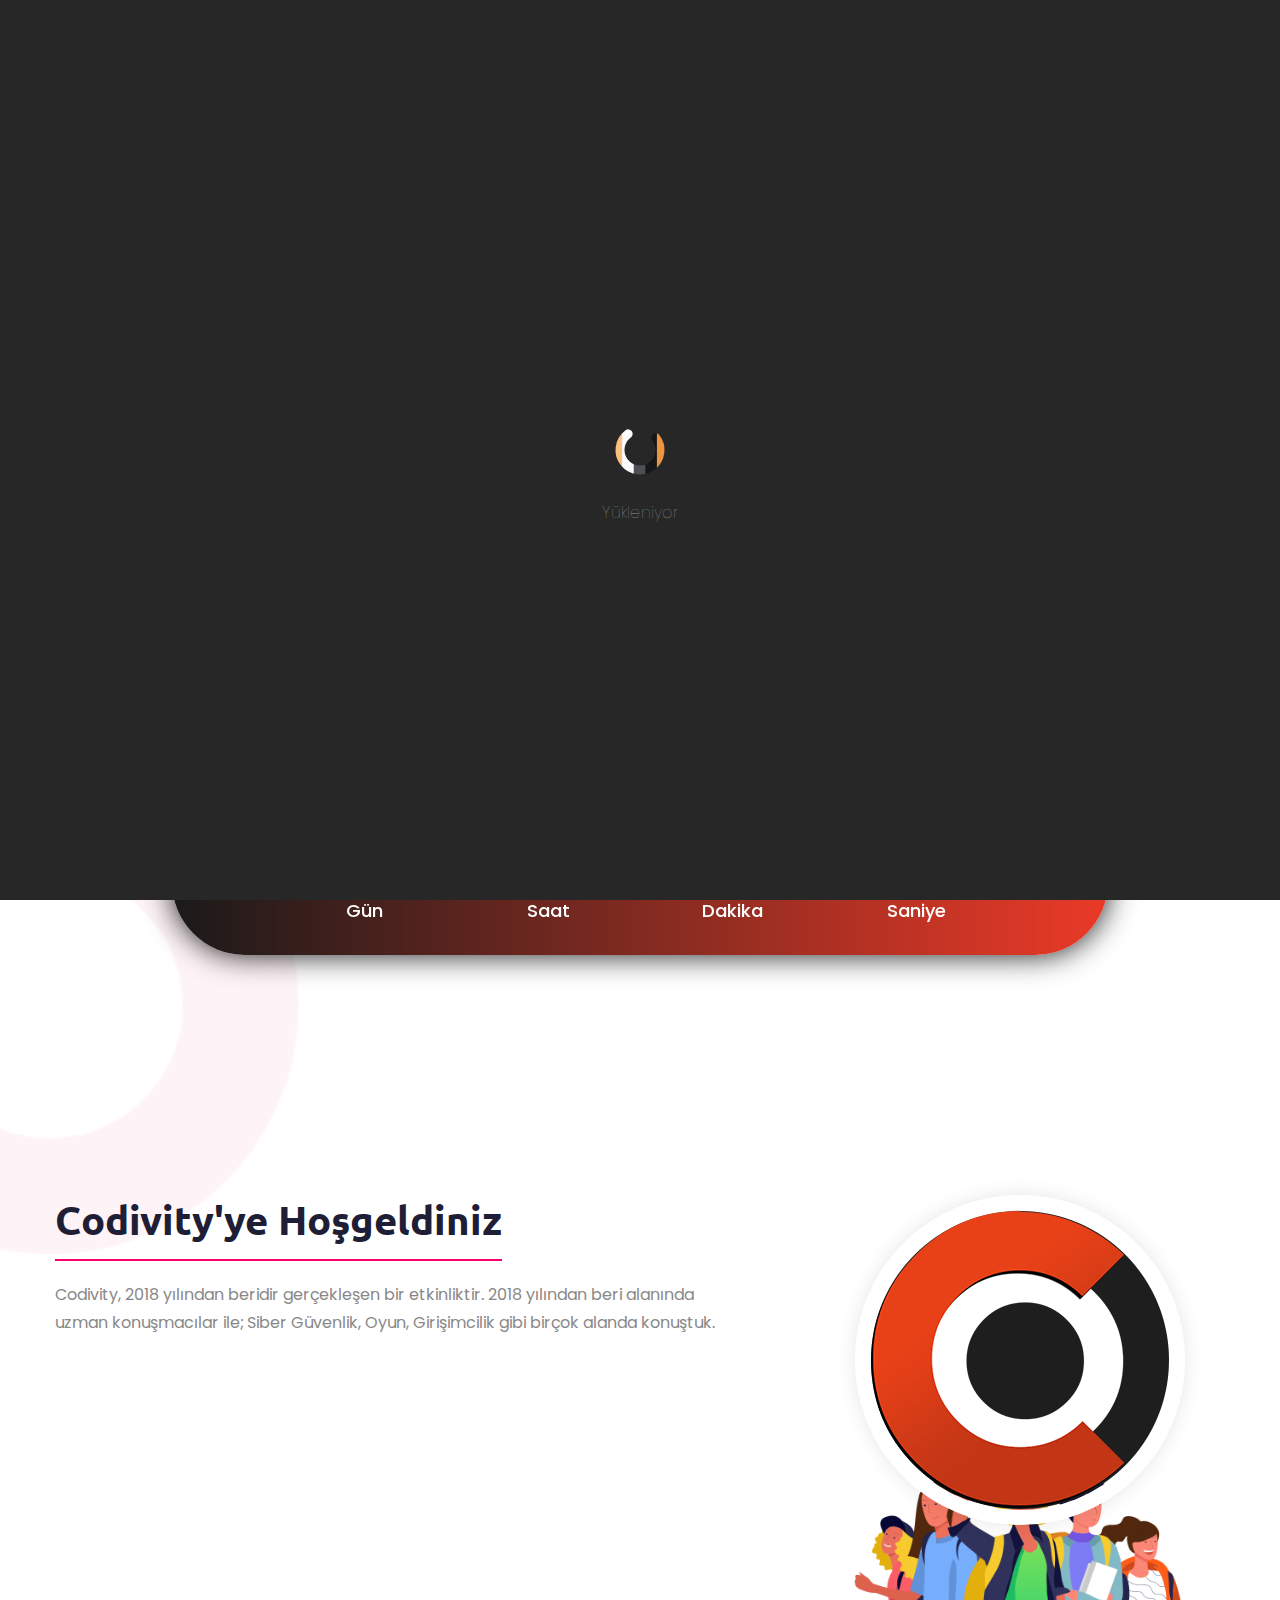
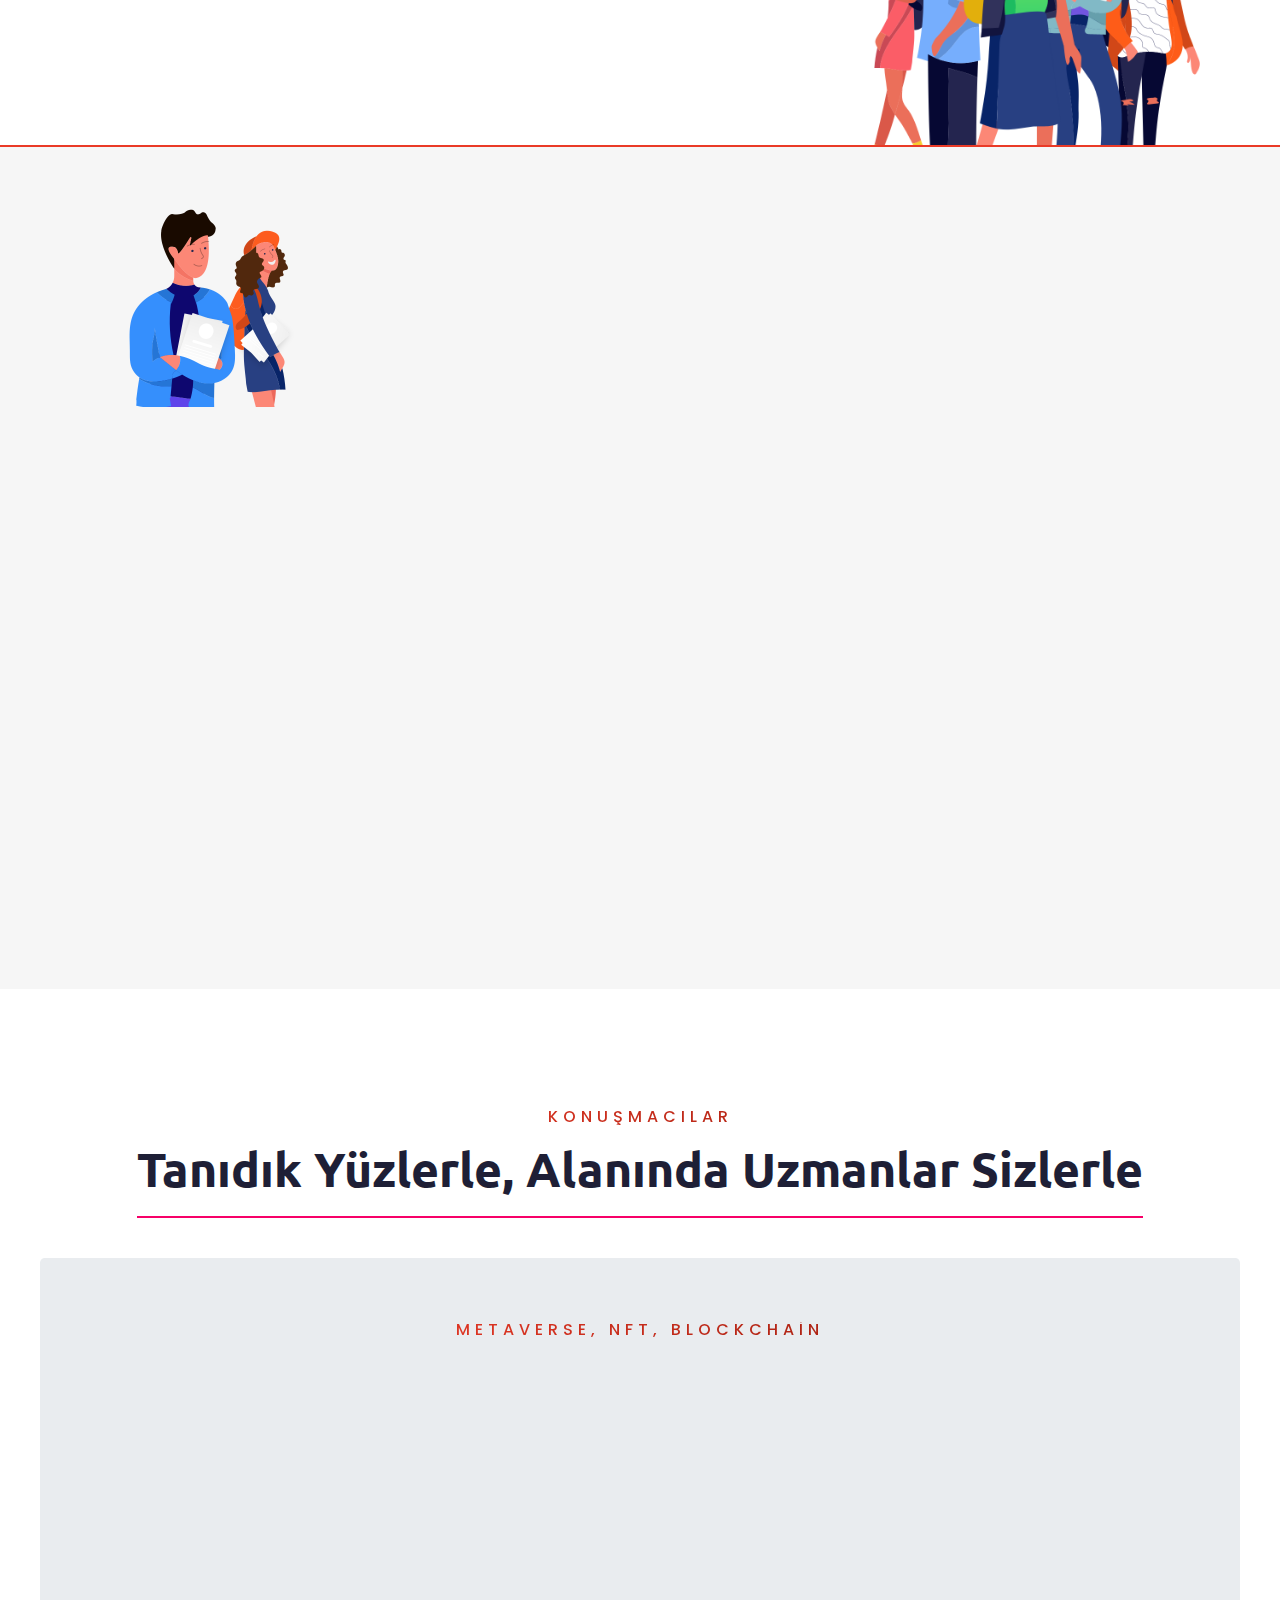
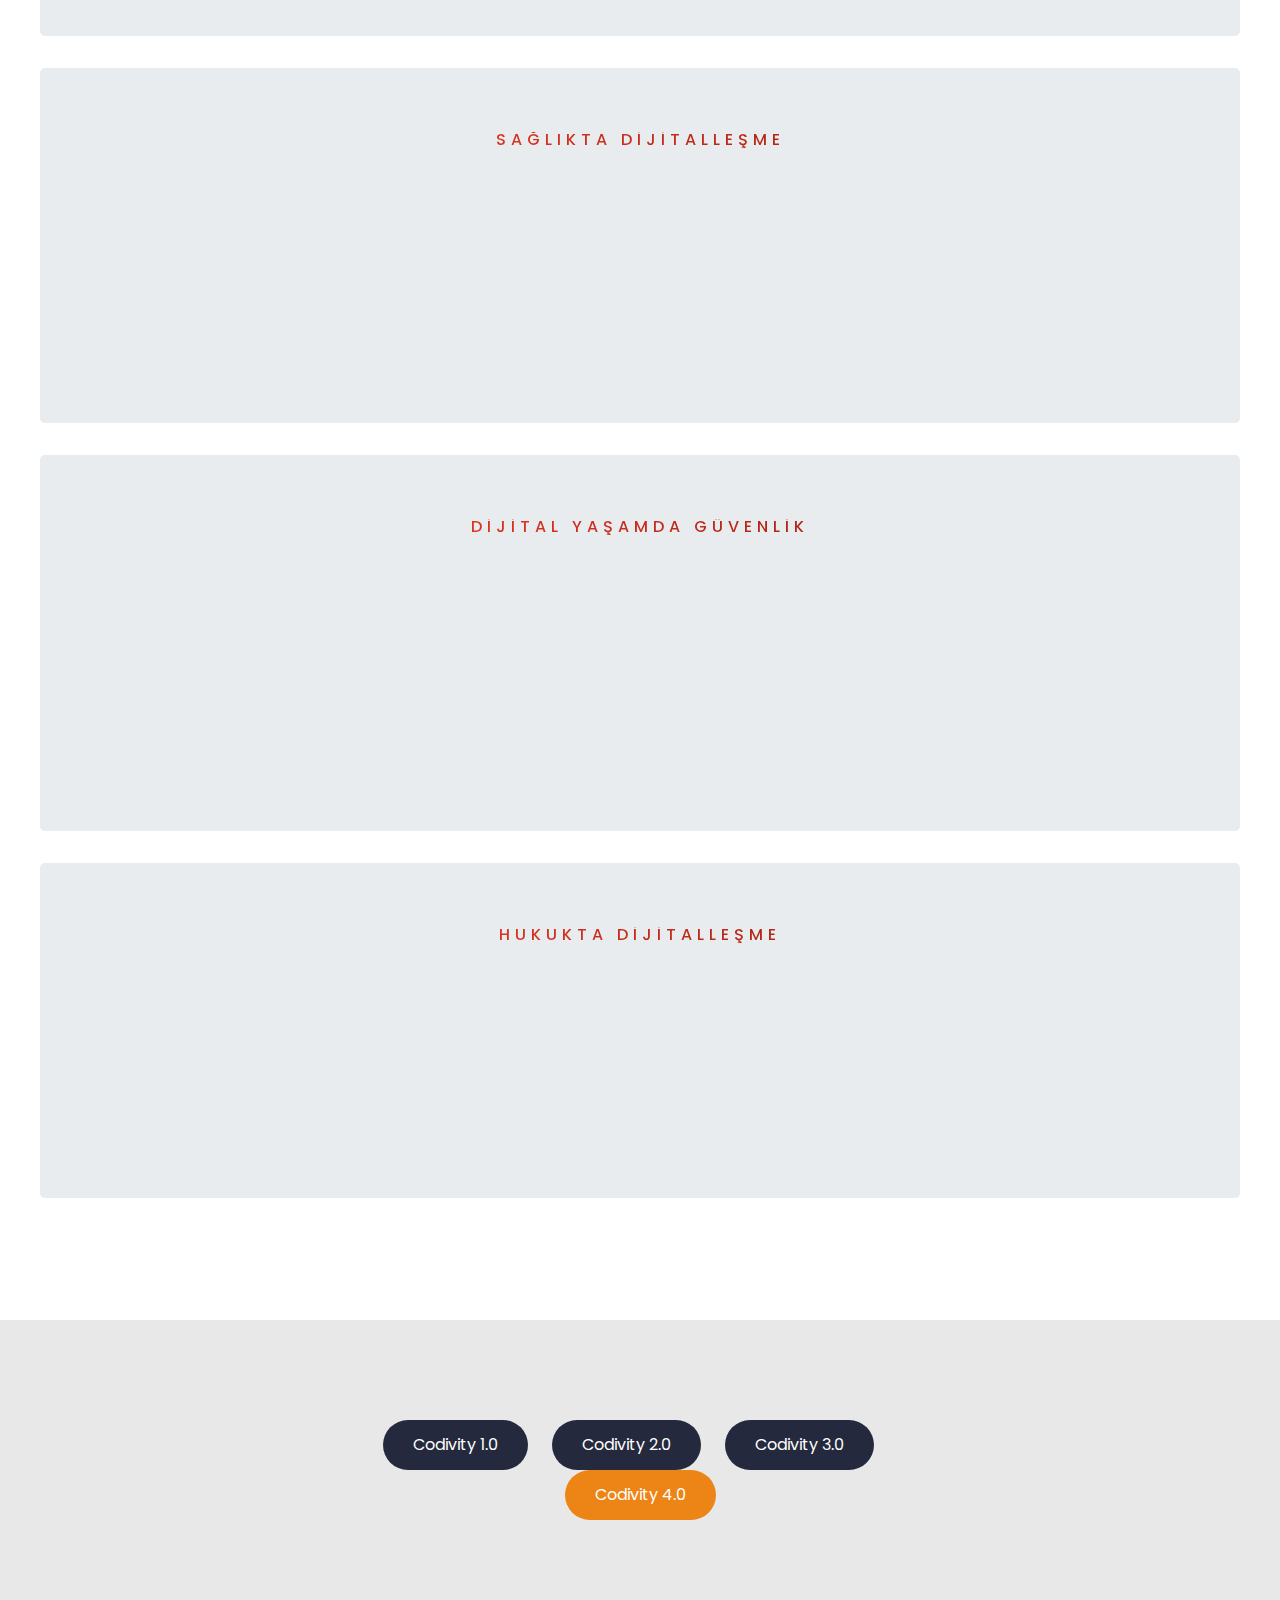
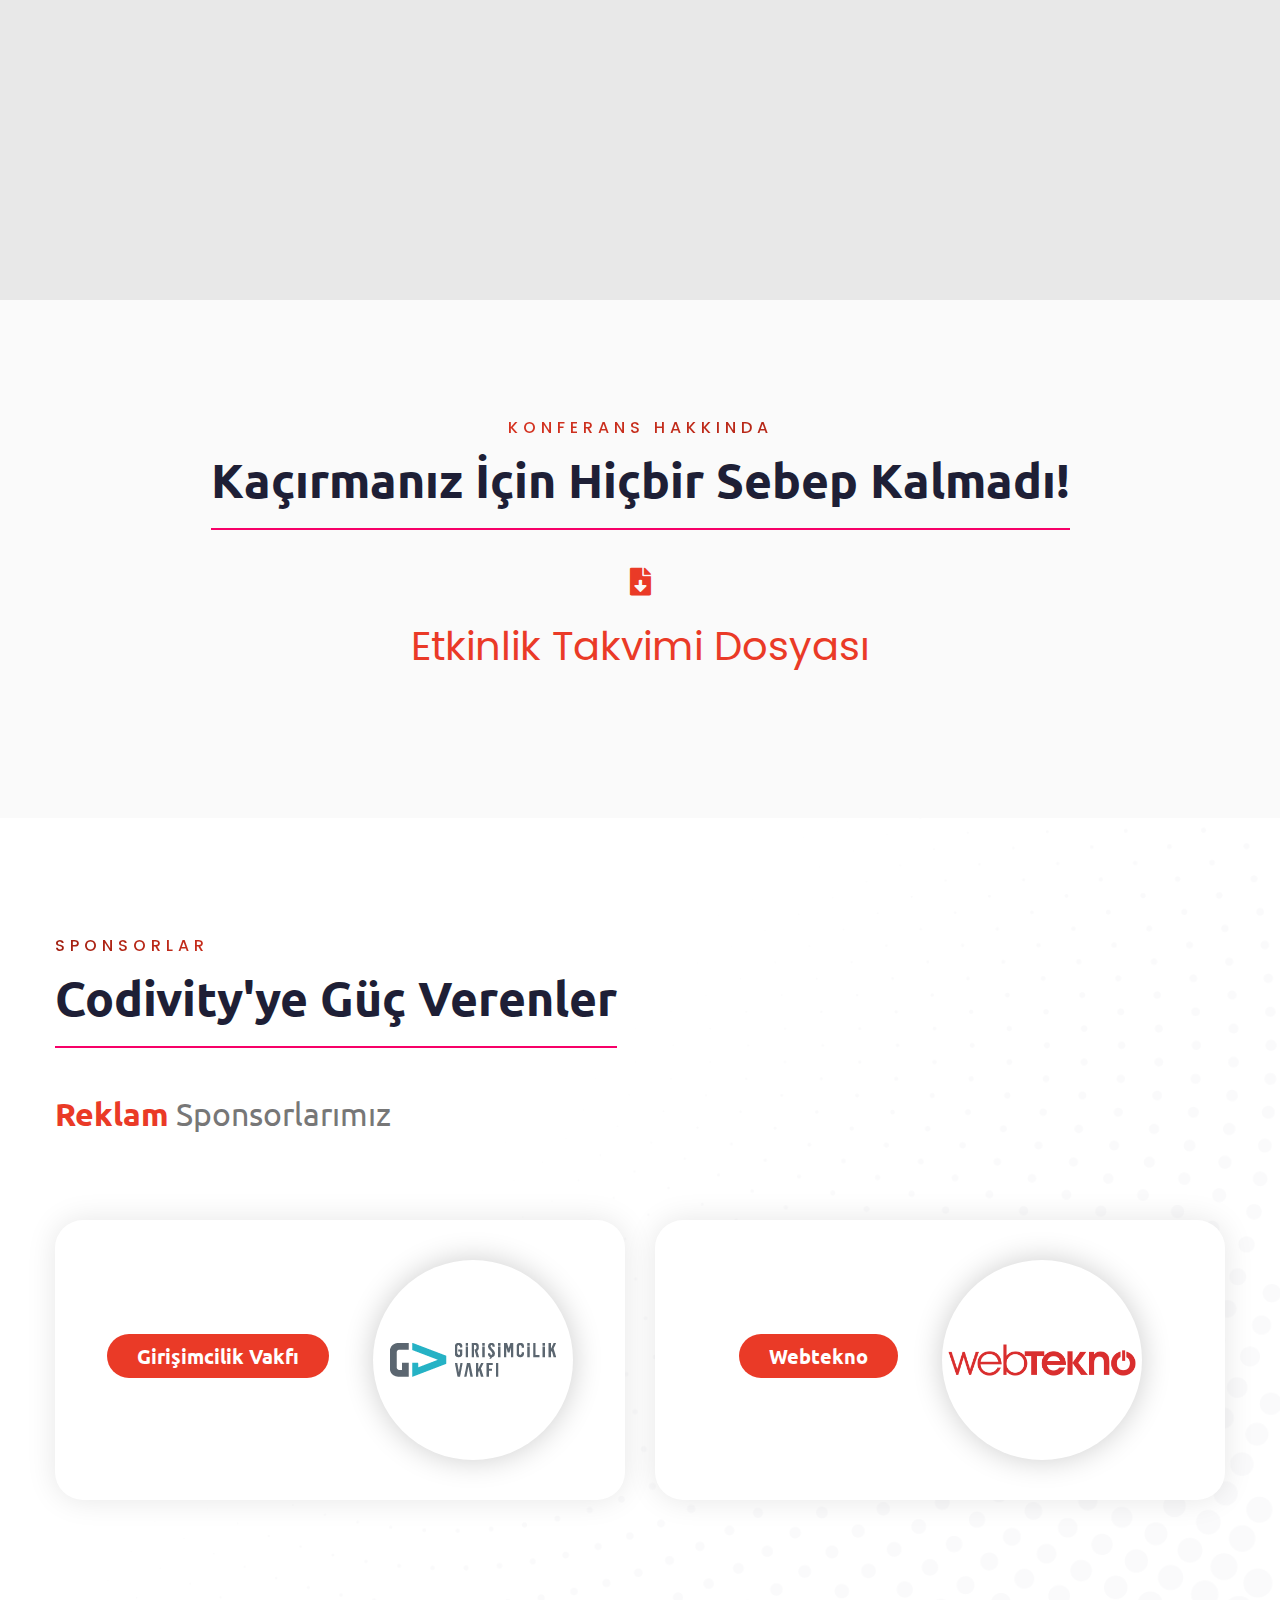
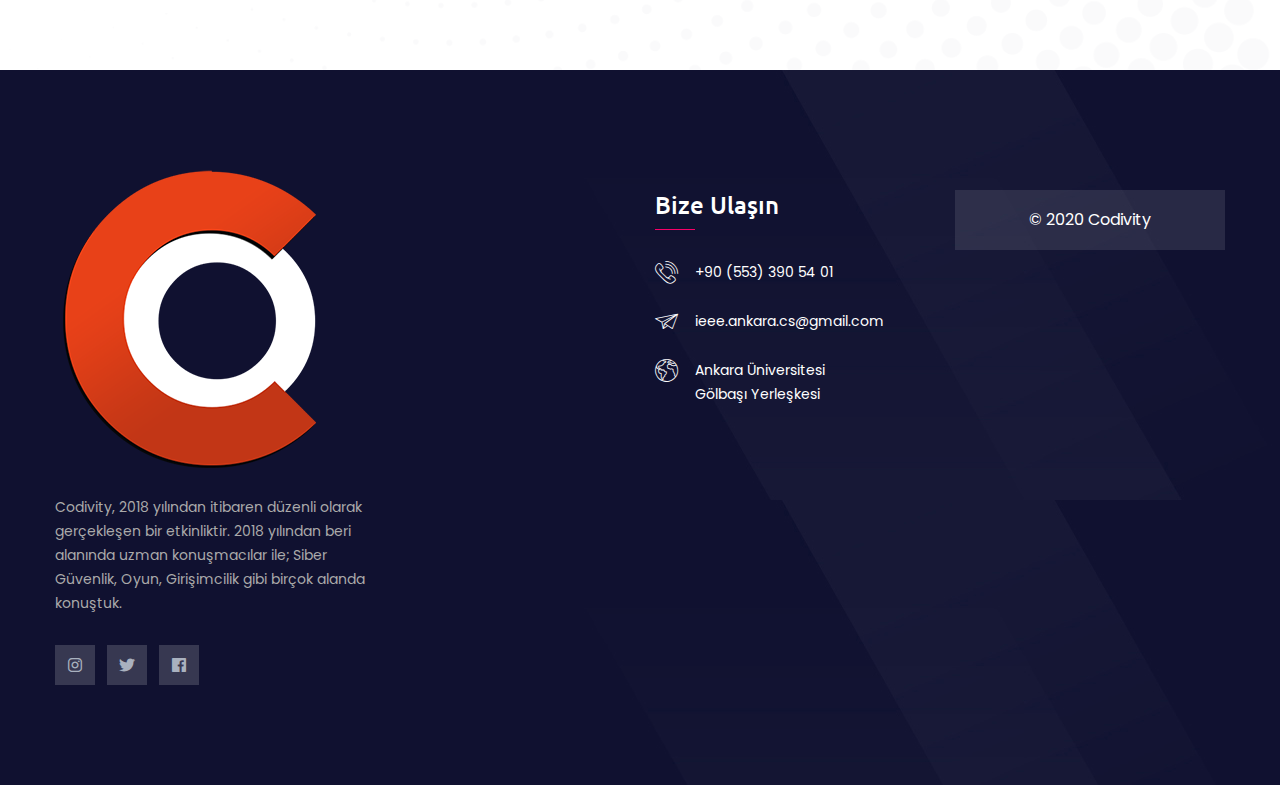
==== commit 669d4381: "" ====
--- a/index.html
+++ b/index.html
@@ -103,14 +103,14 @@
                 <div class="slide-item" style="background-image: url(images/main-slider/1.jpg);">
                     <div class="auto-container">
                         <div class="content-box">
-                            <span class="title">13 Mart  2021</span>
+                            <span class="title">27 Şubat 2022</span>
                             <h2> Codivity <br>Congress 4.0</h2>
                             <!-- <ul class="info-list">
                             <li><span class="icon fa fa-chair"></span> 5000 Seats</li>
                             <li><span class="icon fa fa-user-alt"></span> 5 Konuşmacı</li>
                             <li><span class="icon fa fa-map-marker-alt"></span> Ankara, Türkiye</li>
                         </ul> -->
-                            <div class="btn-box"><a target="_blank" href="https://kommunity.com/ankara-universitesi-ieee-computer-society/events/codivity-30-f7c1cced" class="theme-btn btn-style-two"><span
+                            <div class="btn-box"><a target="_blank" href="https://kommunity.com/ankara-universitesi-ieee-computer-society/events/codivity-40-dijital-donusum-konferansi-271059b5" class="theme-btn btn-style-two"><span
                                         class="btn-title">Kayıt Ol</span></a></div>
                         </div>
                     </div>
@@ -127,7 +127,7 @@
                             <li><span class="icon fa fa-user-alt"></span> 5 Konuşmacı</li>
                             <li><span class="icon fa fa-map-marker-alt"></span> Ankara, Türkiye</li>
                         </ul> -->
-                            <div class="btn-box"><a target="_blank" href="https://kommunity.com/ankara-universitesi-ieee-computer-society/events/codivity-30-f7c1cced" class="theme-btn btn-style-two"><span
+                            <div class="btn-box"><a target="_blank" href="https://kommunity.com/ankara-universitesi-ieee-computer-society/events/codivity-40-dijital-donusum-konferansi-271059b5" class="theme-btn btn-style-two"><span
                                         class="btn-title">Kayıt Ol</span></a></div>
                         </div>
                     </div>
@@ -144,7 +144,7 @@
                             <li><span class="icon fa fa-user-alt"></span> 5 Konuşmacı</li>
                             <li><span class="icon fa fa-map-marker-alt"></span> Ankara, Türkiye</li>
                         </ul> -->
-                            <div class="btn-box"><a target="_blank" href="https://kommunity.com/ankara-universitesi-ieee-computer-society/events/codivity-30-f7c1cced" class="theme-btn btn-style-two"><span
+                            <div class="btn-box"><a target="_blank" href="https://kommunity.com/ankara-universitesi-ieee-computer-society/events/codivity-40-dijital-donusum-konferansi-271059b5" class="theme-btn btn-style-two"><span
                                         class="btn-title">Kayıt Ol</span></a></div>
                         </div>
                     </div>
@@ -177,21 +177,12 @@
                     <div class="content-column col-lg-8 col-md-12 col-sm-12">
                         <div class="inner-column">
                             <div class="sec-title">
-                                <span class="title">Sponsorluk Hakkında</span>
                                 <div class="divider"></div>
                                 <h2>Codivity'ye Hoşgeldiniz</h2>
                                 <div class="text">Codivity, 2018 yılından beridir gerçekleşen bir
                                     etkinliktir. 2018 yılından beri alanında uzman konuşmacılar ile; Siber Güvenlik,
                                     Oyun, Girişimcilik gibi birçok alanda konuştuk.</div>
                             </div>
-                            <ul class="list-style-one">
-                                <li>Etkinlik afişlerinde logo bulundurma</li>
-                                <li>Etkinlikte şirket tanıtıcı videolar</li>
-                                <li>Etkinlikte oturum hakları</li>
-                            </ul>
-                            <div class="btn-box"><a href="SPONSORLUK DOSYASI.pdf"
-                                    class="theme-btn btn-style-four"><span class="btn-title">Sponsorluk
-                                        Dosyası</span></a></div>
                         </div>
                     </div>
 
@@ -297,26 +288,20 @@
                         </div>
         
                         <div class="row">
-                            <div class="speaker-block-three col-xl-3 col-lg-3 col-md-6 col-sm-12 wow fadeInUp">
+                            <div class="speaker-block-three col-xl-4 col-lg-4 col-md-6 col-sm-12 wow fadeInUp">
                                     <div class="info-box">
                                         <h4 class="name"><a href="#">Dr. Öğr. Üyesi Levent Emmungil</a></h4>
                                         <span class="designation">Ostim Teknik Üniversitesi Öğretim Üyesi
                                         </span>
                                     </div>
                             </div>
-                            <div class="speaker-block-three col-xl-3 col-lg-3 col-md-6 col-sm-12 wow fadeInUp">
+                            <div class="speaker-block-three col-xl-4 col-lg-4 col-md-6 col-sm-12 wow fadeInUp">
                                     <div class="info-box">
                                         <h4 class="name"><a href="#">Prof. Dr. Asım Egemen Yılmaz </a></h4>
                                         <span class="designation">Ankara Üniversitesi Mühendislik Fakültesi Öğretim Üyesi</span>
                                     </div>
                             </div>
-                            <div class="speaker-block-three col-xl-3 col-lg-3 col-md-6 col-sm-12 wow fadeInUp">
-                                    <div class="info-box">
-                                        <h4 class="name"><a href="#">Dr. Mert Özarar</a></h4>
-                                        <span class="designation">Siber güvenlik grup lideri-Havelsan & Ankara Bilim üniversitesi Öğretim görevlisi</span>
-                                    </div>
-                            </div>
-                            <div class="speaker-block-three col-xl-3 col-lg-3 col-md-6 col-sm-12 wow fadeInUp">
+                            <div class="speaker-block-three col-xl-4 col-lg-4 col-md-6 col-sm-12 wow fadeInUp">
                                     <div class="info-box">
                                         <h4 class="name"><a href="#">Turgut Haspolat</a></h4>
                                         <span class="designation">Independent Consultant & Blockchain advisor</span>
@@ -331,26 +316,19 @@
                         </div>
         
                         <div class="row">
-                            <div class="speaker-block-three col-xl-3 col-lg-3 col-md-6 col-sm-12 wow fadeInUp">
-                                    <div class="info-box">
-                                        <h4 class="name"><a href="#">Oğuz Engiz</a></h4>
-                                        <span class="designation">Sağlık Gönüllüleri-Türkiye Yönetim Kurulu Başkanı
-                                        </span>
-                                    </div>
-                            </div>
-                            <div class="speaker-block-three col-xl-3 col-lg-3 col-md-6 col-sm-12 wow fadeInUp">
+                            <div class="speaker-block-three col-xl-4 col-lg-4 col-md-6 col-sm-12 wow fadeInUp">
                                     <div class="info-box">
                                         <h4 class="name"><a href="#">Prof. Dr. Nuray Yazıhan</a></h4>
                                         <span class="designation">Ankara Üniversitesi Tıp Fakültesi Öğretim Üyesi</span>
                                     </div>
                             </div>
-                            <div class="speaker-block-three col-xl-3 col-lg-3 col-md-6 col-sm-12 wow fadeInUp">
+                            <div class="speaker-block-three col-xl-4 col-lg-4 col-md-6 col-sm-12 wow fadeInUp">
                                     <div class="info-box">
                                         <h4 class="name"><a href="#">Prof. Dr. Işınsu Kuzu </a></h4>
                                         <span class="designation">Ankara Üniversitesi Tıp Fakültesi Öğretim Üyesi </span>
                                     </div>
                             </div>
-                            <div class="speaker-block-three col-xl-3 col-lg-3 col-md-6 col-sm-12 wow fadeInUp">
+                            <div class="speaker-block-three col-xl-4 col-lg-4 col-md-6 col-sm-12 wow fadeInUp">
                                     <div class="info-box">
                                         <h4 class="name"><a href="#">Savaş Dayı</a></h4>
                                         <span class="designation">Dijital Dönüşüm Müdürü-Bayındır Sağlık Grubu
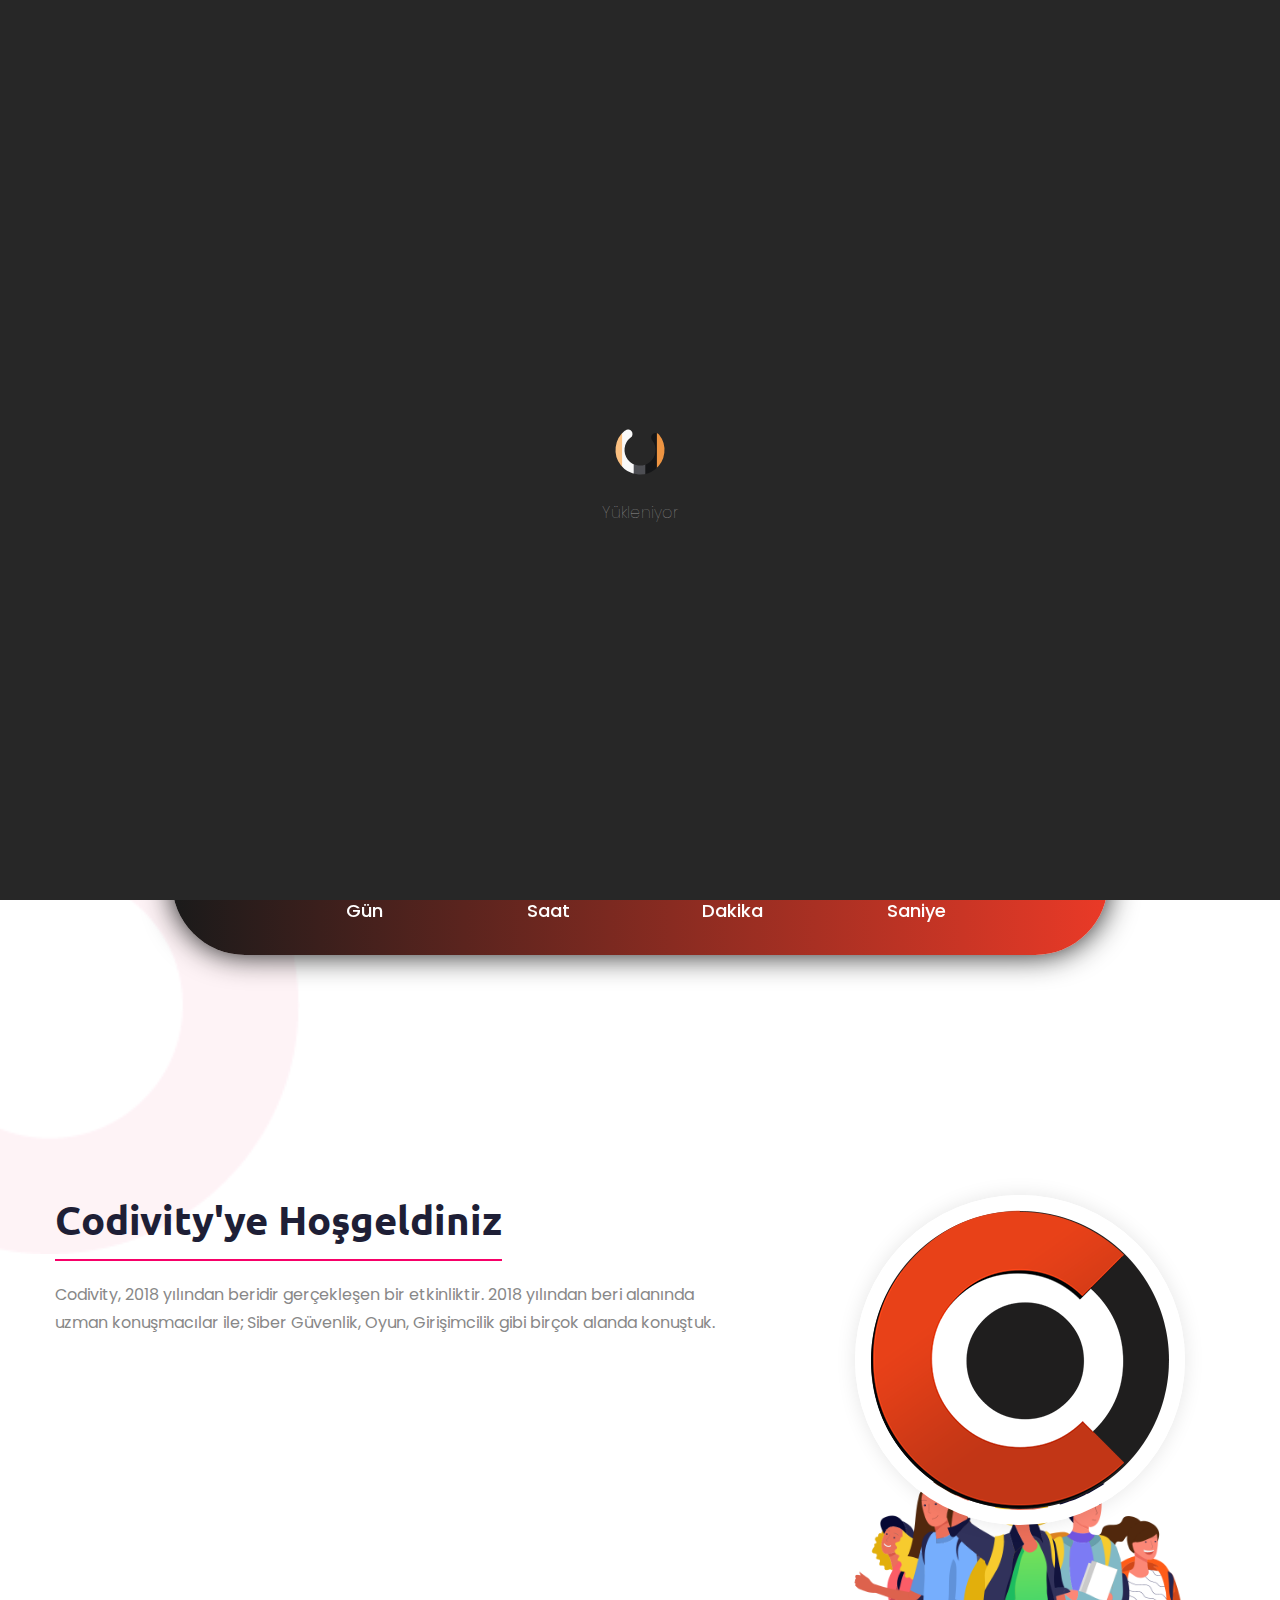
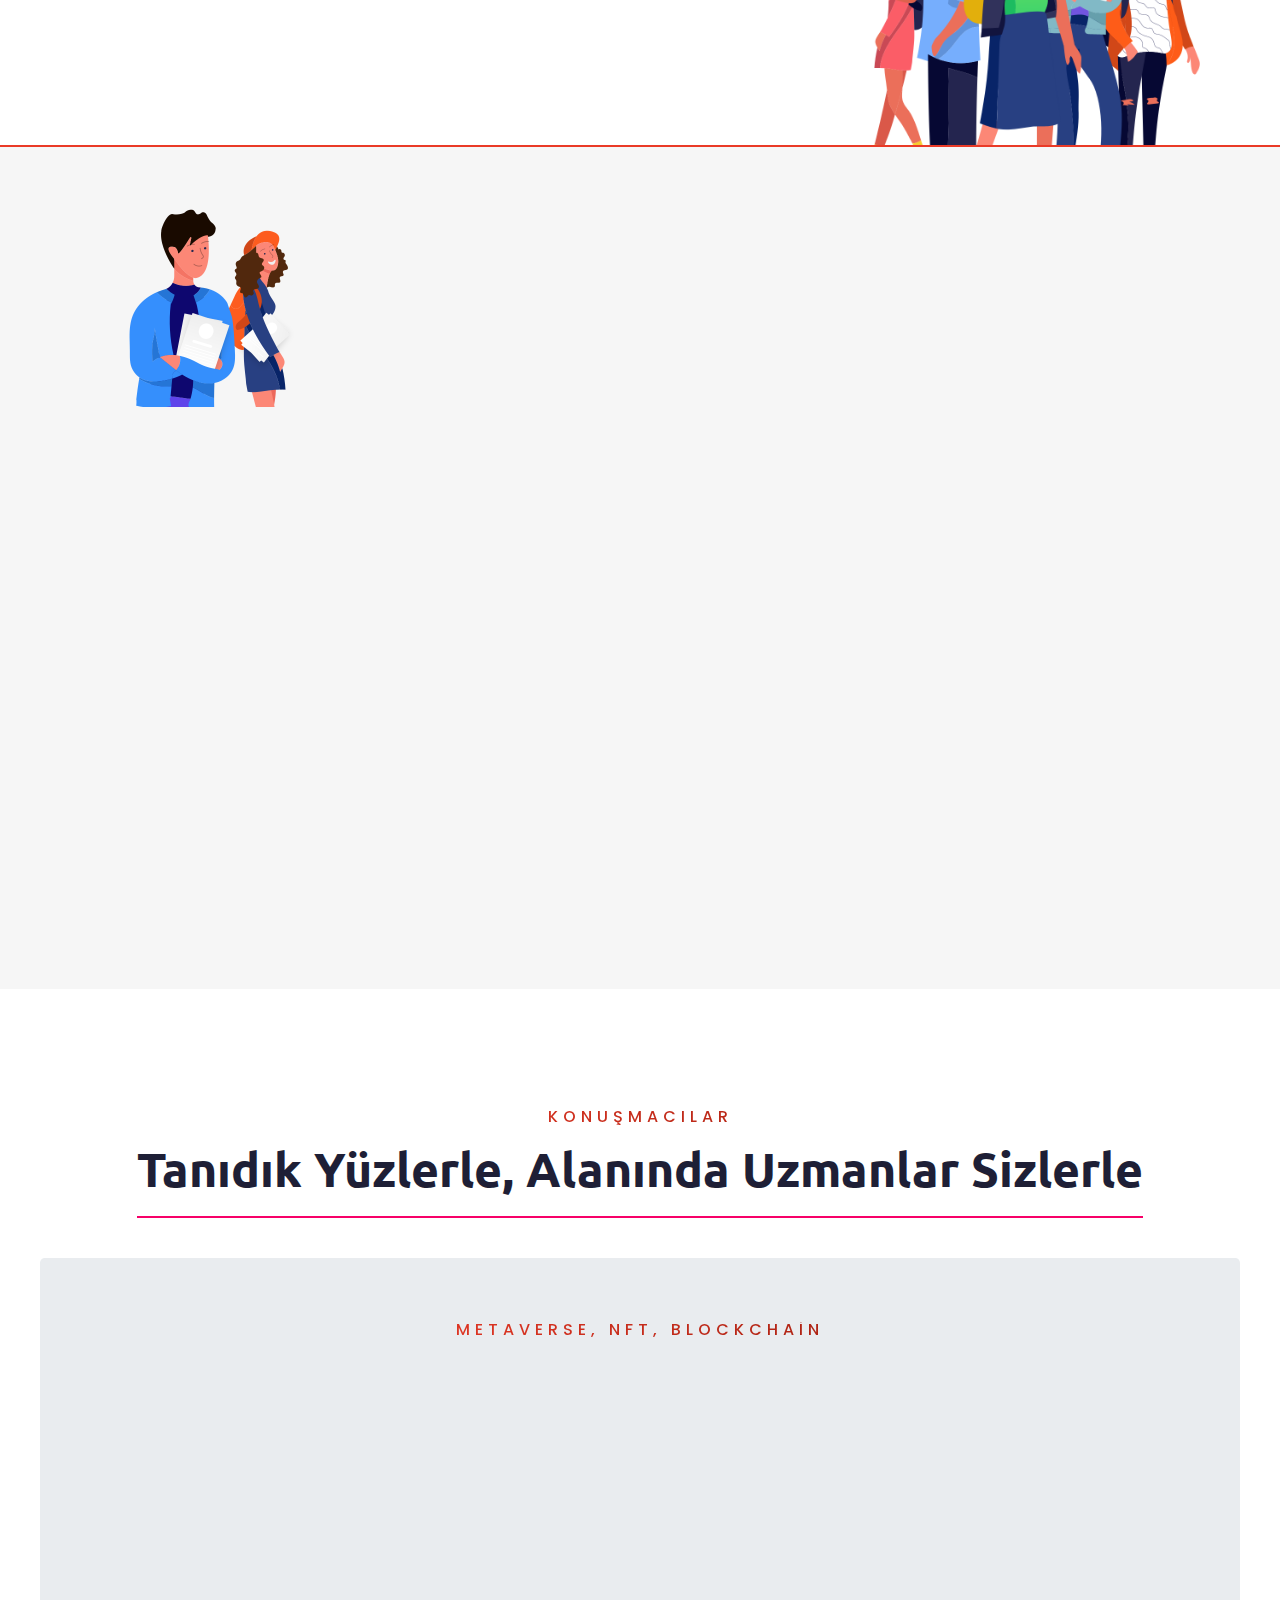
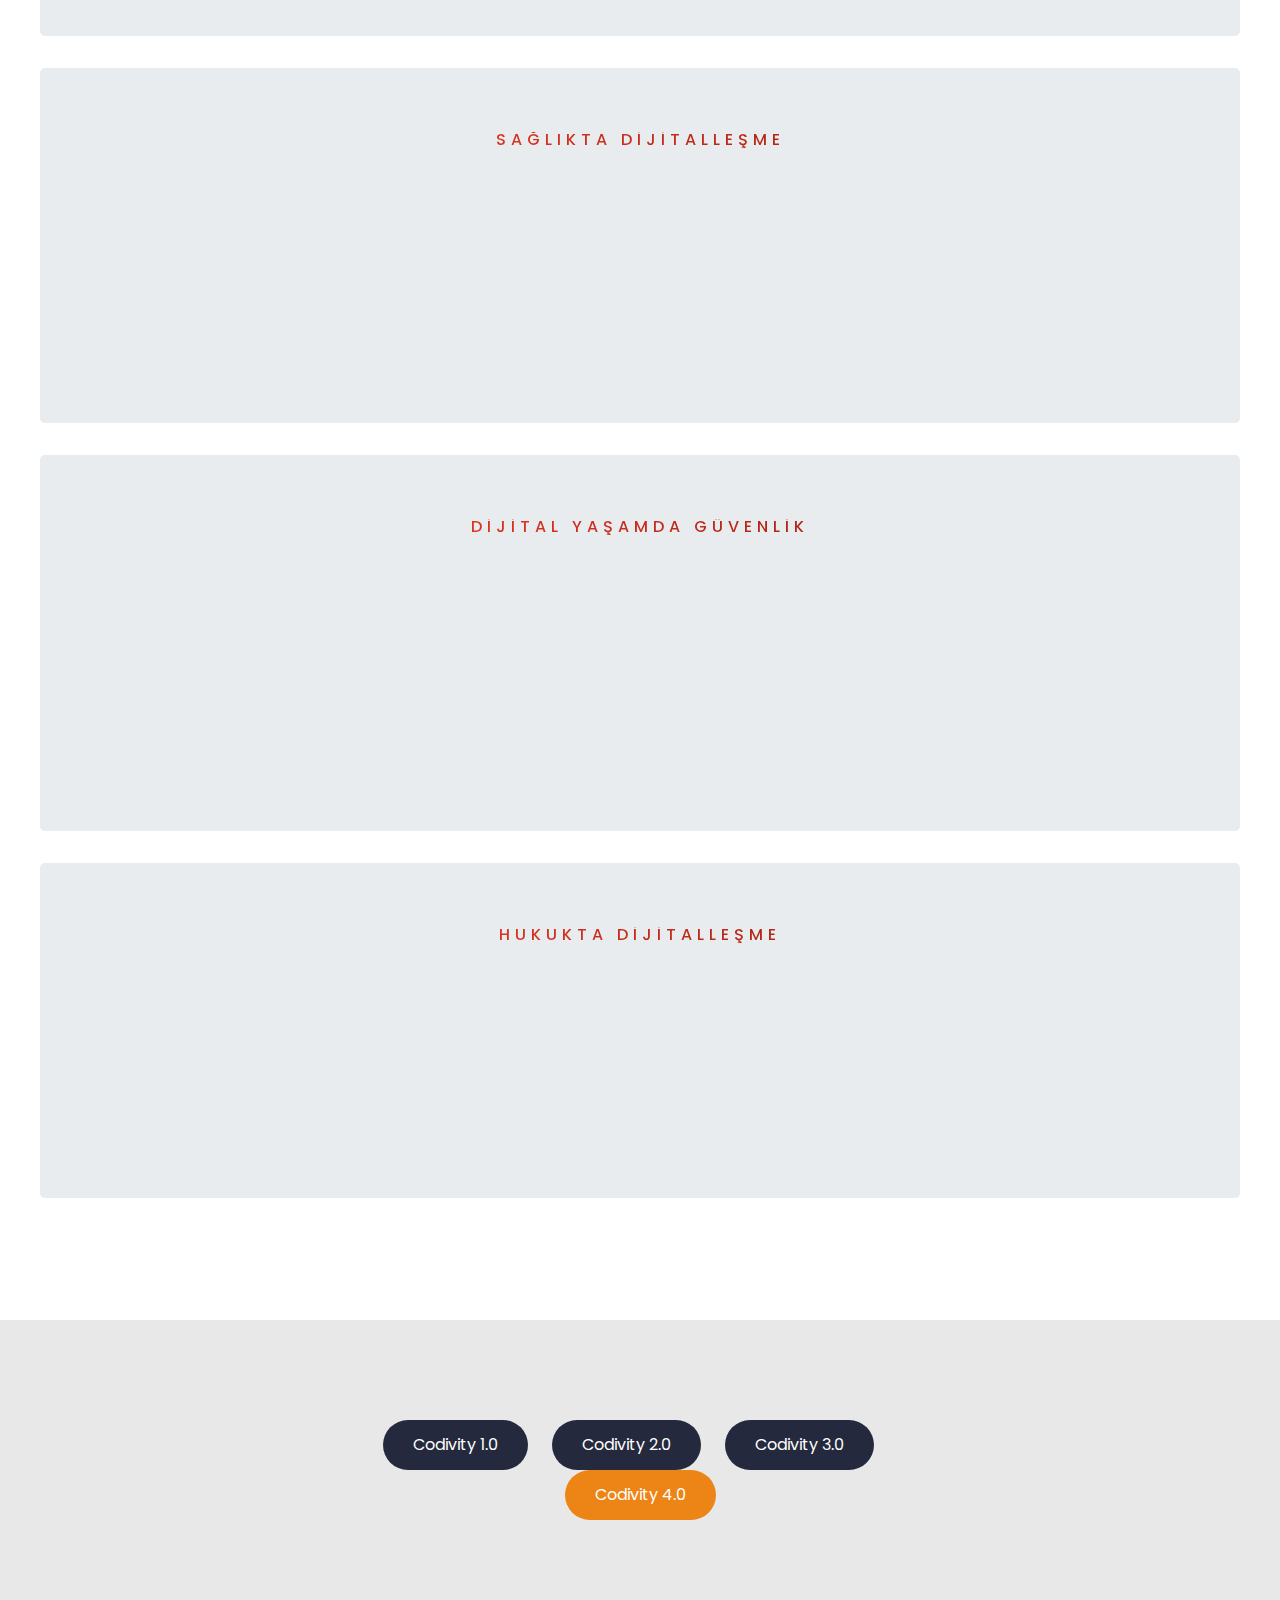
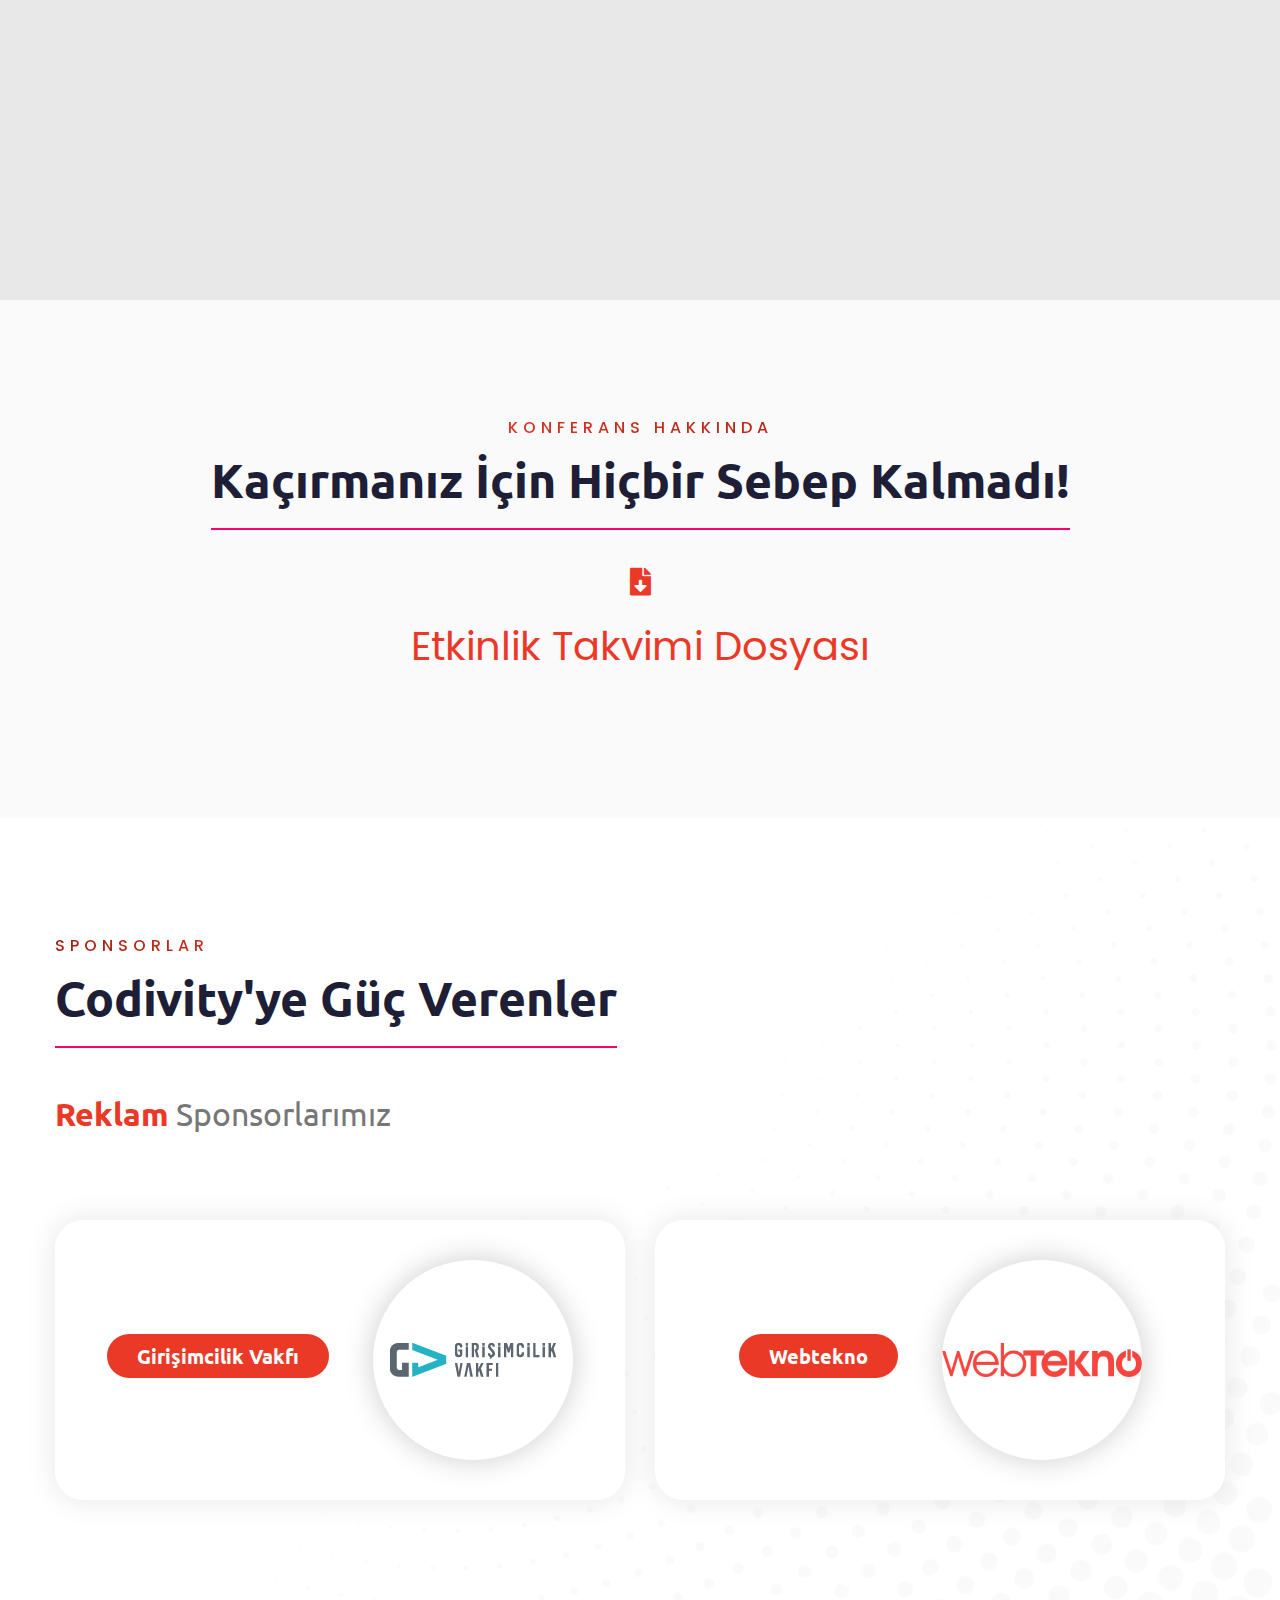
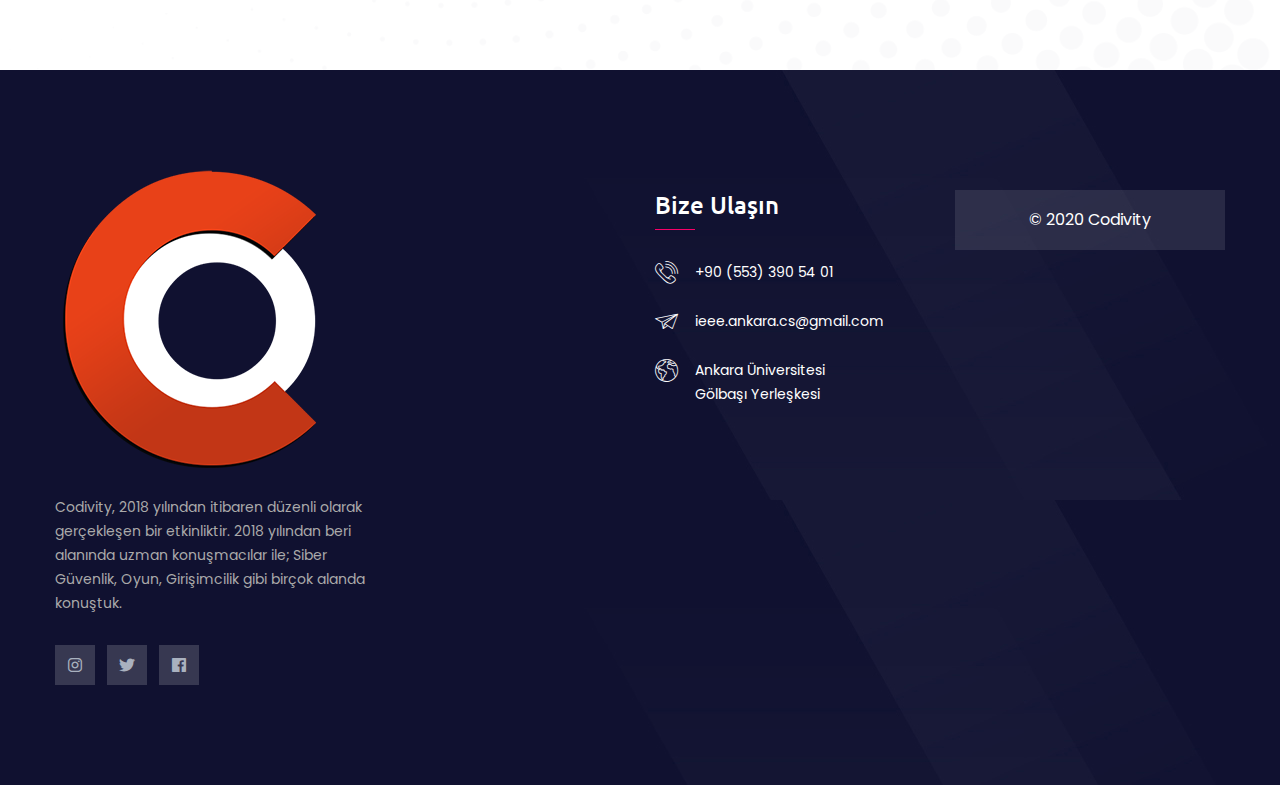
==== commit bbce7349: "" ====
--- a/index.html
+++ b/index.html
@@ -559,7 +559,7 @@
                     <div class="client-block col-lg-6 col-md-6 col-sm-12">
                         <figure class="image-box"><a target="_blank" href="https://www.webtekno.com">
                                 <h3 style="background-color: rgb(234, 58, 39); margin-right: 40px;">Webtekno</h3>
-                                <img  src="images/clients/webtekno.png" alt="">
+                                <img  src="images/clients/WebteknoLogo.png" alt="">
                             </a>
                         </figure>
                     </div>
